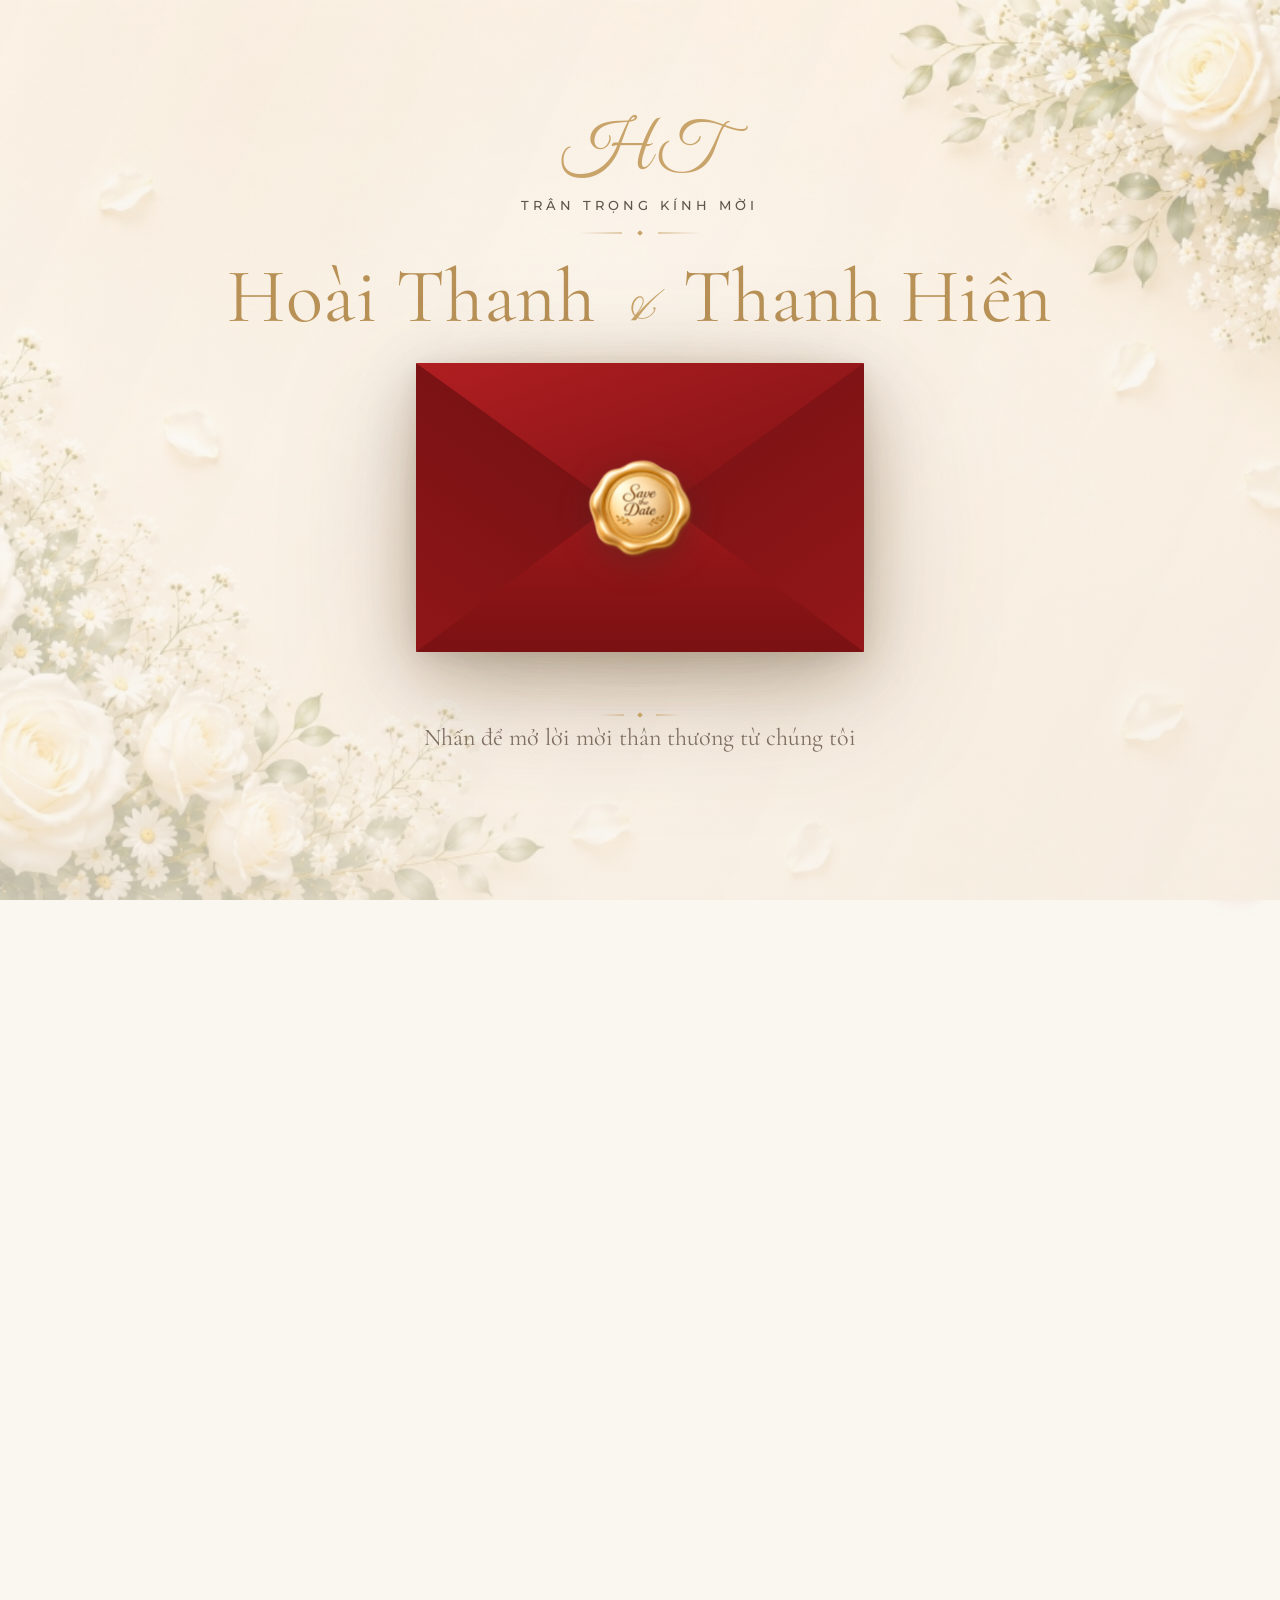
==== index.html @ 4f534434 "fix layout for ip" ====
<!doctype html>
<html lang="vi">
  <head>
    <meta charset="utf-8">
    <meta name="viewport" content="width=device-width, initial-scale=1">
    <meta name="theme-color" content="#9E1B1B">
    <!-- SEO & Open Graph Social Share Meta Tags -->
    <title>Hoài Thanh & Thanh Hiền | Thiệp Cưới Kính Mời</title>
    <meta name="description" content="Trân trọng kính mời bạn đến chung vui cùng gia đình chúng mình tại Lễ Vu Quy (Thứ Bảy, 25/07/2026 - 12/06 Âm Lịch) và Lễ Tân Hôn (Thứ Bảy, 01/08/2026 - 19/06 Âm Lịch).">
    
    <!-- Open Graph / Facebook / Zalo -->
    <meta property="og:type" content="website">
    <meta property="og:title" content="Hoài Thanh & Thanh Hiền | Thiệp Cưới Kính Mời">
    <meta property="og:description" content="Trân trọng kính mời bạn đến chung vui cùng gia đình chúng mình tại Lễ Vu Quy (Thứ Bảy, 25/07/2026 - 12/06 Âm Lịch) và Lễ Tân Hôn (Thứ Bảy, 01/08/2026 - 19/06 Âm Lịch).">
    <meta property="og:image" content="/assets/logo/share-preview.png">
    <meta property="og:image:width" content="1200">
    <meta property="og:image:height" content="630">

    <!-- Twitter -->
    <meta property="twitter:card" content="summary_large_image">
    <meta property="twitter:title" content="Hoài Thanh & Thanh Hiền | Thiệp Cưới Kính Mời">
    <meta property="twitter:description" content="Trân trọng kính mời bạn đến chung vui cùng gia đình chúng mình tại Lễ Vu Quy (Thứ Bảy, 25/07/2026 - 12/06 Âm Lịch) và Lễ Tân Hôn (Thứ Bảy, 01/08/2026 - 19/06 Âm Lịch).">
    <meta property="twitter:image" content="/assets/logo/share-preview.png">

    <!-- Favicon -->
    <link rel="icon" type="image/png" href="/assets/logo/favicon.png">
    <link rel="apple-touch-icon" href="/assets/logo/favicon.png">
    <link rel="preload" as="image" href="/assets/hero/hero-main.jpg" media="(min-width: 768px)">
    <link rel="preload" as="image" href="/assets/hero/hero-main-mobile.jpg" media="(max-width: 767px)">
    <link rel="preload" as="image" href="/assets/hero/hero-bg.jpg">
    <link rel="stylesheet" href="styles.css?v=27">
    <link rel="preconnect" href="https://fonts.googleapis.com">
    <link rel="preconnect" href="https://fonts.gstatic.com" crossorigin>
    <link href="https://fonts.googleapis.com/css2?family=Great+Vibes&family=Pinyon+Script&family=Playfair+Display:ital,wght@0,400..900;1,400..900&family=Cormorant+Garamond:ital,wght@0,300..700;1,300..700&family=Montserrat:wght@100..900&family=Inter:wght@300;400;500;600;700&display=swap" rel="stylesheet">
    <script>
      if ('scrollRestoration' in history) {
        history.scrollRestoration = 'manual';
      }
      window.scrollTo(0, 0);
    </script>
  </head>
  <body>
    <!-- Bìa thiệp dạng phong bì 3D mở đầu thiệp cưới -->
    <section class="wedding-opening" id="envelopeOverlay" role="dialog" aria-modal="true" aria-label="Bìa thiệp cưới">
      <div class="floral-background" aria-hidden="true"></div>
      <div class="petals-layer" aria-hidden="true">
        <div class="petal petal-1"></div>
        <div class="petal petal-2"></div>
        <div class="petal petal-3"></div>
        <div class="petal petal-4"></div>
        <div class="petal petal-5"></div>
        <div class="petal petal-6"></div>
        <div class="petal petal-7"></div>
        <div class="petal petal-8"></div>
      </div>

      <div class="opening-content">
        <div class="opening-header">
          <div class="monogram">HT</div>

          <p class="invite-label">TRÂN TRỌNG KÍNH MỜI</p>
          <div class="gold-divider" aria-hidden="true"></div>

          <h1 class="couple-name">
            Hoài Thanh <span class="ampersand">&amp;</span> Thanh Hiền
          </h1>
        </div>

        <div class="envelope-wrapper">
          <div class="envelope-glow" aria-hidden="true"></div>
          <div class="envelope" id="envelope" role="button" tabindex="0" aria-label="Mở thiệp cưới">
            <span class="envelope-back"></span>
            
            <!-- Thiệp giấy bên trong phong bì -->
            <div class="envelope-card" id="envelopeCard">
              <div class="card-inner">
                <!-- Ornamental corner brackets -->
                <svg class="card-corner card-corner-tl" viewBox="0 0 24 24" aria-hidden="true"><path d="M1 23 L1 8 Q1 1 8 1 L23 1" fill="none" stroke="currentColor" stroke-width="1.1"/></svg>
                <svg class="card-corner card-corner-tr" viewBox="0 0 24 24" aria-hidden="true"><path d="M1 23 L1 8 Q1 1 8 1 L23 1" fill="none" stroke="currentColor" stroke-width="1.1"/></svg>
                <svg class="card-corner card-corner-br" viewBox="0 0 24 24" aria-hidden="true"><path d="M1 23 L1 8 Q1 1 8 1 L23 1" fill="none" stroke="currentColor" stroke-width="1.1"/></svg>
                <svg class="card-corner card-corner-bl" viewBox="0 0 24 24" aria-hidden="true"><path d="M1 23 L1 8 Q1 1 8 1 L23 1" fill="none" stroke="currentColor" stroke-width="1.1"/></svg>

                <!-- HT monogram flanked by laurel sprigs -->
                <div class="card-monogram-row">
                  <svg class="card-sprig card-sprig-left" viewBox="0 0 60 30" aria-hidden="true"><path d="M4 15C20 15 40 15 56 15" fill="none" stroke="currentColor" stroke-width="1"/><g fill="currentColor"><ellipse cx="16" cy="9" rx="5" ry="2.3" transform="rotate(-30 16 9)"/><ellipse cx="28" cy="8" rx="5" ry="2.3" transform="rotate(-30 28 8)"/><ellipse cx="40" cy="9" rx="5" ry="2.3" transform="rotate(-30 40 9)"/><ellipse cx="22" cy="21" rx="5" ry="2.3" transform="rotate(30 22 21)"/><ellipse cx="34" cy="22" rx="5" ry="2.3" transform="rotate(30 34 22)"/><ellipse cx="46" cy="21" rx="5" ry="2.3" transform="rotate(30 46 21)"/></g></svg>
                  <span class="card-monogram-gold">HT</span>
                  <svg class="card-sprig card-sprig-right" viewBox="0 0 60 30" aria-hidden="true"><path d="M4 15C20 15 40 15 56 15" fill="none" stroke="currentColor" stroke-width="1"/><g fill="currentColor"><ellipse cx="16" cy="9" rx="5" ry="2.3" transform="rotate(-30 16 9)"/><ellipse cx="28" cy="8" rx="5" ry="2.3" transform="rotate(-30 28 8)"/><ellipse cx="40" cy="9" rx="5" ry="2.3" transform="rotate(-30 40 9)"/><ellipse cx="22" cy="21" rx="5" ry="2.3" transform="rotate(30 22 21)"/><ellipse cx="34" cy="22" rx="5" ry="2.3" transform="rotate(30 34 22)"/><ellipse cx="46" cy="21" rx="5" ry="2.3" transform="rotate(30 46 21)"/></g></svg>
                </div>

                <div class="card-save-the-date">Save the Date</div>

                <div class="card-eyebrow"><span class="card-eyebrow-text">Wedding Invitation</span></div>

                <p class="card-invite-line">Trân trọng kính mời</p>

                <div class="card-guest-safe-zone" aria-label="Tên khách mời">
                  <span class="card-safe-line" aria-hidden="true"></span>
                  <h3 class="card-guest-name" id="envelopeGuestName">Quý Khách</h3>
                  <span class="card-safe-line" aria-hidden="true"></span>
                </div>

                <p class="card-invite-line card-invite-line--tight">đến dự lễ thành hôn của chúng tôi</p>

                <p class="card-couple-names">Hoài Thanh &amp; Thanh Hiền</p>

                <svg class="card-bottom-sprig" viewBox="0 0 140 26" aria-hidden="true"><rect x="66.5" y="9" width="7" height="7" transform="rotate(45 70 12.5)" fill="currentColor"/><g fill="currentColor"><g><path d="M60 13C46 13 30 13 15 13" fill="none" stroke="currentColor" stroke-width="1"/><ellipse cx="24" cy="8" rx="5" ry="2.2" transform="rotate(-28 24 8)"/><ellipse cx="36" cy="7" rx="5" ry="2.2" transform="rotate(-28 36 7)"/><ellipse cx="48" cy="8" rx="5" ry="2.2" transform="rotate(-28 48 8)"/><ellipse cx="30" cy="18" rx="5" ry="2.2" transform="rotate(28 30 18)"/><ellipse cx="42" cy="19" rx="5" ry="2.2" transform="rotate(28 42 19)"/><ellipse cx="54" cy="18" rx="5" ry="2.2" transform="rotate(28 54 18)"/></g><g transform="translate(140,0) scale(-1,1)"><path d="M60 13C46 13 30 13 15 13" fill="none" stroke="currentColor" stroke-width="1"/><ellipse cx="24" cy="8" rx="5" ry="2.2" transform="rotate(-28 24 8)"/><ellipse cx="36" cy="7" rx="5" ry="2.2" transform="rotate(-28 36 7)"/><ellipse cx="48" cy="8" rx="5" ry="2.2" transform="rotate(-28 48 8)"/><ellipse cx="30" cy="18" rx="5" ry="2.2" transform="rotate(28 30 18)"/><ellipse cx="42" cy="19" rx="5" ry="2.2" transform="rotate(28 42 19)"/><ellipse cx="54" cy="18" rx="5" ry="2.2" transform="rotate(28 54 18)"/></g></g></svg>
              </div>
            </div>

            <span class="envelope-flap envelope-flap-top"></span>
            <span class="envelope-flap envelope-flap-left"></span>
            <span class="envelope-flap envelope-flap-right"></span>
            <span class="envelope-flap envelope-flap-bottom"></span>
            <img class="wax-seal" id="openInvitationBtn" src="/assets/decor/wax-seal.png" alt="Mở thiệp cưới">
          </div>
        </div>

        <div class="opening-footer">
          <div class="gold-divider small" aria-hidden="true"></div>
          <p class="opening-subtitle">
            Nhấn để mở lời mời thân thương từ chúng tôi
          </p>
        </div>
      </div>
    </section>

    <div class="scroll-progress" aria-hidden="true"></div>
    <div class="heart-layer" id="heartLayer" aria-hidden="true"></div>

    <!-- contract asset placeholders: /assets/music/wedding-music.mp3 /assets/logo/monogram.png -->
    <audio id="onboardingMusic" src="/audio/onboarding_music.mp3" preload="auto" loop></audio>
    <!-- preload="none": nhạc chính ~10MB chỉ tải khi khách bấm mở thiệp (unlock .play() trong initEnvelopeOpening ép tải), tránh nghẽn băng thông lúc mở trang -->
    <audio id="weddingMusic" src="/audio/main_music.mp3" preload="none" loop></audio>
    <button class="music-toggle" id="musicToggle" type="button" aria-label="Bật hoặc tắt nhạc nền" data-state="paused">
      <!-- Icon nhạc khi đang phát -->
      <svg class="music-icon-playing" viewBox="0 0 24 24" fill="none" stroke="currentColor" stroke-width="2" stroke-linecap="round" stroke-linejoin="round">
        <path d="M9 18V5l12-2v13"></path>
        <circle cx="6" cy="18" r="3"></circle>
        <circle cx="18" cy="16" r="3"></circle>
      </svg>
      <!-- Icon nhạc gạch chéo khi tạm dừng/tắt tiếng -->
      <svg class="music-icon-muted" viewBox="0 0 24 24" fill="none" stroke="currentColor" stroke-width="2" stroke-linecap="round" stroke-linejoin="round">
        <path d="M9 18V5l12-2v13"></path>
        <circle cx="6" cy="18" r="3"></circle>
        <circle cx="18" cy="16" r="3"></circle>
        <line x1="1" y1="1" x2="23" y2="23"></line>
      </svg>
    </button>



    <main>
      <section class="hero" id="hero" aria-label="Mở đầu thiệp cưới">
        <div class="hero-bg" aria-hidden="true"></div>
        <div class="hero-overlay" aria-hidden="true"></div>

        <div class="hero-content">
          <p class="hero-subtitle-top">LỄ VU QUY &amp; LỄ TÂN HÔN</p>
          <h1 class="hero-names">
            <span class="name-span">Hoài Thanh</span>
            <span class="ampersand-wrap">
              <span class="ampersand">&amp;</span>
              <svg class="floral-branch" viewBox="0 0 100 40" fill="none" stroke="var(--sage-green)" stroke-width="1.5" stroke-linecap="round">
                <path d="M 5,20 C 35,10 65,10 95,20" />
                <path d="M 30,17 C 25,12 28,8 33,13 C 38,18 35,22 30,17 Z" fill="var(--sage-green)" opacity="0.8" />
                <path d="M 50,15 C 47,8 52,6 55,11 C 58,16 54,20 50,15 Z" fill="var(--sage-green)" opacity="0.8" />
                <path d="M 70,16 C 68,10 73,8 75,13 C 77,18 73,21 70,16 Z" fill="var(--sage-green)" opacity="0.8" />
                <path d="M 85,18 C 84,14 88,12 89,16 C 90,20 87,22 85,18 Z" fill="var(--sage-green)" opacity="0.8" />
              </svg>
            </span>
            <span class="name-span">Thanh Hiền</span>
          </h1>
          <p class="hero-subtitle-bottom">CHÚNG TÔI KẾT HÔN!</p>
          <div class="heart-separator">♥</div>
          <div class="hero-ceremonies" aria-label="Thông tin lễ cưới hai gia đình">
            <div class="hero-ceremony">
              <p class="ceremony-family">LỄ VU QUY</p>
              <time class="ceremony-date" datetime="2026-07-25">
                <span class="ceremony-day">• THỨ BẢY •</span>
                <span class="ceremony-num">25.07.2026</span>
              </time>
              <p class="ceremony-lunar">(Nhằm ngày 12.06 Âm Lịch)</p>
              <p class="ceremony-location"><svg class="location-pin-icon" viewBox="0 0 24 24" fill="currentColor"><path d="M12 2C8.13 2 5 5.13 5 9c0 5.25 7 13 7 13s7-7.75 7-13c0-3.87-3.13-7-7-7zm0 9.5c-1.38 0-2.5-1.12-2.5-2.5s1.12-2.5 2.5-2.5 2.5 1.12 2.5 2.5-1.12 2.5-2.5 2.5z"/></svg>Gia Lai</p>
            </div>
            <span class="ceremony-divider" aria-hidden="true"></span>
            <div class="hero-ceremony">
              <p class="ceremony-family">LỄ TÂN HÔN</p>
              <time class="ceremony-date" datetime="2026-08-01">
                <span class="ceremony-day">• THỨ BẢY •</span>
                <span class="ceremony-num">01.08.2026</span>
              </time>
              <p class="ceremony-lunar">(Nhằm ngày 19.06 Âm Lịch)</p>
              <p class="ceremony-location"><svg class="location-pin-icon" viewBox="0 0 24 24" fill="currentColor"><path d="M12 2C8.13 2 5 5.13 5 9c0 5.25 7 13 7 13s7-7.75 7-13c0-3.87-3.13-7-7-7zm0 9.5c-1.38 0-2.5-1.12-2.5-2.5s1.12-2.5 2.5-2.5 2.5 1.12 2.5 2.5-1.12 2.5-2.5 2.5z"/></svg>Đồng Nai</p>
            </div>
          </div>

        </div>

        <figure class="hero-portrait">
          <picture>
            <source media="(max-width: 767px)" srcset="/assets/hero/hero-main-mobile.jpg">
            <img src="/assets/hero/hero-main.jpg" alt="Ảnh cưới của cô dâu chú rể">
          </picture>
        </figure>



        <div class="hero-bottom-fabric" aria-hidden="true">
          <span class="fabric-panel fabric-panel-a"></span>
          <span class="fabric-panel fabric-panel-b"></span>
          <span class="fabric-panel fabric-panel-c"></span>
        </div>

        <a class="hero-scroll-indicator" href="#couple" style="text-decoration: none;">
          <svg class="invitation-scroll-icon" viewBox="0 0 24 24" fill="none" stroke="currentColor" stroke-width="1.25" stroke-linecap="round" stroke-linejoin="round">
            <path d="M4 4h16c1.1 0 2 .9 2 2v12c0 1.1-.9 2-2 2H4c-1.1 0-2-.9-2-2V6c0-1.1.9-2 2-2z"></path>
            <polyline points="22,6 12,13 2,6"></polyline>
          </svg>
          <span class="mouse-scroll-text">THIỆP MỜI</span>
        </a>
      </section>

      <section class="couple section-cream" id="couple">


        <!-- Digital Wedding Invitation Card -->
        <div class="invitation-card-wrap reveal">
          <div class="invitation-image-container">
            <img src="/assets/decor/invitation-card.jpg" class="invitation-card-img" alt="Thiệp mời cưới">
          </div>
        </div>

        <div class="section-heading reveal">
          <p class="eyebrow">Cô dâu & chú rể</p>
          <h2>Hai trái tim, một lời hẹn ước</h2>
          <p>Giữa những ngày rất đỗi bình thường, chúng mình tìm thấy nhau và cùng viết nên một chương mới đầy yêu thương.</p>
        </div>
        <div class="couple-grid">
          <article class="profile-card reveal slide-left">
            <figure><img src="/assets/couple/groom.jpg" alt="Chú rể Hoài Thanh"></figure>
            <div>
              <p class="role">Chú rể</p>
              <h3>Hoài Thanh</h3>
              <p>Một người điềm đạm, chân thành, luôn tin rằng tình yêu đẹp nhất được vun đắp từ những điều nhỏ bé mỗi ngày.</p>
            </div>
          </article>
          <article class="profile-card reveal slide-right">
            <figure><img src="/assets/couple/bride.jpg" alt="Cô dâu Thanh Hiền"></figure>
            <div>
              <p class="role">Cô dâu</p>
              <h3>Thanh Hiền</h3>
              <p>Một cô gái ấm áp và chân thành, luôn lan tỏa niềm vui bằng nụ cười và những điều giản dị trong cuộc sống.</p>
            </div>
          </article>
        </div>
      </section>

      <section class="story section-red" id="story">
        <!-- Ambient orbs for depth -->
        <div class="story-orb story-orb-1" aria-hidden="true"></div>
        <div class="story-orb story-orb-2" aria-hidden="true"></div>
        <div class="story-orb story-orb-3" aria-hidden="true"></div>

        <div class="section-heading reveal">
          <p class="eyebrow">LOVE STORY</p>
          <h2>Hành trình bên nhau</h2>
          <div class="heart-separator" style="color: #D9B398; font-size: 1.5rem; margin: 12px 0;">♥</div>
          <p>Từng cột mốc nhỏ được ghi lại những kỷ niệm đẹp, đưa chúng mình đến gần nhau hơn mỗi ngày.</p>
        </div>

        <div class="story-flow" id="storyTimeline">
          <!-- Timeline row 1 -->
          <div class="story-row row-1">
            
            <!-- Card 01 -->
            <article class="story-card reveal">
              <span class="card-number">01</span>
              <div class="story-img-wrap">
                <img src="/assets/hanhtrinh/congty.png" alt="Gặp nhau ở công ty" loading="lazy">
              </div>
              <div class="story-info">
                <span class="story-date">2020</span>
                <h3>Gặp nhau ở công ty</h3>
                <p>Nơi công sở năm ấy, những buổi làm việc chung và những câu chuyện trò giản dị đã mở đầu cho hành trình của chúng mình.</p>
              </div>
            </article>

            <!-- Card 02 -->
            <article class="story-card reveal">
              <span class="card-number">02</span>
              <div class="story-img-wrap">
                <img src="/assets/hanhtrinh/totnghiep.jpg" alt="Bên nhau ngày tốt nghiệp" loading="lazy">
              </div>
              <div class="story-info">
                <span class="story-date">2022</span>
                <h3>Bên nhau ngày tốt nghiệp</h3>
                <p>Đồng hành cùng em trong ngày bước nhận bằng tốt nghiệp tháng 6 rực rỡ, cũng là cột mốc tiếp theo bắt đầu một chặng mới của cuộc đời.</p>
              </div>
            </article>

            <!-- Card 03 -->
            <article class="story-card card-collage reveal">
              <span class="card-number">03</span>
              <div class="story-collage" id="journeyCollage">
                <div class="collage-main" data-album-index="1">
                  <img src="/assets/hanhtrinh/IMAGE%202026-06-27%2012:29:03.jpg" alt="Trải qua những hành trình" loading="lazy">
                </div>
                <div class="collage-thumbs">
                  <div class="thumb-item" data-album-index="2"><img src="/assets/hanhtrinh/IMAGE%202026-06-27%2012:28:54.jpg" alt="Du lịch" loading="lazy"></div>
                  <div class="thumb-item" data-album-index="3"><img src="/assets/hanhtrinh/IMAGE%202026-06-27%2012:28:56.jpg" alt="Du lịch" loading="lazy"></div>
                  <div class="thumb-item" data-album-index="4"><img src="/assets/hanhtrinh/IMAGE%202026-06-27%2012:28:52.jpg" alt="Quán quen" loading="lazy"></div>
                  <div class="thumb-item thumb-more" data-album-index="5">
                    <img src="/assets/hanhtrinh/IMAGE%202026-06-27%2012:29:01.jpg" alt="Xem toàn bộ album hành trình" loading="lazy">
                    <span class="thumb-more-overlay"><span class="thumb-more-count">+10</span></span>
                  </div>
                </div>
              </div>
              <div class="story-info">
                <span class="story-date">2021 - 2026</span>
                <h3>Trải qua những hành trình</h3>
                <p>Đi qua nhiều nơi, cùng nhiều cung bậc cảm xúc, có những niềm vui và cả những thử thách. Nhưng càng nắm tay, mọi thứ đều trở nên ý nghĩa hơn.</p>
              </div>
            </article>

          </div>

          <!-- Connecting line wrapper between rows -->
          <div class="timeline-divider-line">
            <span class="dot dot-1"></span>
            <span class="dot dot-2"></span>
            <span class="dot dot-3"></span>
          </div>

          <!-- Timeline row 2 -->
          <div class="story-row row-2">
            
            <!-- Card 04 -->
            <article class="story-card reveal">
              <span class="card-number">04</span>
              <div class="story-img-wrap">
                <img src="/assets/hanhtrinh/cauhon.jpg" alt="Ngày Em Đồng Ý" loading="lazy">
              </div>
              <div class="story-info">
                <span class="story-date">2026</span>
                <h3>Ngày Em Đồng Ý</h3>
                <p>Dưới ánh nến và những lời ước hẹn ngọt ngào, em đã nói "Đồng ý" và con đường hạnh phúc của chúng mình chính thức bắt đầu.</p>
              </div>
            </article>

            <!-- Card 05 -->
            <article class="story-card reveal">
              <span class="card-number">05</span>
              <div class="story-img-wrap">
                <img src="/assets/hanhtrinh/happy-ending.jpg" alt="Về chung một nhà" loading="lazy">
              </div>
              <div class="story-info">
                <span class="story-date">2026</span>
                <h3>Về chung một nhà</h3>
                <p>Một chương mới, một mái ấm chung, nơi tình yêu của chúng mình sẽ tiếp tục được vun đắp mỗi ngày, mãi mãi.</p>
              </div>
            </article>

          </div>

          <div class="timeline-divider-line-2">
            <span class="dot dot-4"></span>
            <span class="dot dot-5"></span>
          </div>

        </div>
      </section>

      <!-- Wedding Calendar Section -->
      <section class="calendar section-blush" id="calendar">
        <div class="section-heading reveal">
          <p class="eyebrow">Save the Date</p>
          <h2>Lịch đám cưới</h2>
          <p>Hai ngày vui trọn vẹn của chúng mình, kính mời bạn cùng lưu lại lịch để chung vui.</p>
        </div>
        <div class="calendar-container reveal">
          <!-- July 2026: Lễ Vu Quy -->
          <div class="calendar-box">
            <div class="calendar-header-box">
              <h3>Tháng 7 / 2026</h3>
              <p class="calendar-note">♥ Lễ Vu Quy</p>
            </div>
            <div class="calendar-grid-header">
              <span>CN</span><span>T2</span><span>T3</span><span>T4</span><span>T5</span><span>T6</span><span>T7</span>
            </div>
            <div class="calendar-grid-days">
              <span class="empty"></span><span class="empty"></span><span class="empty"></span>
              <span>1</span><span>2</span><span>3</span><span>4</span>
              <span>5</span><span>6</span><span>7</span><span>8</span><span>9</span><span>10</span><span>11</span>
              <span>12</span><span>13</span><span>14</span><span>15</span><span>16</span><span>17</span><span>18</span>
              <span>19</span><span>20</span><span>21</span><span>22</span><span>23</span><span>24</span>
              <span class="special-day highlight-bride" data-tooltip="Lễ Vu Quy" aria-label="25 — Lễ Vu Quy">
                <span class="day-number">25</span>
                <svg class="special-heart-icon" viewBox="0 0 24 24" aria-hidden="true">
                  <path fill="none" stroke="currentColor" stroke-width="2" d="M12 21.35l-1.45-1.32C5.4 15.36 2 12.28 2 8.5 2 5.42 4.42 3 7.5 3c1.74 0 3.41.81 4.5 2.09C13.09 3.81 14.76 3 16.5 3 19.58 3 22 5.42 22 8.5c0 3.78-3.4 6.86-8.55 11.54L12 21.35z"/>
                </svg>
                <span class="mini-hearts-container">
                  <span class="mini-heart h1">♥</span>
                  <span class="mini-heart h2">♥</span>
                  <span class="mini-heart h3">♥</span>
                </span>
              </span>
              <span>26</span><span>27</span><span>28</span><span>29</span><span>30</span><span>31</span>
            </div>
          </div>

          <!-- August 2026: Lễ Thành Hôn -->
          <div class="calendar-box">
            <div class="calendar-header-box">
              <h3>Tháng 8 / 2026</h3>
              <p class="calendar-note">♥ Lễ Tân Hôn</p>
            </div>
            <div class="calendar-grid-header">
              <span>CN</span><span>T2</span><span>T3</span><span>T4</span><span>T5</span><span>T6</span><span>T7</span>
            </div>
            <div class="calendar-grid-days">
              <span class="empty"></span><span class="empty"></span><span class="empty"></span><span class="empty"></span><span class="empty"></span><span class="empty"></span>
              <span class="special-day highlight-groom" data-tooltip="Lễ Tân Hôn" aria-label="1 — Lễ Tân Hôn">
                <span class="day-number">1</span>
                <svg class="special-heart-icon" viewBox="0 0 24 24" aria-hidden="true">
                  <path fill="none" stroke="currentColor" stroke-width="2" d="M12 21.35l-1.45-1.32C5.4 15.36 2 12.28 2 8.5 2 5.42 4.42 3 7.5 3c1.74 0 3.41.81 4.5 2.09C13.09 3.81 14.76 3 16.5 3 19.58 3 22 5.42 22 8.5c0 3.78-3.4 6.86-8.55 11.54L12 21.35z"/>
                </svg>
                <span class="mini-hearts-container">
                  <span class="mini-heart h1">♥</span>
                  <span class="mini-heart h2">♥</span>
                  <span class="mini-heart h3">♥</span>
                </span>
              </span>
              <span>2</span><span>3</span><span>4</span><span>5</span><span>6</span><span>7</span>
              <span>8</span><span>9</span><span>10</span><span>11</span><span>12</span><span>13</span><span>14</span>
              <span>15</span><span>16</span><span>17</span><span>18</span><span>19</span><span>20</span><span>21</span>
              <span>22</span><span>23</span><span>24</span><span>25</span><span>26</span><span>27</span><span>28</span>
              <span>29</span><span>30</span><span>31</span>
            </div>
          </div>
        </div>
      </section>

      <section class="countdown section-cream" id="countdown">
        <div class="section-heading reveal">
          <p class="eyebrow">Đếm ngược</p>
          <h2>Đến ngày chung đôi</h2>
        </div>

        <!-- Tab switcher -->
        <div class="countdown-tabs reveal" role="tablist" aria-label="Chọn đám cưới">
          <button
            class="countdown-tab is-active"
            id="tab-bride"
            role="tab"
            aria-controls="countdown-bride"
            aria-selected="true"
            data-target="bride"
            type="button"
          >
            <span class="countdown-tab-icon">♥</span>
            <span class="countdown-tab-info">
              <span class="tab-family">Lễ Vu Quy</span>
              <span class="tab-date">Thứ Bảy, 25.07.2026</span>
              <span class="tab-lunar">(Nhằm 12.06 Âm Lịch)</span>
            </span>
          </button>
          <button
            class="countdown-tab"
            id="tab-groom"
            role="tab"
            aria-controls="countdown-groom"
            aria-selected="false"
            data-target="groom"
            type="button"
          >
            <span class="countdown-tab-icon">♥</span>
            <span class="countdown-tab-info">
              <span class="tab-family">Lễ Tân Hôn</span>
              <span class="tab-date">Thứ Bảy, 01.08.2026</span>
              <span class="tab-lunar">(Nhằm 19.06 Âm Lịch)</span>
            </span>
          </button>
        </div>

        <!-- Bride countdown -->
        <div class="countdown-panel" id="countdown-bride" role="tabpanel" aria-labelledby="tab-bride">
          <div class="countdown-wrap reveal">
            <div class="heart-pulse-wrap" aria-hidden="true">
              <svg class="heart-pulse-svg" viewBox="0 0 24 24">
                <path d="M12 21.35l-1.45-1.32C5.4 15.36 2 12.28 2 8.5 2 5.42 4.42 3 7.5 3c1.74 0 3.41.81 4.5 2.09C13.09 3.81 14.76 3 16.5 3 19.58 3 22 5.42 22 8.5c0 3.78-3.4 6.86-8.55 11.54L12 21.35z"/>
              </svg>
            </div>
            <div class="countdown-grid" id="countdownGridBride" aria-live="polite">
              <div aria-label="Ngày"><strong data-count-bride="days">000</strong></div>
              <div aria-label="Giờ"><strong data-count-bride="hours">00</strong></div>
              <div aria-label="Phút"><strong data-count-bride="minutes">00</strong></div>
              <div aria-label="Giây"><strong data-count-bride="seconds">00</strong></div>
            </div>
            <p class="countdown-event-label">Tiệc cưới Lễ Vu Quy &mdash; Gia Lai &mdash; Thứ Bảy, 25.07.2026 (Nhằm 12.06 Âm Lịch)</p>
          </div>
        </div>

        <!-- Groom countdown -->
        <div class="countdown-panel is-hidden" id="countdown-groom" role="tabpanel" aria-labelledby="tab-groom">
          <div class="countdown-wrap reveal">
            <div class="heart-pulse-wrap" aria-hidden="true">
              <svg class="heart-pulse-svg" viewBox="0 0 24 24">
                <path d="M12 21.35l-1.45-1.32C5.4 15.36 2 12.28 2 8.5 2 5.42 4.42 3 7.5 3c1.74 0 3.41.81 4.5 2.09C13.09 3.81 14.76 3 16.5 3 19.58 3 22 5.42 22 8.5c0 3.78-3.4 6.86-8.55 11.54L12 21.35z"/>
              </svg>
            </div>
            <div class="countdown-grid" id="countdownGridGroom" aria-live="polite">
              <div aria-label="Ngày"><strong data-count-groom="days">000</strong></div>
              <div aria-label="Giờ"><strong data-count-groom="hours">00</strong></div>
              <div aria-label="Phút"><strong data-count-groom="minutes">00</strong></div>
              <div aria-label="Giây"><strong data-count-groom="seconds">00</strong></div>
            </div>
            <p class="countdown-event-label">Tiệc cưới Lễ Tân Hôn &mdash; Đồng Nai &mdash; Thứ Bảy, 01.08.2026 (Nhằm 19.06 Âm Lịch)</p>
          </div>
        </div>
      </section>

      <section class="events section-blush" id="location">
        <div class="candle-glow" aria-hidden="true"></div>
        <div class="section-heading reveal">
          <p class="eyebrow">Địa điểm</p>
          <h2>Bản đồ chỉ đường</h2>
        </div>

        <!-- Interactive Map Section -->
        <div class="maps-section reveal" id="maps-section">
          <div class="maps-tabs" role="tablist" aria-label="Chọn bản đồ đường đi">
            <button class="map-tab is-active" role="tab" aria-selected="true" aria-controls="map-panel-groom" data-target="groom" type="button">
              <svg class="map-tab-icon" viewBox="0 0 24 24" aria-hidden="true">
                <path d="M12 21s6-5.25 6-11a6 6 0 1 0-12 0c0 5.75 6 11 6 11Z"></path>
                <circle cx="12" cy="10" r="2.25"></circle>
              </svg>
              <span>Nhà Trai</span> <span class="map-tab-loc">(Đồng Nai)</span>
            </button>
            <button class="map-tab" role="tab" aria-selected="false" aria-controls="map-panel-bride" data-target="bride" type="button">
              <svg class="map-tab-icon" viewBox="0 0 24 24" aria-hidden="true">
                <path d="M12 21s6-5.25 6-11a6 6 0 1 0-12 0c0 5.75 6 11 6 11Z"></path>
                <circle cx="12" cy="10" r="2.25"></circle>
              </svg>
              <span>Nhà Gái</span> <span class="map-tab-loc">(Gia Lai)</span>
            </button>
          </div>
          
          <div class="map-panels">
            <!-- Map Groom: Sân Banh Nông Trường -->
            <div class="map-panel" id="map-panel-groom" role="tabpanel">
              <p class="map-address">
                <span class="map-address-label">Địa điểm</span>
                <span class="map-address-text">Sân Banh, Tổ 18A, Khu Phố 2, Phường Đồng Phú, Thành Phố Đồng Nai</span>
              </p>
              <div class="iframe-container">
                <iframe src="https://maps.google.com/maps?q=11.395137,106.826227&t=&z=16&ie=UTF8&iwloc=&output=embed" width="100%" height="380" style="border:0;" allowfullscreen="" loading="lazy" referrerpolicy="no-referrer-when-downgrade"></iframe>
              </div>
              <div class="map-btn-wrap">
                <a href="https://www.google.com/maps/search/?api=1&query=11.395137,106.826227" target="_blank" rel="noopener noreferrer" class="btn btn-primary map-btn">
                  <svg class="map-btn-icon" viewBox="0 0 24 24" aria-hidden="true">
                    <path d="M9 18 3 21V6l6-3 6 3 6-3v15l-6 3-6-3Z"></path>
                    <path d="M9 3v15"></path>
                    <path d="M15 6v15"></path>
                  </svg>
                  <span>Xem trên Google Maps</span>
                </a>
              </div>
            </div>

            <!-- Map Bride: Nhà hàng Memory An Khê Gia Lai -->
            <div class="map-panel is-hidden" id="map-panel-bride" role="tabpanel">
              <p class="map-address">
                <span class="map-address-label">Địa điểm</span>
                <span class="map-address-text">Nhà hàng Memory An Khê, Gia Lai</span>
              </p>
              <div class="iframe-container">
                <iframe src="https://maps.google.com/maps?q=Nh%C3%A0%20h%C3%A0ng%20Memory%20An%20Kh%C3%AA%20Gia%20Lai&t=&z=15&ie=UTF8&iwloc=&output=embed" width="100%" height="380" style="border:0;" allowfullscreen="" loading="lazy" referrerpolicy="no-referrer-when-downgrade"></iframe>
              </div>
              <div class="map-btn-wrap">
                <a href="https://www.google.com/maps/search/?api=1&query=Nh%C3%A0%20h%C3%A0ng%20Memory%20An%20Kh%C3%AA%20Gia%20Lai" target="_blank" rel="noopener noreferrer" class="btn btn-primary map-btn">
                  <svg class="map-btn-icon" viewBox="0 0 24 24" aria-hidden="true">
                    <path d="M9 18 3 21V6l6-3 6 3 6-3v15l-6 3-6-3Z"></path>
                    <path d="M9 3v15"></path>
                    <path d="M15 6v15"></path>
                  </svg>
                  <span>Xem trên Google Maps</span>
                </a>
              </div>
            </div>
          </div>
        </div>
      </section>

      <section class="gallery section-cream" id="gallery">
        <div class="section-heading reveal">
          <p class="eyebrow">Wedding album</p>
          <h2>Kho&#7843;nh kh&#7855;c c&#7911;a ch&#250;ng m&#236;nh</h2>
          <p>M&#7895;i t&#7845;m &#7843;nh l&#224; m&#7897;t kho&#7843;nh kh&#7855;c y&#234;u th&#432;&#417;ng &#273;&#432;&#7907;c gi&#7919; l&#7841;i m&#227;i m&#227;i.</p>
        </div>

        <!-- Bento grid: 8 photos, exactly 3 rows (curated from 4 concepts, Garden Ceremony concept leads) -->
        <div class="bento-grid">
          <!-- HERO 1 (2col×2row): img-07 (Garden Ceremony Concept) -->
          <button class="bento-item bento-hero reveal" type="button" data-index="7">
            <img src="/assets/gallery/gallery-07-thumb.jpg" alt="Ảnh cưới Hoài Thanh &amp; Thanh Hiền 07" loading="lazy">
            <span class="bento-overlay"></span>
          </button>

          <!-- Row 1, Col 3: img-03 (Garden Ceremony Concept) -->
          <button class="bento-item reveal slide-left" type="button" data-index="3">
            <img src="/assets/gallery/gallery-03-thumb.jpg" alt="Ảnh cưới Hoài Thanh &amp; Thanh Hiền 03" loading="lazy">
            <span class="bento-overlay"></span>
          </button>

          <!-- Row 1, Col 4: img-16 (Formal Vow Concept) -->
          <button class="bento-item reveal slide-right" type="button" data-index="16">
            <img src="/assets/gallery/gallery-16-thumb.jpg" alt="Ảnh cưới Hoài Thanh &amp; Thanh Hiền 16" loading="lazy">
            <span class="bento-overlay"></span>
          </button>

          <!-- Row 2, Col 3: img-24 (Indoor Concept) -->
          <button class="bento-item reveal slide-left" type="button" data-index="24">
            <img src="/assets/gallery/gallery-24-thumb.jpg" alt="Ảnh cưới Hoài Thanh &amp; Thanh Hiền 24" loading="lazy">
            <span class="bento-overlay"></span>
          </button>

          <!-- Row 2, Col 4: img-31 (Traditional Attire Concept) -->
          <button class="bento-item reveal slide-right" type="button" data-index="31">
            <img src="/assets/gallery/gallery-31-thumb.jpg" alt="Ảnh cưới Hoài Thanh &amp; Thanh Hiền 31" loading="lazy">
            <span class="bento-overlay"></span>
          </button>

          <!-- Row 3, Col 1-2: img-06 (Garden Ceremony - WIDE) -->
          <button class="bento-item bento-wide reveal" type="button" data-index="6">
            <img src="/assets/gallery/gallery-06-thumb.jpg" alt="Ảnh cưới Hoài Thanh &amp; Thanh Hiền 06" loading="lazy">
            <span class="bento-overlay"></span>
          </button>

          <!-- Row 3, Col 3: img-01 (Garden Ceremony) -->
          <button class="bento-item reveal slide-left" type="button" data-index="1">
            <img src="/assets/gallery/gallery-01-thumb.jpg" alt="Ảnh cưới Hoài Thanh &amp; Thanh Hiền 01" loading="lazy">
            <span class="bento-overlay"></span>
          </button>

          <!-- Row 3, Col 4: img-13 (Garden Ceremony - Reception) -->
          <button class="bento-item reveal slide-right" type="button" data-index="13">
            <img src="/assets/gallery/gallery-13-thumb.jpg" alt="Ảnh cưới Hoài Thanh &amp; Thanh Hiền 13" loading="lazy">
            <span class="bento-overlay"></span>
          </button>
        </div>

        <!-- Smooth transition wrapper for expandable masonry content -->
        <div class="gallery-expand-container" id="galleryExpandContainer">
          <div class="gallery-expand-inner">
            <div class="gallery-grid" id="galleryMoreGrid">
              <!-- Remaining 32 images (ordered by concept) -->
              
              <!-- Concept 1: Outdoor Casual -->
              <button class="gallery-item reveal" type="button" data-index="2">
                <img src="/assets/gallery/gallery-02-thumb.jpg" alt="Ảnh cưới Hoài Thanh &amp; Thanh Hiền 02" loading="lazy">
              </button>
              <button class="gallery-item reveal" type="button" data-index="4">
                <img src="/assets/gallery/gallery-04-thumb.jpg" alt="Ảnh cưới Hoài Thanh &amp; Thanh Hiền 04" loading="lazy">
              </button>
              <button class="gallery-item reveal" type="button" data-index="5">
                <img src="/assets/gallery/gallery-05-thumb.jpg" alt="Ảnh cưới Hoài Thanh &amp; Thanh Hiền 05" loading="lazy">
              </button>
              <button class="gallery-item reveal" type="button" data-index="8">
                <img src="/assets/gallery/gallery-08-thumb.jpg" alt="Ảnh cưới Hoài Thanh &amp; Thanh Hiền 08" loading="lazy">
              </button>
              <button class="gallery-item reveal" type="button" data-index="9">
                <img src="/assets/gallery/gallery-09-thumb.jpg" alt="Ảnh cưới Hoài Thanh &amp; Thanh Hiền 09" loading="lazy">
              </button>
              <button class="gallery-item reveal" type="button" data-index="10">
                <img src="/assets/gallery/gallery-10-thumb.jpg" alt="Ảnh cưới Hoài Thanh &amp; Thanh Hiền 10" loading="lazy">
              </button>
              <button class="gallery-item reveal" type="button" data-index="11">
                <img src="/assets/gallery/gallery-11-thumb.jpg" alt="Ảnh cưới Hoài Thanh &amp; Thanh Hiền 11" loading="lazy">
              </button>

              <!-- Concept 2: Outdoor Wedding Dress -->
              <button class="gallery-item reveal" type="button" data-index="12">
                <img src="/assets/gallery/gallery-12-thumb.jpg" alt="Ảnh cưới Hoài Thanh &amp; Thanh Hiền 12" loading="lazy">
              </button>
              <button class="gallery-item reveal" type="button" data-index="14">
                <img src="/assets/gallery/gallery-14-thumb.jpg" alt="Ảnh cưới Hoài Thanh &amp; Thanh Hiền 14" loading="lazy">
              </button>
              <button class="gallery-item reveal" type="button" data-index="15">
                <img src="/assets/gallery/gallery-15-thumb.jpg" alt="Ảnh cưới Hoài Thanh &amp; Thanh Hiền 15" loading="lazy">
              </button>
              <button class="gallery-item reveal" type="button" data-index="17">
                <img src="/assets/gallery/gallery-17-thumb.jpg" alt="Ảnh cưới Hoài Thanh &amp; Thanh Hiền 17" loading="lazy">
              </button>
              <button class="gallery-item reveal" type="button" data-index="18">
                <img src="/assets/gallery/gallery-18-thumb.jpg" alt="Ảnh cưới Hoài Thanh &amp; Thanh Hiền 18" loading="lazy">
              </button>
              <button class="gallery-item reveal" type="button" data-index="19">
                <img src="/assets/gallery/gallery-19-thumb.jpg" alt="Ảnh cưới Hoài Thanh &amp; Thanh Hiền 19" loading="lazy">
              </button>
              <button class="gallery-item reveal" type="button" data-index="20">
                <img src="/assets/gallery/gallery-20-thumb.jpg" alt="Ảnh cưới Hoài Thanh &amp; Thanh Hiền 20" loading="lazy">
              </button>
              <button class="gallery-item reveal" type="button" data-index="21">
                <img src="/assets/gallery/gallery-21-thumb.jpg" alt="Ảnh cưới Hoài Thanh &amp; Thanh Hiền 21" loading="lazy">
              </button>
              <button class="gallery-item reveal" type="button" data-index="22">
                <img src="/assets/gallery/gallery-22-thumb.jpg" alt="Ảnh cưới Hoài Thanh &amp; Thanh Hiền 22" loading="lazy">
              </button>
              <button class="gallery-item reveal" type="button" data-index="23">
                <img src="/assets/gallery/gallery-23-thumb.jpg" alt="Ảnh cưới Hoài Thanh &amp; Thanh Hiền 23" loading="lazy">
              </button>

              <!-- Concept 3: Indoor Studio -->
              <button class="gallery-item reveal" type="button" data-index="25">
                <img src="/assets/gallery/gallery-25-thumb.jpg" alt="Ảnh cưới Hoài Thanh &amp; Thanh Hiền 25" loading="lazy">
              </button>
              <button class="gallery-item reveal" type="button" data-index="26">
                <img src="/assets/gallery/gallery-26-thumb.jpg" alt="Ảnh cưới Hoài Thanh &amp; Thanh Hiền 26" loading="lazy">
              </button>
              <button class="gallery-item reveal" type="button" data-index="27">
                <img src="/assets/gallery/gallery-27-thumb.jpg" alt="Ảnh cưới Hoài Thanh &amp; Thanh Hiền 27" loading="lazy">
              </button>
              <button class="gallery-item reveal" type="button" data-index="28">
                <img src="/assets/gallery/gallery-28-thumb.jpg" alt="Ảnh cưới Hoài Thanh &amp; Thanh Hiền 28" loading="lazy">
              </button>
              <button class="gallery-item reveal" type="button" data-index="29">
                <img src="/assets/gallery/gallery-29-thumb.jpg" alt="Ảnh cưới Hoài Thanh &amp; Thanh Hiền 29" loading="lazy">
              </button>
              <button class="gallery-item reveal" type="button" data-index="30">
                <img src="/assets/gallery/gallery-30-thumb.jpg" alt="Ảnh cưới Hoài Thanh &amp; Thanh Hiền 30" loading="lazy">
              </button>

              <!-- Concept 4: Traditional Cổ Phục -->
              <button class="gallery-item reveal" type="button" data-index="32">
                <img src="/assets/gallery/gallery-32-thumb.jpg" alt="Ảnh cưới Hoài Thanh &amp; Thanh Hiền 32" loading="lazy">
              </button>
              <button class="gallery-item reveal" type="button" data-index="33">
                <img src="/assets/gallery/gallery-33-thumb.jpg" alt="Ảnh cưới Hoài Thanh &amp; Thanh Hiền 33" loading="lazy">
              </button>
              <button class="gallery-item reveal" type="button" data-index="34">
                <img src="/assets/gallery/gallery-34-thumb.jpg" alt="Ảnh cưới Hoài Thanh &amp; Thanh Hiền 34" loading="lazy">
              </button>
              <button class="gallery-item reveal" type="button" data-index="35">
                <img src="/assets/gallery/gallery-35-thumb.jpg" alt="Ảnh cưới Hoài Thanh &amp; Thanh Hiền 35" loading="lazy">
              </button>
              <button class="gallery-item reveal" type="button" data-index="36">
                <img src="/assets/gallery/gallery-36-thumb.jpg" alt="Ảnh cưới Hoài Thanh &amp; Thanh Hiền 36" loading="lazy">
              </button>
              <button class="gallery-item reveal" type="button" data-index="37">
                <img src="/assets/gallery/gallery-37-thumb.jpg" alt="Ảnh cưới Hoài Thanh &amp; Thanh Hiền 37" loading="lazy">
              </button>
              <button class="gallery-item reveal" type="button" data-index="38">
                <img src="/assets/gallery/gallery-38-thumb.jpg" alt="Ảnh cưới Hoài Thanh &amp; Thanh Hiền 38" loading="lazy">
              </button>
              <button class="gallery-item reveal" type="button" data-index="39">
                <img src="/assets/gallery/gallery-39-thumb.jpg" alt="Ảnh cưới Hoài Thanh &amp; Thanh Hiền 39" loading="lazy">
              </button>
              <button class="gallery-item reveal" type="button" data-index="40">
                <img src="/assets/gallery/gallery-40-thumb.jpg" alt="Ảnh cưới Hoài Thanh &amp; Thanh Hiền 40" loading="lazy">
              </button>
            </div>
          </div>
        </div>

        <div class="gallery-actions reveal">
          <button class="btn btn-outline" id="loadMoreBtn" type="button" aria-expanded="false" aria-controls="galleryExpandContainer">
            <svg width="16" height="16" viewBox="0 0 24 24" fill="none" stroke="currentColor" stroke-width="2" stroke-linecap="round" stroke-linejoin="round"><rect x="3" y="3" width="7" height="7"/><rect x="14" y="3" width="7" height="7"/><rect x="14" y="14" width="7" height="7"/><rect x="3" y="14" width="7" height="7"/></svg>
            <span id="loadMoreText">Xem thêm ảnh (Còn 32 ảnh)</span>
          </button>
        </div>
      </section>

      <section class="wishes section-blush" id="wishes">
        <!-- Sparkles trang trí nền -->
        <span class="wish-sparkle" style="top:12%; left:18%;"></span>
        <span class="wish-sparkle" style="top:22%; left:82%;"></span>
        <span class="wish-sparkle" style="top:60%; left:8%;"></span>
        <span class="wish-sparkle" style="top:72%; left:90%;"></span>
        <span class="wish-sparkle" style="top:40%; left:50%;"></span>

        <div class="section-heading reveal">
          <p class="eyebrow">Wedding wishes</p>
          <h2>Lời chúc yêu thương</h2>
          <p>Gửi một lời chúc yêu thương để ngày vui của chúng mình thêm trọn vẹn nhé! <span class="wish-inline-heart">♡</span></p>
          <div class="wish-divider" aria-hidden="true"><span></span>♥<span></span></div>
        </div>

        <article class="wish-composer-card reveal" id="wishComposerCard"></article>

        <div class="public-wishes reveal" id="publicWishesSection">
          <div class="public-wishes-header">
            <p class="eyebrow">Sweet messages</p>
            <h3>Lời chúc từ mọi người</h3>
            <p>Những lời chúc yêu thương được gửi đến cô dâu và chú rể</p>
          </div>
          <p class="wish-status" id="wishStatus">Đang tải lời chúc...</p>
          <div class="wish-grid" id="wishGrid"></div>
          <button class="wish-secondary-action" id="viewAllWishesBtn" type="button" hidden>Xem tất cả lời chúc</button>
        </div>
      </section>

      <div class="wish-dialog" id="wishDialog" aria-hidden="true" role="dialog" aria-modal="true" aria-labelledby="wishDialogTitle">
        <div class="wish-dialog-overlay" data-wish-close></div>
        <div class="wish-dialog-content" role="document">
          <button class="wish-dialog-close" type="button" aria-label="Đóng" data-wish-close>&times;</button>
          <div class="wish-dialog-header">
            <span class="wish-dialog-icon" aria-hidden="true">♥</span>
            <h2 id="wishDialogTitle">Lời chúc yêu thương</h2>
            <p>Cảm ơn bạn đã gửi đến chúng mình những lời chúc tốt đẹp.</p>
          </div>
          <form class="wish-form" id="wishForm" autocomplete="off" novalidate>
            <div class="wish-field">
              <label for="wishName">Tên của bạn</label>
              <div class="wish-input-wrap">
                <input type="text" id="wishName" name="name" maxlength="60" placeholder="Nhập tên của bạn">
              </div>
              <p class="wish-field-error" id="wishNameError"></p>
            </div>

            <div class="wish-field">
              <label for="wishMessage">Lời chúc</label>
              <div class="wish-input-wrap">
                <textarea id="wishMessage" name="wish" rows="4" maxlength="500" placeholder="Viết lời chúc của bạn tại đây..."></textarea>
              </div>
              <p class="wish-field-error" id="wishMessageError"></p>
            </div>

            <p class="wish-error" id="wishError" role="alert"></p>
            <button type="submit" class="wish-submit shine" id="wishSubmit">Gửi lời chúc ♥</button>
          </form>
        </div>
      </div>

      <div class="wish-dialog all-wishes-dialog" id="allWishesDialog" aria-hidden="true" role="dialog" aria-modal="true" aria-labelledby="allWishesTitle">
        <div class="wish-dialog-overlay" data-all-wishes-close></div>
        <div class="wish-dialog-content all-wishes-content" role="document">
          <button class="wish-dialog-close" type="button" aria-label="Đóng" data-all-wishes-close>&times;</button>
          <div class="wish-dialog-header">
            <span class="wish-dialog-icon" aria-hidden="true">♡</span>
            <h2 id="allWishesTitle">Tất cả lời chúc</h2>
            <p>Những lời chúc yêu thương được gửi đến chúng mình.</p>
          </div>
          <div class="all-wishes-list" id="allWishesList"></div>
        </div>
      </div>

      <div class="wish-toast" id="wishToast" role="status" aria-live="polite"></div>

      <section class="video-section section-red" id="video">
        <p class="closing-message reveal">"Cảm ơn vì đã là một phần trong ngày hạnh phúc của chúng mình."</p>
      </section>
    </main>

    <footer class="footer" id="footer">
      <img class="footer-ornament" src="/assets/decor/ornament.png" alt="" aria-hidden="true">
      
      <!-- Gửi mừng cưới Card -->
      <div class="gift-card-wrapper reveal">
        <div class="gift-card" id="openGiftModalBtn" role="button" tabindex="0" aria-label="Gửi mừng cưới">
          <div class="gift-card-photo">
            <img src="/assets/decor/footer-mung-cuoi.jpg" alt="Hoài Thanh &amp; Thanh Hiền">
          </div>
          <div class="gift-card-info">
            <h3>Gửi Mừng Cưới</h3>
            <div class="gift-card-icon">
              <svg class="gift-icon-svg" viewBox="0 0 120 100" fill="none" xmlns="http://www.w3.org/2000/svg">
                <!-- Back Envelope -->
                <g transform="translate(25, 10) rotate(5)">
                  <rect x="0" y="0" width="70" height="48" rx="4" stroke="#801919" stroke-width="2" fill="#fff"/>
                  <path d="M0 0L35 24L70 0" stroke="#801919" stroke-width="2" stroke-linejoin="round"/>
                  <path d="M35 21C34.3 20.5 33.7 20.5 33 21L0 44V4" stroke="#801919" stroke-width="1.5"/>
                  <path d="M35 21C35.7 20.5 36.3 20.5 37 21L70 44V4" stroke="#801919" stroke-width="1.5"/>
                  <path d="M35 24C34 23 32 23 32 24.5C32 25.5 33 26.5 35 28C37 26.5 38 25.5 38 24.5C38 23 36 23 35 24Z" fill="#801919"/>
                </g>
                <!-- Front Envelope -->
                <g transform="translate(10, 30) rotate(-5)">
                  <rect x="0" y="0" width="70" height="48" rx="4" stroke="#801919" stroke-width="2" fill="#fff" filter="drop-shadow(0 4px 8px rgba(0,0,0,0.06))"/>
                  <path d="M0 0L35 24L70 0" stroke="#801919" stroke-width="2" stroke-linejoin="round"/>
                  <path d="M35 21C34.3 20.5 33.7 20.5 33 21L0 48V4" stroke="#801919" stroke-width="1.5"/>
                  <path d="M35 21C35.7 20.5 36.3 20.5 37 21L70 48V4" stroke="#801919" stroke-width="1.5"/>
                  <path d="M35 24C34 23 32 23 32 24.5C32 25.5 33 26.5 35 28C37 26.5 38 25.5 38 24.5C38 23 36 23 35 24Z" fill="#801919"/>
                </g>
              </svg>
            </div>
          </div>
        </div>
      </div>

      <img class="signature reveal" src="/assets/logo/signature.png" alt="Chữ ký Hoài Thanh và Thanh Hiền">
      <strong>Hoài Thanh & Thanh Hiền</strong>
    </footer>

    <nav class="vertical-nav" id="verticalNav" aria-label="Menu dọc">
      <div class="vertical-nav-item">
        <a href="#hero" class="vertical-nav-link active" data-section="hero">
          <svg class="nav-icon" viewBox="0 0 24 24" fill="none" stroke="currentColor" stroke-width="1.5" stroke-linecap="round" stroke-linejoin="round">
            <path d="M20.84 4.61a5.5 5.5 0 0 0-7.78 0L12 5.67l-1.06-1.06a5.5 5.5 0 0 0-7.78 7.78l1.06 1.06L12 21.23l7.78-7.78 1.06-1.06a5.5 5.5 0 0 0 0-7.78z"></path>
          </svg>
          <span class="nav-label">Đầu trang</span>
        </a>
      </div>
      <div class="vertical-nav-separator"></div>
      <div class="vertical-nav-item">
        <a href="#couple" class="vertical-nav-link" data-section="couple">
          <svg class="nav-icon" viewBox="0 0 24 24" fill="none" stroke="currentColor" stroke-width="1.5" stroke-linecap="round" stroke-linejoin="round">
            <path d="M4 4h16c1.1 0 2 .9 2 2v12c0 1.1-.9 2-2 2H4c-1.1 0-2-.9-2-2V6c0-1.1.9-2 2-2z"></path>
            <polyline points="22,6 12,13 2,6"></polyline>
          </svg>
          <span class="nav-label">Thiệp mời</span>
        </a>
      </div>
      <div class="vertical-nav-separator"></div>
      <div class="vertical-nav-item">
        <a href="#story" class="vertical-nav-link" data-section="story">
          <svg class="nav-icon" viewBox="0 0 24 24" fill="none" stroke="currentColor" stroke-width="1.5" stroke-linecap="round" stroke-linejoin="round">
            <path d="M2 3h6a4 4 0 0 1 4 4v14a3 3 0 0 0-3-3H2z"></path>
            <path d="M22 3h-6a4 4 0 0 0-4 4v14a3 3 0 0 1 3-3h7z"></path>
          </svg>
          <span class="nav-label">Hành trình</span>
        </a>
      </div>
      <div class="vertical-nav-separator"></div>
      <div class="vertical-nav-item">
        <a href="#location" class="vertical-nav-link" data-section="location">
          <svg class="nav-icon" viewBox="0 0 24 24" fill="none" stroke="currentColor" stroke-width="1.5" stroke-linecap="round" stroke-linejoin="round">
            <path d="M21 10c0 7-9 13-9 13s-9-6-9-13a9 9 0 0 1 18 0z"></path>
            <circle cx="12" cy="10" r="3"></circle>
          </svg>
          <span class="nav-label">Địa điểm</span>
        </a>
      </div>
      <div class="vertical-nav-separator"></div>
      <div class="vertical-nav-item">
        <a href="#gallery" class="vertical-nav-link" data-section="gallery">
          <svg class="nav-icon" viewBox="0 0 24 24" fill="none" stroke="currentColor" stroke-width="1.5" stroke-linecap="round" stroke-linejoin="round">
            <rect x="3" y="3" width="18" height="18" rx="2" ry="2"></rect>
            <circle cx="8.5" cy="8.5" r="1.5"></circle>
            <polyline points="21 15 16 10 5 21"></polyline>
          </svg>
          <span class="nav-label">Album</span>
        </a>
      </div>
      <div class="vertical-nav-separator"></div>
      <div class="vertical-nav-item">
        <a href="#wishes" class="vertical-nav-link" data-section="wishes">
          <svg class="nav-icon" viewBox="0 0 24 24" fill="none" stroke="currentColor" stroke-width="1.5" stroke-linecap="round" stroke-linejoin="round">
            <path d="M21 15a2 2 0 0 1-2 2H7l-4 4V5a2 2 0 0 1 2-2h14a2 2 0 0 1 2 2z"></path>
          </svg>
          <span class="nav-label">Lời chúc</span>
        </a>
      </div>
    </nav>

    <!-- Left-edge hover zone: hover to reveal the vertical nav on desktop -->
    <div class="nav-hover-zone" id="navHoverZone" aria-hidden="true"></div>

    <!-- Small "back to home" button, appears once scrolled past the hero -->
    <button class="back-to-home" id="backToHome" type="button" aria-label="Về đầu trang">
      <svg viewBox="0 0 24 24" fill="none" stroke="currentColor" stroke-width="1.6" stroke-linecap="round" stroke-linejoin="round" aria-hidden="true">
        <path d="M3 11.5 12 4l9 7.5"></path>
        <path d="M5.5 10v8.5a1 1 0 0 0 1 1H10V15h4v4.5h3.5a1 1 0 0 0 1-1V10"></path>
      </svg>
    </button>

    <div class="lightbox" id="lightbox" aria-hidden="true" role="dialog" aria-label="Xem ảnh cưới">
      <button class="lightbox-close" type="button" aria-label="Đóng ảnh">×</button>
      <button class="lightbox-nav lightbox-prev" type="button" aria-label="Ảnh trước">‹</button>
      <div class="lightbox-content">
        <img src="" alt="">
        <div class="lightbox-counter">1 / 40</div>
      </div>
      <button class="lightbox-nav lightbox-next" type="button" aria-label="Ảnh sau">›</button>
    </div>

    <!-- Modal Gửi Mừng Cưới -->
    <div class="gift-modal" id="giftModal" aria-hidden="true" role="dialog" aria-label="Gửi mừng cưới">
      <div class="gift-modal-overlay" id="giftModalOverlay"></div>
      <div class="gift-modal-content">
        <button class="gift-modal-close" id="closeGiftModalBtn" type="button" aria-label="Đóng">&times;</button>
        <div class="gift-modal-header">
          <h2>Gửi Mừng Cưới</h2>
          <p class="gift-modal-desc">Cảm ơn bạn đã gửi món quà mừng cưới đến chúng mình.</p>
        </div>
        


        <div class="gift-panels">
          <!-- Panel Chú Rể -->
          <div class="gift-panel active" id="gift-panel-groom" role="tabpanel">
            <div class="gift-qr-container">
              <img src="/assets/decor/qr-groom.jpg" alt="Mã QR Chú Rể" class="gift-qr-img" loading="lazy">
            </div>
            <div class="gift-bank-info">
              <p><strong>Ngân hàng:</strong> Techcombank</p>
              <p><strong>Số tài khoản:</strong> 1903 5417 8700 15</p>
              <p><strong>Chủ tài khoản:</strong> NGUYEN HOAI THANH</p>
              <button class="copy-btn" data-copy="19035417870015" type="button">
                📋 Sao chép số tài khoản
              </button>
            </div>
          </div>

          <!-- Panel Cô Dâu -->
          <div class="gift-panel" id="gift-panel-bride" role="tabpanel">
            <div class="gift-qr-container">
              <img src="/assets/decor/qr-bride.jpg" alt="Mã QR Cô Dâu" class="gift-qr-img" loading="lazy">
            </div>
            <div class="gift-bank-info">
              <p><strong>Ngân hàng:</strong> Vietcombank</p>
              <p><strong>Số tài khoản:</strong> 0123456789</p>
              <p><strong>Chủ tài khoản:</strong> LÊ THỊ THANH HIỀN</p>
              <button class="copy-btn" data-copy="0123456789" type="button">
                📋 Sao chép số tài khoản
              </button>
            </div>
          </div>
        </div>
      </div>
    </div>

    <script src="script.js?v=11"></script>

    <!-- Firebase Firestore — Lời chúc yêu thương -->
    <script type="module">
      import { initializeApp } from "https://www.gstatic.com/firebasejs/12.15.0/firebase-app.js";
      import {
        getFirestore, collection, doc, addDoc, updateDoc, onSnapshot, serverTimestamp
      } from "https://www.gstatic.com/firebasejs/12.15.0/firebase-firestore.js";

      const firebaseConfig = {
        apiKey: "AIzaSyCQLODq1w47I6lDR2AEnWB84SG0SGZ_Rqo",
        authDomain: "wedding-81307.firebaseapp.com",
        projectId: "wedding-81307",
        storageBucket: "wedding-81307.firebasestorage.app",
        messagingSenderId: "899556668140",
        appId: "1:899556668140:web:f5e9ee5a9d1af1fd526bc9",
        measurementId: "G-J4DVF0DE7Y"
      };

      const app = initializeApp(firebaseConfig);
      const db = getFirestore(app);
      const wishesRef = collection(db, "wishes");

      const composerCard = document.querySelector("#wishComposerCard");
      const wishDialog = document.querySelector("#wishDialog");
      const allWishesDialog = document.querySelector("#allWishesDialog");
      const form = document.querySelector("#wishForm");
      const nameInput = document.querySelector("#wishName");
      const messageInput = document.querySelector("#wishMessage");
      const submitBtn = document.querySelector("#wishSubmit");
      const errorEl = document.querySelector("#wishError");
      const nameErrorEl = document.querySelector("#wishNameError");
      const messageErrorEl = document.querySelector("#wishMessageError");
      const statusEl = document.querySelector("#wishStatus");
      const gridEl = document.querySelector("#wishGrid");
      const viewAllBtn = document.querySelector("#viewAllWishesBtn");
      const allWishesList = document.querySelector("#allWishesList");
      const toastEl = document.querySelector("#wishToast");

      const STORAGE_KEY = "weddingWish_v1";
      function loadCached() {
        try { return JSON.parse(localStorage.getItem(STORAGE_KEY)) || null; }
        catch { return null; }
      }
      function saveCached(data) {
        try { localStorage.setItem(STORAGE_KEY, JSON.stringify(data)); } catch {}
      }

      let myWishId = null;
      let hasSubmittedWish = false;
      let guestName = "";
      let wishMessage = "";
      let isWishDialogOpen = false;
      let isEditingWish = false;
      let isSubmitting = false;
      let allWishes = [];
      let toastTimeout = null;
      const renderedIds = new Set();

      function toMillis(value) {
        if (value && typeof value.toMillis === "function") return value.toMillis();
        return 0;
      }

      function escapeText(value) {
        const span = document.createElement("span");
        span.textContent = value || "";
        return span.innerHTML;
      }

      function setPageLocked(locked) {
        document.body.style.overflow = locked ? "hidden" : "";
      }

      function showToast(message) {
        if (!toastEl) return;
        toastEl.textContent = message;
        toastEl.classList.add("is-visible");
        if (toastTimeout) clearTimeout(toastTimeout);
        toastTimeout = window.setTimeout(() => {
          toastEl.classList.remove("is-visible");
        }, 3600);
      }

      function clearFieldErrors() {
        if (nameErrorEl) nameErrorEl.textContent = "";
        if (messageErrorEl) messageErrorEl.textContent = "";
        if (errorEl) errorEl.textContent = "";
        nameInput?.removeAttribute("aria-invalid");
        messageInput?.removeAttribute("aria-invalid");
      }

      function renderComposerCard() {
        if (!composerCard) return;

        if (!hasSubmittedWish) {
          composerCard.innerHTML = `
            <span class="wish-composer-icon" aria-hidden="true">♥</span>
            <h3>Gửi lời chúc đến chúng mình ♥</h3>
            <p>Hãy để lại một lời chúc yêu thương để ngày vui của chúng mình thêm trọn vẹn nhé!</p>
            <button class="wish-primary-action" id="openWishDialogBtn" type="button">Gửi lời chúc ♥</button>
          `;
        } else {
          composerCard.innerHTML = `
            <span class="wish-composer-icon" aria-hidden="true">♥</span>
            <h3>Lời chúc của bạn đã được gửi ♥</h3>
            <p>Cảm ơn bạn đã gửi đến chúng mình những lời chúc yêu thương.</p>
            <blockquote class="wish-preview-quote">“${escapeText(wishMessage)}”</blockquote>
            <p class="wish-preview-sender">— ${escapeText(guestName || "Ẩn danh")}</p>
            <button class="wish-secondary-action" id="editWishBtn" type="button">Chỉnh sửa lời chúc</button>
          `;
        }

        composerCard.querySelector("#openWishDialogBtn")?.addEventListener("click", () => openWishDialog(false));
        composerCard.querySelector("#editWishBtn")?.addEventListener("click", () => openWishDialog(true));
      }

      function openWishDialog(editing) {
        isWishDialogOpen = true;
        isEditingWish = editing;
        clearFieldErrors();

        if (editing) {
          nameInput.value = guestName;
          messageInput.value = wishMessage;
          submitBtn.textContent = "Cập nhật lời chúc ♥";
        } else {
          nameInput.value = "";
          messageInput.value = "";
          submitBtn.textContent = "Gửi lời chúc ♥";
        }

        wishDialog?.classList.add("is-active");
        wishDialog?.setAttribute("aria-hidden", "false");
        setPageLocked(true);
        window.setTimeout(() => nameInput?.focus(), 80);
      }

      function closeWishDialog() {
        isWishDialogOpen = false;
        isEditingWish = false;
        clearFieldErrors();
        wishDialog?.classList.remove("is-active");
        wishDialog?.setAttribute("aria-hidden", "true");
        if (!allWishesDialog?.classList.contains("is-active")) setPageLocked(false);
      }

      function openAllWishesDialog() {
        renderAllWishes();
        allWishesDialog?.classList.add("is-active");
        allWishesDialog?.setAttribute("aria-hidden", "false");
        setPageLocked(true);
      }

      function closeAllWishesDialog() {
        allWishesDialog?.classList.remove("is-active");
        allWishesDialog?.setAttribute("aria-hidden", "true");
        if (!wishDialog?.classList.contains("is-active")) setPageLocked(false);
      }

      const cached = loadCached();
      if (cached && cached.id) {
        myWishId = cached.id;
        guestName = cached.name || "";
        wishMessage = cached.wish || "";
        hasSubmittedWish = !!wishMessage;
      }
      renderComposerCard();

      function burstHearts() {
        const source = composerCard || submitBtn;
        const rect = source.getBoundingClientRect();
        const layer = document.createElement("div");
        layer.className = "wish-hearts-burst";
        layer.style.left = rect.left + rect.width / 2 + "px";
        layer.style.top = rect.top + "px";
        for (let i = 0; i < 12; i++) {
          const h = document.createElement("span");
          h.textContent = "♥";
          h.style.setProperty("--dx", (Math.random() * 160 - 80).toFixed(0) + "px");
          h.style.setProperty("--dr", (Math.random() * 60 - 30).toFixed(0) + "deg");
          h.style.animationDelay = (Math.random() * 0.18).toFixed(2) + "s";
          h.style.fontSize = (12 + Math.random() * 14).toFixed(0) + "px";
          layer.append(h);
        }
        document.body.append(layer);
        window.setTimeout(() => layer.remove(), 1700);
      }

      const ICON_PERSON = '<svg viewBox="0 0 24 24" fill="none" stroke="currentColor" stroke-width="2" stroke-linecap="round" stroke-linejoin="round"><circle cx="12" cy="8" r="4"/><path d="M4 20c0-4 4-6.5 8-6.5S20 16 20 20"/></svg>';

      function createWishCard(item, { truncate = true, index = 0 } = {}) {
        const card = document.createElement("article");
        card.className = "wish-card";
        if (!truncate) card.classList.add("wish-card--full");
        if (item.id === myWishId) card.classList.add("is-mine");

        if (truncate && !renderedIds.has(item.id)) {
          card.classList.add("wish-card--enter");
          card.style.animationDelay = Math.min(index * 0.08, 0.6) + "s";
          renderedIds.add(item.id);
        }

        if (item.id === myWishId) {
          const badge = document.createElement("span");
          badge.className = "wish-badge";
          badge.textContent = "Lời chúc của bạn";
          card.append(badge);
        }

        const quote = document.createElement("span");
        quote.className = "wish-quote";
        quote.textContent = "“";

        const p = document.createElement("p");
        p.className = "wish-text";
        p.textContent = `"${item.wish || ""}"`;

        const divider = document.createElement("span");
        divider.className = "wish-card-heart";
        divider.textContent = "♥";

        const author = document.createElement("div");
        author.className = "wish-author";
        const icon = document.createElement("span");
        icon.className = "wish-author-icon";
        icon.innerHTML = ICON_PERSON;
        const strong = document.createElement("strong");
        strong.textContent = item.name || "Ẩn danh";
        author.append(icon, strong);

        card.append(quote, p, divider, author);
        return card;
      }

      function renderWishes(items) {
        if (!gridEl || !statusEl) return;
        gridEl.innerHTML = "";

        if (!items.length) {
          statusEl.textContent = "Chưa có lời chúc nào. Hãy là người đầu tiên gửi lời chúc đến chúng mình nhé ♥";
          statusEl.style.display = "";
          viewAllBtn.hidden = true;
          return;
        }

        statusEl.style.display = "none";
        items.slice(0, 3).forEach((item, index) => {
          gridEl.append(createWishCard(item, { truncate: true, index }));
        });

        if (items.length > 3) {
          viewAllBtn.hidden = false;
          viewAllBtn.textContent = `Xem tất cả ${items.length} lời chúc`;
        } else {
          viewAllBtn.hidden = true;
        }
      }

      function renderAllWishes() {
        if (!allWishesList) return;
        allWishesList.innerHTML = "";

        if (!allWishes.length) {
          const empty = document.createElement("p");
          empty.className = "wish-status";
          empty.textContent = "Chưa có lời chúc nào. Hãy là người đầu tiên gửi lời chúc đến chúng mình nhé ♥";
          allWishesList.append(empty);
          return;
        }

        allWishes.forEach((item) => {
          allWishesList.append(createWishCard(item, { truncate: false }));
        });
      }

      onSnapshot(
        wishesRef,
        (snapshot) => {
          const items = snapshot.docs.map((d) => ({ id: d.id, ...d.data() }));
          items.sort((a, b) => {
            const bTime = Math.max(toMillis(b.updatedAt), toMillis(b.createdAt));
            const aTime = Math.max(toMillis(a.updatedAt), toMillis(a.createdAt));
            return bTime - aTime;
          });
          allWishes = items;
          renderWishes(allWishes);
          if (allWishesDialog?.classList.contains("is-active")) renderAllWishes();
        },
        (err) => {
          console.error("Lỗi tải lời chúc:", err);
          statusEl.textContent = "Không tải được lời chúc. Vui lòng thử lại sau.";
          statusEl.style.display = "";
        }
      );

      form?.addEventListener("submit", async (event) => {
        event.preventDefault();
        clearFieldErrors();
        const name = nameInput.value.trim();
        const wish = messageInput.value.trim();
        let hasError = false;

        if (!name) {
          nameErrorEl.textContent = "Tên không được để trống.";
          nameInput.setAttribute("aria-invalid", "true");
          hasError = true;
        }
        if (!wish) {
          messageErrorEl.textContent = "Lời chúc không được để trống.";
          messageInput.setAttribute("aria-invalid", "true");
          hasError = true;
        }
        if (hasError) return;

        isSubmitting = true;
        submitBtn.disabled = true;
        const wasUpdate = !!myWishId && isEditingWish;
        submitBtn.textContent = wasUpdate ? "Đang cập nhật..." : "Đang gửi...";

        try {
          if (wasUpdate) {
            try {
              await updateDoc(doc(db, "wishes", myWishId), {
                name, wish, updatedAt: serverTimestamp()
              });
            } catch (e) {
              if (e && e.code === "not-found") {
                myWishId = null;
              } else {
                throw e;
              }
            }
          }
          if (!myWishId) {
            const ref = await addDoc(wishesRef, {
              name, wish, createdAt: serverTimestamp()
            });
            myWishId = ref.id;
          }

          hasSubmittedWish = true;
          guestName = name;
          wishMessage = wish;
          saveCached({ id: myWishId, name, wish });
          renderComposerCard();
          closeWishDialog();
          showToast(wasUpdate ? "Lời chúc đã được cập nhật ♥" : "Cảm ơn bạn, lời chúc đã được gửi ♥");
          burstHearts();
        } catch (err) {
          console.error("Lỗi gửi lời chúc:", err);
          errorEl.textContent = "Có lỗi xảy ra, bạn thử lại giúp chúng mình nhé.";
        } finally {
          isSubmitting = false;
          submitBtn.disabled = false;
          submitBtn.textContent = isEditingWish ? "Cập nhật lời chúc ♥" : "Gửi lời chúc ♥";
        }
      });

      wishDialog?.querySelectorAll("[data-wish-close]").forEach((el) => {
        el.addEventListener("click", closeWishDialog);
      });
      allWishesDialog?.querySelectorAll("[data-all-wishes-close]").forEach((el) => {
        el.addEventListener("click", closeAllWishesDialog);
      });
      viewAllBtn?.addEventListener("click", openAllWishesDialog);

      window.addEventListener("keydown", (event) => {
        if (event.key !== "Escape") return;
        if (wishDialog?.classList.contains("is-active")) closeWishDialog();
        if (allWishesDialog?.classList.contains("is-active")) closeAllWishesDialog();
      });
    </script>
  </body>
</html>
---- styles.css ----
:root {
  --ivory: #FAF7F1;
  --cream-warm: #F3EBDD;
  --gold-champagne: #C9A46A;
  --gold-pale: #E2D2B6;
  --sage-green: #AEB8A2;
  --charcoal-brown: #3A332C;
  --soft-taupe: #8A7A68;
  
  /* Map red variables to Charcoal Brown & Champagne Gold for seamless transition */
  --red-900: var(--charcoal-brown);
  --red-800: #2E2721; /* Slightly darker chocolate velvet for overlay shading */
  --red-700: var(--gold-champagne);
  --red-600: var(--gold-pale);
  
  --cream-100: var(--ivory);
  --cream-200: var(--cream-warm);
  
  --gold: var(--gold-champagne);
  --gold-soft: var(--gold-pale);
  
  /* Map pink variables to Sage Green */
  --pink-100: #F4EBE1; /* Beige background for envelope overlay */
  --pink-200: var(--gold-pale);
  --pink-300: var(--sage-green);
  
  --ink: var(--charcoal-brown);
  --muted: var(--soft-taupe);
  --shadow: 0 24px 70px rgba(58, 51, 44, 0.08);
  --ease: cubic-bezier(.22, 1, .36, 1);

  /* New Opening Screen Theme Colors */
  --bg-ivory: #FAF7F1;
  --bg-cream: #F3EBDD;
  --champagne-gold: #C9A46A;
  --soft-gold: #E2D2B6;
  --light-gold: #F0D493;
  --deep-red: #8F1618;
  --red-main: #A3191B;
  --dark-red: #6F1012;
  --text-main: #3A332C;
  --text-muted: #8A7A68;
  --white: #FFFFFF;
  --name-gold: #B89157;
  --label-text: #5F554C;
  --seal-text: #5A3D1E;
  --opening-bg: #F8F2EA;
  --opening-card: #FFFDF9;
  --opening-gold: #C8A46A;
  --opening-dark: #3E3A37;
  --opening-border: #E8D8BF;
  --opening-shadow: rgba(80, 60, 35, 0.18);

  /* Envelope Card Layout Variables */
  --card-padding-outer: clamp(14px, 3vh, 24px);
  --card-padding-inner: clamp(7px, 1.4vh, 12px) clamp(12px, 2.6vh, 20px);
  --card-font-monogram: clamp(15px, 2.2vh, 19px);
  --card-margin-monogram: clamp(2px, 0.7vh, 6px);
  --card-font-std: clamp(20px, 3.5vh, 30px);
  --card-margin-std: clamp(3px, 0.8vh, 7px);
  --card-margin-divider: 4px 0 8px;
  --card-width-divider: 50px;
  --card-font-prefix: clamp(6px, 0.9vh, 8px);
  --card-font-guest: clamp(17px, 2.55vh, 24px);
  --card-margin-guest: 0;
  --card-font-couple: clamp(11px, 1.55vh, 14px);
  --card-margin-couple: clamp(3px, 0.7vh, 6px) 0;
  --card-font-invite: clamp(8px, 1.15vh, 11px);
  --card-margin-hd: clamp(2px, 0.6vh, 5px);
  --card-font-date: clamp(8px, 1.2vh, 9px);
  --card-margin-date: 6px;
  --card-safe-zone-height: clamp(42px, 7.2vh, 64px);
  --app-viewport-height: 100dvh;
}

* { box-sizing: border-box; }
html {
  scroll-behavior: smooth;
  overflow-x: hidden;
  width: 100%;
}
body {
  margin: 0;
  color: var(--ink);
  background: var(--cream-100);
  font-family: "Inter", "Segoe UI", Arial, sans-serif;
  overflow-x: hidden;
  width: 100%;
  max-width: 100%;
}

body::before {
  content: "";
  position: fixed;
  inset: 0;
  pointer-events: none;
  z-index: 1;
  background:
    radial-gradient(circle at 14% 12%, rgba(214, 168, 79, .14), transparent 28%),
    radial-gradient(circle at 86% 36%, rgba(255, 122, 174, .11), transparent 24%);
}

img, video { max-width: 100%; display: block; }
img.is-missing {
  color: transparent;
  font-size: 0;
  background:
    radial-gradient(circle at 70% 18%, rgba(242, 217, 155, .72), transparent 30%),
    linear-gradient(145deg, var(--cream-100), var(--pink-100) 46%, var(--red-700));
}
img.monogram.is-missing {
  border-radius: 50%;
  background:
    radial-gradient(circle at 50% 35%, var(--cream-100), var(--gold-soft));
}
a { color: inherit; text-decoration: none; }
button, input, textarea, select { font: inherit; }

.scroll-progress {
  position: fixed;
  z-index: 20;
  top: 0;
  left: 0;
  width: 0;
  height: 4px;
  background: linear-gradient(90deg, var(--gold), var(--pink-200), var(--gold));
  box-shadow: 0 0 18px rgba(214, 168, 79, .85);
}

.heart-layer {
  position: fixed;
  inset: 0;
  z-index: 6;
  pointer-events: none;
  overflow: hidden;
}

.falling-heart {
  position: absolute;
  top: -40px;
  color: var(--pink-200);
  opacity: .6;
  transform: translate3d(0, 0, 0) rotate(0deg);
  animation: heartFall linear forwards;
  will-change: transform, opacity;
}

section, footer { position: relative; z-index: 2; }
.section-cream, .section-red, .section-blush { padding: 84px 20px; }
.section-cream { background: linear-gradient(180deg, var(--cream-100), var(--cream-200)); }
.section-red {
  position: relative;
  overflow: hidden;
  color: var(--cream-100);
  background:
    radial-gradient(circle at 15% 10%, rgba(214,168,79,.18), transparent 28%),
    linear-gradient(180deg, var(--red-800), var(--red-900));
  z-index: 2;
}
.section-red::before {
  content: "";
  position: absolute;
  inset: 0;
  background: url("/assets/hero/hero-bg.jpg") center / cover no-repeat fixed;
  filter: blur(30px) brightness(0.68);
  opacity: 0.22;
  z-index: -1;
  pointer-events: none;
}

/* ── Story section ambient orbs ─────────────────────────── */
.story-orb {
  position: absolute;
  border-radius: 50%;
  pointer-events: none;
  z-index: 0;
  filter: blur(60px);
  opacity: 0;
  animation: orbFloat 20s ease-in-out infinite;
}
.story-orb-1 {
  width: 420px; height: 420px;
  background: radial-gradient(circle, rgba(214,168,79,.28), transparent 66%);
  top: -80px; left: -120px;
  animation-delay: 0s;
  opacity: .7;
}
.story-orb-2 {
  width: 360px; height: 360px;
  background: radial-gradient(circle, rgba(255,122,174,.18), transparent 60%);
  bottom: 40px; right: -80px;
  animation-delay: -10s;
  opacity: .5;
}
.story-orb-3 {
  width: 280px; height: 280px;
  background: radial-gradient(circle, rgba(214,168,79,.14), transparent 60%);
  top: 45%; left: 55%;
  animation-delay: -6s;
  opacity: .4;
}
@keyframes orbFloat {
  0%, 100% { transform: translate(0, 0) scale(1); }
  33%       { transform: translate(20px, -30px) scale(1.06); }
  66%       { transform: translate(-18px, 20px) scale(.96); }
}
.section-blush {
  background:
    radial-gradient(circle at 50% 50%, rgba(201,221,208,.23), transparent 32%),
    linear-gradient(180deg, #ffffff, var(--cream-200));
}

.section-heading {
  max-width: 760px;
  margin: 0 auto 42px;
  text-align: center;
}
.eyebrow, .role {
  margin: 0 0 10px;
  color: var(--gold);
  font-size: .78rem;
  letter-spacing: .18em;
  text-transform: uppercase;
  font-weight: 700;
}
h1, h2, h3 {
  margin: 0;
  font-family: "Cormorant Garamond", "Playfair Display", Georgia, serif;
  font-weight: 500;
  letter-spacing: 0;
}
h2 { color: var(--red-700); font-size: clamp(2rem, 7vw, 4.6rem); line-height: .98; }
.section-red h2, .section-red h3 { color: var(--cream-100); }
.section-heading p:last-child {
  margin: 18px auto 0;
  max-width: 620px;
  color: var(--muted);
  line-height: 1.8;
}
.section-red .section-heading p:last-child { color: rgba(255, 246, 232, .76); }

.btn {
  min-height: 46px;
  display: inline-flex;
  align-items: center;
  justify-content: center;
  gap: 10px;
  padding: 13px 24px;
  border: 1px solid transparent;
  border-radius: 999px;
  font-weight: 750;
  cursor: pointer;
  transition: transform .35s var(--ease), box-shadow .35s var(--ease), background .35s var(--ease);
}
.btn:hover { transform: translate3d(0, -3px, 0); }
.btn-primary {
  color: #ffffff;
  background: var(--gold-champagne);
  box-shadow: 0 12px 28px rgba(201, 164, 106, 0.24);
  border: none;
}
.btn-primary:hover {
  background: var(--charcoal-brown);
  color: var(--ivory);
}
.btn-outline {
  margin-top: 18px;
  color: var(--red-700);
  border-color: rgba(181, 152, 108, .58);
  background: rgba(245, 249, 246, .78);
}

/* ==========================================
   HEADER NAVIGATION BAR
   ========================================== */
.header {
  position: absolute;
  top: 0;
  left: 0;
  width: 100%;
  z-index: 100;
  padding: 24px 6%;
  background: transparent;
  transition: opacity 1.2s ease, transform 1.2s ease;
}
.header-container {
  display: flex;
  justify-content: center;
  gap: clamp(2px, 0.45vh, 5px);
  align-items: center;
  max-width: 1360px;
  margin: 0 auto;
  width: 100%;
}
.header-logo {
  font-family: 'Pinyon Script', cursive, Georgia, serif;
  font-size: 3.2rem;
  font-weight: 400;
  color: var(--gold-champagne);
  letter-spacing: -0.02em;
  position: relative;
  line-height: 0.8;
}
.header-logo::after {
  content: "";
  position: absolute;
  width: 5px;
  height: 5px;
  background: var(--sage-green);
  border-radius: 50%;
  bottom: 8px;
  right: -8px;
}
.header-nav {
  display: flex;
  gap: 28px;
}
.nav-link {
  font-size: 0.72rem;
  font-weight: 700;
  letter-spacing: 0.18em;
  color: var(--soft-taupe);
  position: relative;
  padding: 8px 0;
  transition: color 0.3s ease;
}
.nav-link:hover, .nav-link.active {
  color: var(--charcoal-brown);
}
.nav-link::after {
  content: "";
  position: absolute;
  bottom: 0;
  left: 0;
  width: 0;
  height: 2px;
  background: var(--gold-champagne);
  transition: width 0.3s ease;
}
.nav-link.active::after, .nav-link:hover::after {
  width: 100%;
}
.header-cta {
  font-size: 0.72rem;
  letter-spacing: 0.12em;
  padding: 10px 22px;
  min-height: auto;
  font-weight: 750;
  box-shadow: none;
  background: var(--gold-champagne) !important;
  color: #ffffff !important;
  border-radius: 999px;
  border: none;
}
.header-cta:hover {
  background: var(--charcoal-brown) !important;
  color: var(--ivory) !important;
  transform: translate3d(0, -2px, 0);
}
body:not(.invitation-active) .header {
  opacity: 0;
  transform: translateY(-20px);
  pointer-events: none;
}

/* ==========================================
   HERO SECTION REDESIGN
   ========================================== */
.hero {
  height: 100svh;
  min-height: 100svh;
  display: flex;
  flex-direction: column-reverse;
  position: relative;
  background: var(--cream-100);
  overflow: hidden;
}

.hero-bg, .hero-overlay {
  position: absolute;
  inset: 0;
  pointer-events: none;
  z-index: 1;
}
.hero-bg {
  background: url("/assets/decor/hero-watercolor-bg.png") center / cover no-repeat;
  opacity: 1;
}
.hero-overlay {
  background: transparent;
}

.hero-content {
  padding: 32px 24px 80px 24px;
  z-index: 5;
  position: relative;
  display: flex;
  flex-direction: column;
  align-items: center;
  text-align: center;
  animation: fadeUp 1.4s var(--ease) both .25s;
}
.hero-subtitle-top {
  font-size: 0.72rem;
  letter-spacing: 0.35em;
  font-weight: 700;
  color: var(--soft-taupe);
  margin: 0 0 16px 0;
  text-transform: uppercase;
}
.hero-names {
  font-family: 'Pinyon Script', cursive;
  font-size: clamp(3.8rem, 6.2vw, 5.6rem);
  line-height: 1.35;
  padding: 10px 0;
  color: #8A6D3E;
  margin: 0 0 20px 0;
  font-weight: 400;
  text-shadow: 0 1px 2px rgba(255, 255, 255, 0.5);
}
.hero-names .name-span {
  display: block;
}
.ampersand-wrap {
  display: flex;
  align-items: center;
  gap: 16px;
  margin: 4px 0;
}
.ampersand {
  font-family: 'Pinyon Script', cursive;
  font-style: normal;
  color: var(--gold-champagne);
  font-size: 0.85em;
}
.floral-branch {
  width: 90px;
  height: auto;
  opacity: 0.82;
}
.hero-subtitle-bottom {
  font-size: 0.78rem;
  letter-spacing: 0.18em;
  font-weight: 700;
  color: var(--charcoal-brown);
  margin: 0;
  text-transform: uppercase;
}
.heart-separator {
  display: flex;
  align-items: center;
  justify-content: center;
  gap: 12px;
  color: var(--gold-champagne);
  font-size: 0.85rem;
  margin: 8px 0 18px 0;
  width: 100%;
}
.heart-separator::before,
.heart-separator::after {
  content: "";
  display: block;
  width: 50px;
  height: 1px;
  background: linear-gradient(to var(--direction, right), rgba(201, 164, 106, 0.4), transparent);
}
.heart-separator::before {
  --direction: left;
}
.hero-ceremonies {
  width: min(100%, 390px);
  display: grid;
  grid-template-columns: minmax(0, 1fr) 1px minmax(0, 1fr);
  align-items: center;
  gap: clamp(14px, 2.5vw, 26px);
  margin: 0 0 26px;
  padding: 14px 0 16px;
  border-top: 1px solid rgba(201, 164, 106, 0.42);
  border-bottom: 1px solid rgba(201, 164, 106, 0.42);
}
.hero-ceremony {
  min-width: 0;
  text-align: center;
}
.ceremony-family {
  margin: 0 0 8px;
  color: var(--soft-taupe);
  font-size: 0.66rem;
  font-weight: 700;
  letter-spacing: 0.2em;
  text-transform: uppercase;
}
.ceremony-divider {
  width: 1px;
  height: 76px;
  background: linear-gradient(180deg, transparent, var(--gold-pale), transparent);
  align-self: center;
  position: relative;
}
.ceremony-divider::after {
  content: "♥";
  position: absolute;
  top: 50%;
  left: 50%;
  transform: translate(-50%, -50%);
  color: var(--gold-champagne);
  font-size: 0.68rem;
  background: #FFFDF8;
  padding: 4px 0;
  line-height: 1;
}
.ceremony-date {
  display: flex;
  flex-direction: column;
  align-items: center;
  gap: 3px;
}
.ceremony-day {
  font-family: "Cormorant Garamond", Georgia, serif;
  font-size: 0.85rem;
  font-weight: 600;
  text-transform: uppercase;
  letter-spacing: 0.08em;
  color: var(--soft-taupe);
  line-height: 1;
}
.ceremony-num {
  display: block;
  font-family: Georgia, serif;
  font-size: clamp(1.05rem, 2vw, 1.28rem);
  font-weight: 500;
  color: var(--gold-champagne);
  line-height: 1.15;
  letter-spacing: 0.04em;
  white-space: nowrap;
}
.ceremony-location {
  margin: 7px 0 0;
  color: var(--charcoal-brown);
  font-family: "Cormorant Garamond", Georgia, serif;
  font-size: 1rem;
  font-style: italic;
  line-height: 1;
  display: inline-flex;
  align-items: center;
  justify-content: center;
  gap: 4px;
}
.location-pin-icon {
  width: 13px;
  height: 13px;
  fill: var(--gold-champagne);
  display: inline-block;
  opacity: 0.85;
}
.ceremony-lunar {
  margin: 4px 0 0;
  color: var(--soft-taupe);
  font-family: "Cormorant Garamond", Georgia, serif;
  font-size: 0.82rem;
  font-style: italic;
  line-height: 1;
}
.hero-chips-group {
  position: absolute;
  bottom: clamp(18px, 3vw, 32px);
  left: 50%;
  transform: translateX(-50%);
  z-index: 6;
  display: flex;
  justify-content: center;
  align-items: center;
  flex-wrap: wrap;
  gap: 12px;
  width: max-content;
  max-width: 90vw;
}
.hero-chip-btn {
  display: inline-flex;
  align-items: center;
  gap: 8px;
  font-size: 0.72rem;
  font-weight: 700;
  letter-spacing: 0.12em;
  color: var(--soft-taupe);
  border: 1px solid var(--gold-pale);
  background: rgba(255, 255, 255, 0.55);
  padding: 10px 22px;
  border-radius: 999px;
  text-decoration: none;
  text-transform: uppercase;
  transition: all 0.35s var(--ease);
  cursor: pointer;
  box-shadow: 0 4px 15px rgba(0, 0, 0, 0.02);
  backdrop-filter: blur(4px);
  -webkit-backdrop-filter: blur(4px);
}
.hero-chip-btn .heart-icon {
  color: var(--gold-champagne);
  font-size: 0.82rem;
  line-height: 1;
  transition: transform 0.35s var(--ease), color 0.35s var(--ease);
}
.hero-chip-btn:hover {
  background: var(--cream-warm);
  color: var(--charcoal-brown);
  border-color: var(--gold-champagne);
  transform: translateY(-2px);
  box-shadow: 0 6px 20px rgba(184, 145, 87, 0.15);
}
.hero-chip-btn:hover .heart-icon {
  transform: scale(1.3);
  color: var(--red-700);
}
@media (max-width: 480px) {
  .hero-chips-group {
    gap: 8px;
    bottom: 16px;
    max-width: 95vw;
  }
  .hero-chip-btn {
    padding: 8px 14px;
    font-size: 0.65rem;
    gap: 6px;
  }
  .hero-chip-btn .heart-icon {
    font-size: 0.75rem;
  }
}
.hero-portrait {
  z-index: 2;
  width: 100%;
  flex: 1;
  min-height: 0;
  margin: 0;
  border-radius: 0;
  border: none;
  box-shadow: none;
  position: relative;
  overflow: hidden;
  animation: portraitIn 1.8s var(--ease) both .35s;
}
.hero-portrait img {
  width: 100%;
  height: 100%;
  object-fit: cover;
  object-position: 54% 42%;
}
.hero-portrait::before {
  content: "";
  position: absolute;
  bottom: -2px;
  top: auto;
  left: 0;
  right: 0;
  height: 50px;
  background: linear-gradient(0deg, #FEF7EE 0px, #FEF7EE 5px, rgba(254, 247, 238, 0) 100%);
  z-index: 3;
}
.hero-bottom-fabric {
  position: absolute;
  right: -8%;
  bottom: -78px;
  left: 0;
  height: clamp(150px, 18vw, 250px);
  width: 100%;
  z-index: 4;
  pointer-events: none;
  opacity: 0;
  transition: opacity 1.4s ease 240ms;
}
body.invitation-active .hero-bottom-fabric {
  opacity: 1;
}
.fabric-panel {
  position: absolute;
  display: block;
  width: 118%;
  border-radius: 50% 50% 0 0 / 74% 74% 0 0;
  transform-origin: center bottom;
}
.fabric-panel-a {
  right: -13%;
  bottom: 44px;
  height: clamp(76px, 9vw, 128px);
  background:
    linear-gradient(174deg, rgba(255, 255, 255, 0) 0%, rgba(255, 255, 255, 0.78) 30%, rgba(255, 255, 255, 0.97) 67%, #fffdf8 100%);
  box-shadow: 0 -18px 42px rgba(255, 255, 255, 0.62), inset 0 18px 24px rgba(213, 199, 177, 0.09);
  transform: rotate(-4.8deg);
}
.fabric-panel-b {
  left: -14%;
  bottom: 10px;
  height: clamp(92px, 11vw, 148px);
  background:
    linear-gradient(8deg, #fffdf8 0%, rgba(255, 255, 255, 0.94) 52%, rgba(255, 255, 255, 0.42) 100%);
  box-shadow: 0 -10px 34px rgba(210, 194, 169, 0.16), inset 0 20px 32px rgba(255, 255, 255, 0.78);
  transform: rotate(3.8deg);
}
.fabric-panel-c {
  left: -6%;
  bottom: -34px;
  height: clamp(82px, 10vw, 136px);
  background:
    linear-gradient(180deg, rgba(255, 255, 255, 0.46) 0%, #fffdf8 64%, var(--ivory) 100%);
  box-shadow: inset 0 16px 22px rgba(213, 199, 177, 0.08);
  transform: rotate(-1.2deg);
}
.hero-scroll-indicator {
  position: absolute;
  bottom: clamp(18px, 3vw, 32px);
  left: 50%;
  transform: translateX(-50%);
  z-index: 5;
  display: flex;
  flex-direction: column;
  align-items: center;
  gap: 8px;
  cursor: pointer;
  transition: color 0.35s var(--ease), transform 0.35s var(--ease);
  animation: floatIndicator 2s ease-in-out infinite;
}
.invitation-scroll-icon {
  width: 28px;
  height: 28px;
  stroke: var(--soft-taupe);
  stroke-width: 1.25;
  fill: none;
  transition: all 0.35s var(--ease);
}
.mouse-scroll-text {
  font-size: 0.58rem;
  font-weight: 700;
  letter-spacing: 0.25em;
  color: var(--soft-taupe);
  text-transform: uppercase;
}

.couple-grid, .event-grid, .wish-grid {
  width: min(1180px, 100%);
  margin: 0 auto;
  display: grid;
  gap: 22px;
}
.profile-card, .event-card, .rsvp-card, .wish-card, .qr-card, .venue-card {
  border: 1px solid rgba(214,168,79,.34);
  background: rgba(255, 246, 232, .82);
  box-shadow: var(--shadow);
  backdrop-filter: blur(18px);
}
.profile-card {
  border-radius: 28px;
  padding: 16px;
  display: grid;
  gap: 22px;
}
.profile-card figure { margin: 0; border-radius: 22px; overflow: hidden; }
.profile-card img { width: 100%; aspect-ratio: 800 / 1200; object-fit: cover; transition: transform .8s var(--ease); }
.profile-card:hover img { transform: scale(1.04); }
.profile-card div { padding: 0 8px 10px; }
.profile-card h3, .event-card h3, .venue-card h3 { color: var(--red-700); font-size: 2.05rem; }
.profile-card p, .event-card p, .venue-card p, .wish-card p, .qr-card p { line-height: 1.75; color: var(--muted); }
.flower {
  position: absolute;
  width: min(210px, 42vw);
  opacity: .8;
  pointer-events: none;
}
.flower-left { top: 18px; left: -44px; }
.flower-right { top: 24px; right: -44px; }

/* ══════════════════════════════════════════════
   TIMELINE — Hành trình yêu thương (revamped)
   ══════════════════════════════════════════════ */


.story-flow {
  max-width: 1200px;
  margin: 0 auto;
  padding: 40px 24px 0 24px;
  display: flex;
  flex-direction: column;
  gap: 40px;
  position: relative;
}

.story-row {
  display: grid;
  grid-template-columns: 1fr;
  gap: 48px;
  width: 100%;
}

.story-card {
  background: #FFFFFF;
  border-radius: 24px;
  overflow: visible; /* to allow the number badge to overlap the top */
  display: flex;
  flex-direction: column;
  position: relative;
  transition: transform 0.4s var(--ease), box-shadow 0.4s var(--ease);
  border: 1px solid rgba(217, 179, 152, 0.25);
  box-shadow: 0 10px 30px rgba(53, 43, 36, 0.04);
}

.story-card:hover {
  transform: translateY(-6px);
  box-shadow: 0 20px 40px rgba(217, 179, 152, 0.15);
}

/* Card Number Badge */
.card-number {
  position: absolute;
  top: -18px;
  left: 50%;
  transform: translateX(-50%);
  width: 36px;
  height: 36px;
  background: #D9B398;
  color: #FFFFFF;
  border-radius: 50%;
  display: flex;
  align-items: center;
  justify-content: center;
  font-weight: 700;
  font-size: 0.95rem;
  border: 3px solid #FEF7EE; /* blends with page background */
  z-index: 10;
  box-shadow: 0 4px 10px rgba(0, 0, 0, 0.08);
}

.story-img-wrap {
  width: 100%;
  height: 200px;
  overflow: hidden;
  border-radius: 24px 24px 0 0;
}
.story-img-wrap img {
  width: 100%;
  height: 100%;
  object-fit: cover;
  transition: transform 0.6s var(--ease);
}
.story-card:hover .story-img-wrap img {
  transform: scale(1.05);
}

/* Card Collage Style */
.story-collage {
  display: flex;
  flex-direction: column;
  gap: 6px;
  padding: 8px;
  background: rgba(217, 179, 152, 0.06);
  border-radius: 24px 24px 0 0;
}
.collage-main {
  height: 150px;
  overflow: hidden;
  border-radius: 16px;
}
.collage-main img {
  width: 100%;
  height: 100%;
  object-fit: cover;
  transition: transform 0.6s var(--ease);
}
.collage-thumbs {
  display: grid;
  grid-template-columns: repeat(4, 1fr);
  gap: 6px;
}
.thumb-item {
  position: relative;
  height: 48px;
  overflow: hidden;
  border-radius: 8px;
}
.thumb-item img {
  width: 100%;
  height: 100%;
  object-fit: cover;
}
/* "+N" overlay on the last thumbnail to open the full journey album */
.thumb-more .thumb-more-overlay {
  position: absolute;
  inset: 0;
  display: flex;
  align-items: center;
  justify-content: center;
  background: rgba(53, 43, 36, 0.55);
  color: #FFFFFF;
  font-weight: 700;
  font-size: 0.9rem;
  letter-spacing: 0.02em;
  transition: background 0.3s var(--ease);
}
.thumb-more:hover .thumb-more-overlay {
  background: rgba(53, 43, 36, 0.4);
}

/* Story images interactivity */
#storyTimeline img {
  cursor: pointer;
  transition: transform 0.4s var(--ease), filter 0.3s ease;
}
#storyTimeline img:hover {
  transform: scale(1.06) !important;
  filter: brightness(1.05);
}

.story-info {
  padding: 24px;
  display: flex;
  flex-direction: column;
  gap: 8px;
  flex-grow: 1;
}

.story-date {
  font-size: 0.72rem;
  font-weight: 700;
  color: #D9B398;
  letter-spacing: 0.05em;
  background: rgba(217, 179, 152, 0.12);
  padding: 2px 10px;
  border-radius: 12px;
  align-self: flex-start;
}

.story-info h3 {
  font-family: var(--font-display);
  font-size: 1.15rem;
  color: #352B24;
  margin: 4px 0 0;
  font-weight: 700;
}

.story-info p {
  font-size: 0.8rem;
  line-height: 1.6;
  color: #7A6F66;
  margin: 0;
}

/* Connector Lines & Dots Container */
.timeline-divider-line,
.timeline-divider-line-2 {
  position: relative;
  width: 100%;
  height: 2px;
  background: rgba(217, 179, 152, 0.3);
  margin: 20px 0;
  display: none; /* hidden on mobile, shown on desktop */
}

.timeline-divider-line .dot,
.timeline-divider-line-2 .dot {
  position: absolute;
  top: 50%;
  transform: translate(-50%, -50%);
  width: 12px;
  height: 12px;
  background: #D9B398;
  border-radius: 50%;
  border: 2.5px solid #FEF7EE;
  box-shadow: 0 0 8px rgba(217, 179, 152, 0.4);
}

@keyframes floatIndicator {
  0%, 100% { transform: translateY(0) translateX(-50%); }
  50% { transform: translateY(-8px) translateX(-50%); }
}

@keyframes slowRotate {
  from { transform: rotate(0deg); }
  to { transform: rotate(360deg); }
}

@keyframes drift {
  0%, 100% { transform: translate(-50%, -50%); }
  50% { transform: translate(-40%, -40%); }
}

@keyframes glow {
  0%, 100% {
    box-shadow:
      0 0 0 6px rgba(214,168,79,.18),
      0 0 24px rgba(214,168,79,.7),
      0 0 48px rgba(214,168,79,.28);
  }
  50% {
    box-shadow:
      0 0 0 10px rgba(214,168,79,.12),
      0 0 36px rgba(214,168,79,.95),
      0 0 64px rgba(214,168,79,.45);
  }
}

.event-card {
  overflow: hidden;
  border-radius: 28px;
  transition: transform .45s var(--ease), box-shadow .45s var(--ease);
}
.event-card:hover { transform: translate3d(0, -6px, 0); box-shadow: 0 26px 78px rgba(158,27,27,.24), 0 0 0 1px rgba(214,168,79,.58); }
.event-card img { width: 100%; aspect-ratio: 16 / 11; object-fit: cover; }
.event-card div { padding: 24px; }
.event-time { color: var(--red-700) !important; font-weight: 800; }
.candle-glow {
  position: absolute;
  inset: 12% auto auto 50%;
  width: 420px;
  height: 420px;
  border-radius: 50%;
  background: radial-gradient(circle, rgba(214,168,79,.22), transparent 66%);
  filter: blur(10px);
  animation: drift 14s ease-in-out infinite;
}
.venue-card {
  width: min(1120px, 100%);
  margin: 28px auto 0;
  padding: 18px;
  border-radius: 30px;
  display: grid;
  gap: 22px;
  align-items: center;
}
.venue-card > img:first-child { width: 100%; aspect-ratio: 16 / 10; object-fit: cover; border-radius: 22px; }
.qr-location { width: 152px; padding: 12px; border-radius: 18px; background: #fff; justify-self: center; }

/* ══════════════════════════════════════════════
   COUNTDOWN — Redesigned Premium
   ══════════════════════════════════════════════ */

/* Section background */
.countdown {
  background: linear-gradient(160deg, #f8f0e3 0%, #f2e8d5 40%, #ede0c8 100%) !important;
  position: relative;
  overflow: hidden;
}
.countdown::before {
  content: "";
  position: absolute;
  inset: 0;
  background:
    radial-gradient(ellipse 70% 60% at 15% 20%, rgba(214,168,79,.08) 0%, transparent 70%),
    radial-gradient(ellipse 60% 50% at 85% 80%, rgba(201,164,106,.07) 0%, transparent 70%);
  pointer-events: none;
}

/* Tab row — pill chips */
.countdown-tabs {
  display: flex;
  gap: 12px;
  justify-content: center;
  flex-wrap: wrap;
  margin: 0 auto 48px;
}
.countdown-tab {
  display: flex;
  flex-direction: row;
  align-items: center;
  gap: 10px;
  padding: 10px 24px;
  border: 1.5px solid rgba(201,164,106,.3);
  border-radius: 100px;
  background: rgba(255,252,245,.55);
  backdrop-filter: blur(12px);
  -webkit-backdrop-filter: blur(12px);
  color: var(--soft-taupe);
  cursor: pointer;
  font-family: inherit;
  transition:
    background .3s ease,
    border-color .3s ease,
    box-shadow .3s ease,
    color .3s ease;
  position: relative;
  white-space: nowrap;
}
.countdown-tab-icon {
  width: 28px;
  height: 28px;
  border-radius: 50%;
  background: rgba(201,164,106,.12);
  display: flex;
  align-items: center;
  justify-content: center;
  font-size: 0.8rem;
  transition: background .3s ease;
}
.countdown-tab-info {
  display: flex;
  flex-direction: column;
  gap: 1px;
  text-align: left;
}
.countdown-tab:hover {
  border-color: rgba(201,164,106,.6);
  background: rgba(255,252,245,.85);
  box-shadow: 0 4px 20px rgba(201,164,106,.15);
}
.countdown-tab.is-active {
  border-color: var(--gold-champagne);
  background: rgba(255,252,245,.95);
  color: #7a5c1e;
  box-shadow:
    0 0 0 1px rgba(214,168,79,.25),
    0 8px 28px rgba(201,164,106,.2);
}
.countdown-tab.is-active .countdown-tab-icon {
  background: rgba(214,168,79,.22);
}
.tab-family {
  font-family: "Cormorant Garamond", Georgia, serif;
  font-size: 0.95rem;
  font-weight: 700;
  line-height: 1.1;
  letter-spacing: .02em;
}
.tab-date {
  font-size: .72rem;
  font-weight: 600;
  letter-spacing: .05em;
  opacity: .8;
  margin-top: 2px;
}
.tab-lunar {
  display: block;
  font-size: .65rem;
  font-weight: 500;
  opacity: .7;
  font-style: italic;
  margin-top: 1px;
}

/* Panels */
.countdown-panel {
  opacity: 1;
  transform: translateY(0);
  transition: opacity .4s ease, transform .4s ease;
}
.countdown-panel.is-hidden { display: none; }

/* Wrap */
.countdown-wrap {
  width: min(860px, 100%);
  margin: 0 auto;
  position: relative;
  padding: 0 16px 8px;
}

/* ── The big number strip ── */
.countdown-grid {
  position: relative;
  display: grid;
  grid-template-columns: repeat(4, 1fr);
  gap: 0;
  background: rgba(255,250,242,.7);
  backdrop-filter: blur(24px);
  -webkit-backdrop-filter: blur(24px);
  border: 1px solid rgba(201,164,106,.22);
  border-radius: 28px;
  box-shadow:
    0 2px 0 0 rgba(255,255,255,.85) inset,
    0 -1px 0 0 rgba(201,164,106,.12) inset,
    0 24px 60px rgba(170,130,60,.1),
    0 4px 16px rgba(170,130,60,.06);
  overflow: hidden;
}
.countdown-grid div {
  min-height: 120px;
  display: flex;
  flex-direction: column;
  align-items: center;
  justify-content: center;
  gap: 0;
  padding: 28px 12px 24px;
  position: relative;
  background: transparent;
  border-radius: 0;
  box-shadow: none;
  border: none;
  color: #3d2c0f;
}
/* vertical separator between columns */
.countdown-grid div:not(:last-child)::after {
  content: "";
  position: absolute;
  right: 0;
  top: 20%;
  height: 60%;
  width: 1px;
  background: linear-gradient(
    to bottom,
    transparent,
    rgba(201,164,106,.35) 30%,
    rgba(201,164,106,.35) 70%,
    transparent
  );
}
.countdown-grid strong {
  font-family: "Cormorant Garamond", Georgia, serif;
  font-size: clamp(3.2rem, 9vw, 7rem);
  font-weight: 300;
  font-style: italic;
  line-height: .85;
  letter-spacing: -.01em;
  color: #6b4a14;
  text-shadow:
    0 2px 8px rgba(107,74,20,.08),
    0 0 40px rgba(214,168,79,.15);
  display: block;
  white-space: nowrap; /* a countdown number must never wrap to a new line */
}

/* Event label */
.countdown-event-label {
  text-align: center;
  margin: 22px 0 0;
  font-size: .7rem;
  font-weight: 700;
  letter-spacing: .18em;
  text-transform: uppercase;
  color: var(--gold-champagne);
  opacity: .8;
  display: flex;
  align-items: center;
  justify-content: center;
  gap: 12px;
}
.countdown-event-label::before,
.countdown-event-label::after {
  content: "";
  width: 32px;
  height: 1px;
  background: linear-gradient(to right, transparent, rgba(201,164,106,.5), transparent);
}

/* Heart decoration */
.heart-pulse-wrap {
  display: none;
}

/* Decorative ornament above the number strip */
.countdown-wrap::before {
  content: "✦";
  display: block;
  text-align: center;
  font-size: .9rem;
  color: rgba(201,164,106,.45);
  margin-bottom: 20px;
  letter-spacing: .3em;
}


/* ══════════════════════════════════════════════
   BENTO GRID GALLERY — Editorial Layout
   ══════════════════════════════════════════════ */
.bento-grid {
  width: min(1280px, 100%);
  margin: 0 auto 32px;
  display: grid;
  grid-template-columns: repeat(4, 1fr);
  grid-auto-rows: 220px;
  grid-auto-flow: row dense;
  gap: 10px;
}

/* Base cell */
.bento-item {
  position: relative;
  overflow: hidden;
  border-radius: 18px;
  border: 0 solid rgba(214,168,79,0);
  background: var(--cream-200);
  cursor: zoom-in;
  padding: 0;
  transition:
    border-color .35s var(--ease),
    box-shadow .35s var(--ease),
    transform .35s var(--ease);
}
.bento-item:hover {
  border: 1.5px solid rgba(214,168,79,.7);
  box-shadow:
    0 12px 40px rgba(0,0,0,.22),
    0 0 0 1px rgba(214,168,79,.25);
  transform: scale(1.012);
  z-index: 2;
}

/* Reveal transitions for bento items to support scroll animation without breaking hover scale */
.bento-item.reveal {
  transition: 
    opacity .9s var(--ease),
    transform .9s var(--ease),
    border-color .35s var(--ease),
    box-shadow .35s var(--ease);
}
.bento-item.is-visible:hover {
  transition: 
    transform .35s var(--ease),
    border-color .35s var(--ease),
    box-shadow .35s var(--ease);
}

/* Hero: 2 cols × 2 rows */
.bento-hero {
  grid-column: span 2;
  grid-row: span 2;
}

/* Wide: 2 cols × 1 row */
.bento-wide {
  grid-column: span 2;
}

/* Image fills cell */
.bento-item img {
  width: 100%;
  height: 100%;
  object-fit: cover;
  display: block;
  transition: transform .7s var(--ease), filter .5s var(--ease);
}
.bento-item:hover img {
  transform: scale(1.07);
  filter: brightness(.88) saturate(1.1);
}

/* Hover overlay with index */
.bento-overlay {
  position: absolute;
  inset: 0;
  background: linear-gradient(
    160deg,
    rgba(58,51,44,0) 50%,
    rgba(58,51,44,.55) 100%
  );
  opacity: 0;
  transition: opacity .4s var(--ease);
  display: flex;
  align-items: flex-end;
  padding: 18px 20px;
  pointer-events: none;
}
.bento-item:hover .bento-overlay { opacity: 1; }
.bento-num {
  font-family: "Cormorant Garamond", Georgia, serif;
  font-size: 2.4rem;
  font-weight: 700;
  color: rgba(255,246,232,.85);
  line-height: 1;
  text-shadow: 0 2px 12px rgba(0,0,0,.4);
}

/* Staggered reveal for bento items */
.bento-item:nth-child(1)  { transition-delay: 0ms; }
.bento-item:nth-child(2)  { transition-delay: 60ms; }
.bento-item:nth-child(3)  { transition-delay: 120ms; }
.bento-item:nth-child(4)  { transition-delay: 80ms; }
.bento-item:nth-child(5)  { transition-delay: 140ms; }
.bento-item:nth-child(6)  { transition-delay: 200ms; }
.bento-item:nth-child(7)  { transition-delay: 100ms; }
.bento-item:nth-child(8)  { transition-delay: 160ms; }
.bento-item:nth-child(9)  { transition-delay: 220ms; }
.bento-item:nth-child(10) { transition-delay: 120ms; }
.bento-item:nth-child(11) { transition-delay: 180ms; }
.bento-item:nth-child(12) { transition-delay: 240ms; }

/* Smooth transition wrapper for expandable masonry content */
.gallery-expand-container {
  display: grid;
  grid-template-rows: 0fr;
  transition: grid-template-rows 0.7s cubic-bezier(0.4, 0, 0.2, 1), opacity 0.5s ease;
  opacity: 0;
  visibility: hidden;
}
.gallery-expand-container.is-expanded {
  grid-template-rows: 1fr;
  opacity: 1;
  visibility: visible;
  margin-top: 24px;
  margin-bottom: 24px;
}
.gallery-expand-inner {
  overflow: hidden;
  min-height: 0;
}

/* Masonry grid for "load more" */
.gallery-grid {
  width: min(1280px, 100%);
  margin: 0 auto;
  columns: 2;
  column-gap: 10px;
}
.gallery-item {
  width: 100%;
  margin: 0 0 10px;
  padding: 0;
  display: block;
  overflow: hidden;
  border: 1px solid rgba(214,168,79,.28);
  border-radius: 16px;
  background: transparent;
  cursor: zoom-in;
  break-inside: avoid;
  box-shadow: 0 8px 24px rgba(58,51,44,.1);
  transition: box-shadow .35s var(--ease), transform .35s var(--ease);
}
.gallery-item:hover {
  transform: translateY(-3px);
  box-shadow: 0 16px 40px rgba(58,51,44,.18);
}
.gallery-item img { width: 100%; object-fit: cover; transition: transform .65s var(--ease), filter .45s var(--ease); }
.gallery-item:hover img { transform: scale(1.055); filter: saturate(1.08) brightness(.9); }

.gallery-actions {
  display: flex;
  justify-content: center;
  margin-top: 36px;
  width: 100%;
}


.rsvp-card {
  width: min(680px, 100%);
  margin: 0 auto;
  padding: 22px;
  border-radius: 30px;
  display: grid;
  gap: 16px;
}
.rsvp-card label { display: grid; gap: 8px; color: var(--red-700); font-weight: 800; }
.rsvp-card input, .rsvp-card textarea, .rsvp-card select {
  width: 100%;
  min-height: 48px;
  border: 1px solid rgba(214,168,79,.48);
  border-radius: 16px;
  padding: 13px 14px;
  color: var(--ink);
  background: rgba(255,255,255,.78);
  outline: none;
  transition: box-shadow .35s var(--ease), border-color .35s var(--ease);
}
.rsvp-card input:focus, .rsvp-card textarea:focus, .rsvp-card select:focus {
  border-color: var(--gold);
  box-shadow: 0 0 0 4px rgba(214,168,79,.18), 0 0 28px rgba(214,168,79,.22);
}
.shine { position: relative; overflow: hidden; }
.shine::after {
  content: "";
  position: absolute;
  inset: 0;
  transform: translateX(-120%) skewX(-18deg);
  background: linear-gradient(90deg, transparent, rgba(255,255,255,.34), transparent);
  animation: shine 3.8s ease-in-out infinite;
}
.rsvp-success {
  display: none;
  margin: 0;
  padding: 14px;
  border-radius: 18px;
  text-align: center;
  color: var(--red-700);
  background: rgba(255,159,203,.18);
}
.rsvp-success.is-visible { display: block; animation: successPop .55s var(--ease) both; }

/* ══════════════════════════════════════════════
   WISHES — Lời chúc yêu thương (redesign)
   ══════════════════════════════════════════════ */

/* Nền ấm ánh vàng champagne */
.wishes {
  position: relative;
  overflow: hidden;
  background:
    radial-gradient(60% 50% at 50% 0%, rgba(240, 212, 147, .28), transparent 70%),
    radial-gradient(80% 60% at 50% 100%, rgba(226, 210, 182, .35), transparent 70%),
    linear-gradient(180deg, #FBF4E8, #F4EADB);
}
.wishes > * { position: relative; z-index: 1; }

/* Sparkles lấp lánh trang trí */
.wish-sparkle {
  position: absolute;
  z-index: 0;
  width: 8px; height: 8px;
  border-radius: 50%;
  background: radial-gradient(circle, #fff, rgba(240,212,147,.9) 40%, transparent 70%);
  box-shadow: 0 0 10px rgba(240, 212, 147, .8);
  opacity: 0;
  animation: wishSparkle 4.5s ease-in-out infinite;
}
.wish-sparkle:nth-child(2) { animation-delay: 1.1s; }
.wish-sparkle:nth-child(3) { animation-delay: 2.2s; }
.wish-sparkle:nth-child(4) { animation-delay: .6s; }
.wish-sparkle:nth-child(5) { animation-delay: 3s; }
@keyframes wishSparkle {
  0%, 100% { opacity: 0; transform: scale(.5); }
  50%      { opacity: .9; transform: scale(1.2); }
}

.wish-inline-heart { color: #E7A6BE; }

/* Dải phân cách: đường — ♥ — đường */
.wish-divider {
  display: flex;
  align-items: center;
  justify-content: center;
  gap: 14px;
  margin: 18px auto 0;
  color: var(--gold);
  font-size: 1.05rem;
}
.wish-divider span {
  display: block;
  width: 54px;
  height: 1px;
  background: linear-gradient(90deg, transparent, var(--gold));
}
.wish-divider span:last-child {
  background: linear-gradient(90deg, var(--gold), transparent);
}

/* ── Form gửi lời chúc ── */
.wish-form {
  position: relative;
  width: min(760px, 100%);
  margin: 44px auto 46px;
  padding: 46px 40px 38px;
  border-radius: 34px;
  background: linear-gradient(180deg, #FFFDF9, #FBF3E6);
  border: 1px solid rgba(214, 168, 79, .22);
  box-shadow:
    0 30px 60px rgba(150, 118, 70, .14),
    0 2px 0 rgba(255, 255, 255, .8) inset;
}

/* Huy hiệu trái tim nổi trên đỉnh form */
.wish-medallion {
  position: absolute;
  top: 0;
  left: 50%;
  transform: translate(-50%, -50%);
  width: 58px; height: 58px;
  display: grid;
  place-items: center;
  border-radius: 50%;
  color: #fff;
  background: linear-gradient(145deg, #E4C688, var(--gold));
  box-shadow: 0 10px 22px rgba(201, 164, 106, .45), 0 0 0 6px #FBF4E8;
  animation: floatMiniHeart 3.6s ease-in-out infinite;
}
.wish-medallion svg { width: 26px; height: 26px; }

.wish-field { margin-bottom: 22px; }
.wish-field label {
  display: flex;
  align-items: center;
  gap: 8px;
  margin-bottom: 10px;
  color: var(--gold);
  font-weight: 700;
  font-size: .98rem;
}
.wish-field label svg { width: 18px; height: 18px; }

.wish-input-wrap { position: relative; }
.wish-form input,
.wish-form textarea {
  width: 100%;
  border: 1px solid rgba(214, 168, 79, .38);
  border-radius: 18px;
  padding: 15px 46px 15px 18px;
  color: var(--ink);
  background: #FFFDFA;
  outline: none;
  box-shadow: 0 6px 16px rgba(150, 118, 70, .06) inset;
  transition: box-shadow .35s var(--ease), border-color .35s var(--ease);
}
.wish-form input { min-height: 54px; }
.wish-form textarea { min-height: 118px; resize: vertical; line-height: 1.6; }
.wish-form input::placeholder,
.wish-form textarea::placeholder { color: #B7AB98; }
.wish-form input:focus,
.wish-form textarea:focus {
  border-color: var(--gold);
  box-shadow: 0 0 0 4px rgba(214, 168, 79, .16), 0 8px 22px rgba(214, 168, 79, .14);
}
.wish-input-icon {
  position: absolute;
  right: 16px;
  top: 16px;
  width: 20px; height: 20px;
  color: var(--gold);
  opacity: .6;
  pointer-events: none;
}
.wish-input-icon--pen { top: auto; bottom: 14px; }

/* Nút gửi — pill gradient vàng */
.wish-submit {
  display: block;
  width: min(300px, 100%);
  margin: 30px auto 0;
  padding: 16px 28px;
  border: none;
  border-radius: 999px;
  color: #fff;
  font-weight: 700;
  font-size: 1.05rem;
  letter-spacing: .01em;
  cursor: pointer;
  background: linear-gradient(120deg, #D9B676, var(--gold) 55%, #BE9450);
  box-shadow: 0 14px 30px rgba(201, 164, 106, .42);
  transition: transform .35s var(--ease), box-shadow .35s var(--ease), filter .35s var(--ease);
}
.wish-submit:hover {
  transform: translateY(-3px);
  box-shadow: 0 20px 40px rgba(201, 164, 106, .52);
  filter: brightness(1.04);
}
.wish-submit:active { transform: translateY(-1px); }
.wish-submit:disabled { opacity: .7; cursor: default; transform: none; }

.wish-hint {
  margin: 14px 0 0;
  text-align: center;
  color: var(--gold);
  font-weight: 600;
  font-size: .92rem;
}
.wish-error {
  margin: 8px 0 0;
  text-align: center;
  color: #C0563F;
  font-weight: 600;
  min-height: 1.2em;
}
.rsvp-success { margin-top: 12px; }
.wish-status {
  text-align: center;
  color: var(--muted);
  margin: 0 0 22px;
}

/* ── Lưới thẻ lời chúc ── */
.wishes .wish-grid {
  width: min(1120px, 100%);
  grid-template-columns: repeat(auto-fill, minmax(250px, 1fr));
  align-items: start;
  gap: 24px;
}

.wish-card {
  position: relative;
  overflow: visible;
  min-height: 168px;
  padding: 30px 24px 26px;
  border-radius: 26px;
  border: 1px solid rgba(214, 168, 79, .28);
  background: linear-gradient(180deg, #FFFFFF, #FDF7EC);
  box-shadow: 0 16px 34px rgba(150, 118, 70, .1);
  display: flex;
  flex-direction: column;
  align-items: center;
  text-align: center;
  gap: 12px;
  transition: transform .45s cubic-bezier(.34, 1.4, .5, 1), box-shadow .45s var(--ease), border-color .45s var(--ease);
}
/* Hover: hiệu ứng "bubble" nảy nhẹ */
.wish-card:hover {
  transform: translateY(-10px) scale(1.035);
  border-color: rgba(214, 168, 79, .55);
  box-shadow: 0 28px 52px rgba(201, 164, 106, .26);
}

.wish-quote {
  font-family: Georgia, "Playfair Display", serif;
  font-size: 2.6rem;
  line-height: .6;
  color: var(--gold);
  opacity: .8;
}
.wish-text {
  margin: 0;
  color: var(--ink);
  line-height: 1.65;
  font-size: 1rem;
}
.wish-card-heart {
  color: #E7A6BE;
  font-size: .9rem;
  animation: floatMiniHeart 3.2s ease-in-out infinite;
}
.wish-author {
  display: flex;
  align-items: center;
  gap: 7px;
  color: var(--gold);
  font-weight: 700;
}
.wish-author-icon svg { width: 16px; height: 16px; display: block; }
.wish-author strong { color: var(--gold); font-weight: 700; }

/* Tim bay lên khi hover vào thẻ */
.wish-float-heart {
  position: absolute;
  bottom: 40%;
  color: #E7A6BE;
  pointer-events: none;
  opacity: 0;
  z-index: 3;
  animation: wishFloatUp 1.5s ease-out forwards;
}
@keyframes wishFloatUp {
  0%   { opacity: 0; transform: translate(0, 0) scale(.6); }
  20%  { opacity: 1; }
  100% { opacity: 0; transform: translate(var(--dx, 0), -84px) scale(1.15); }
}

/* Animation xuất hiện cho lời chúc mới */
.wish-card--enter { animation: wishPop .6s var(--ease) both; }
@keyframes wishPop {
  0%   { opacity: 0; transform: translateY(28px) scale(.9); }
  60%  { opacity: 1; transform: translateY(-4px) scale(1.02); }
  100% { opacity: 1; transform: translateY(0) scale(1); }
}

/* Lời chúc của chính người dùng — nổi bật + huy hiệu */
.wish-card.is-mine {
  border: 1.5px solid var(--gold);
  background: linear-gradient(180deg, #FFFDF6, #FBF1DD);
  box-shadow: 0 18px 40px rgba(201, 164, 106, .24);
}
.wish-badge {
  position: absolute;
  top: -13px;
  left: 50%;
  transform: translateX(-50%);
  padding: 5px 14px;
  border-radius: 999px;
  white-space: nowrap;
  font-size: .72rem;
  font-weight: 800;
  letter-spacing: .02em;
  color: #fff;
  background: linear-gradient(120deg, var(--gold), #E4C688);
  box-shadow: 0 6px 14px rgba(201, 164, 106, .4);
}

/* Hiệu ứng tim bay lên khi gửi/cập nhật thành công */
.wish-hearts-burst {
  position: fixed;
  z-index: 2000;
  pointer-events: none;
  transform: translate(-50%, -50%);
}
.wish-hearts-burst span {
  position: absolute;
  left: 0;
  top: 0;
  color: #E7A6BE;
  opacity: 0;
  animation: wishHeartRise 1.5s ease-out forwards;
}
@keyframes wishHeartRise {
  0%   { opacity: 0; transform: translate(0, 0) rotate(0deg) scale(.6); }
  15%  { opacity: 1; }
  100% { opacity: 0; transform: translate(var(--dx, 0), -140px) rotate(var(--dr, 0deg)) scale(1.1); }
}
@media (prefers-reduced-motion: reduce) {
  .wish-card-heart, .wish-medallion, .wish-sparkle,
  .wish-card--enter { animation: none; }
  .wish-hearts-burst, .wish-float-heart { display: none; }
  .wish-card:hover { transform: none; }
}

.wish-composer-card,
.public-wishes {
  width: min(760px, 100%);
  margin: 34px auto 0;
  padding: clamp(24px, 4vw, 36px);
  border-radius: 28px;
  border: 1px solid rgba(214, 168, 79, .24);
  background: linear-gradient(180deg, rgba(255, 253, 249, .96), rgba(253, 247, 236, .94));
  box-shadow: 0 20px 46px rgba(150, 118, 70, .12), inset 0 1px 0 rgba(255,255,255,.86);
  text-align: center;
}

.wish-composer-icon,
.wish-dialog-icon {
  width: 42px;
  height: 42px;
  display: inline-grid;
  place-items: center;
  border-radius: 50%;
  color: #fff;
  background: linear-gradient(145deg, #E4C688, var(--gold));
  box-shadow: 0 10px 22px rgba(201, 164, 106, .28);
}

.wish-composer-card h3,
.public-wishes-header h3 {
  font-family: "Cormorant Garamond", "Playfair Display", Georgia, serif;
  color: var(--red-700);
  font-size: clamp(1.75rem, 4vw, 2.35rem);
  line-height: 1.1;
  margin: 14px 0 8px;
}

.wish-composer-card p,
.public-wishes-header p {
  max-width: 560px;
  margin: 0 auto;
  color: var(--muted);
  line-height: 1.65;
}

.wish-primary-action,
.wish-secondary-action {
  display: inline-flex;
  align-items: center;
  justify-content: center;
  min-height: 46px;
  margin-top: 22px;
  padding: 12px 24px;
  border-radius: 999px;
  font-weight: 800;
  cursor: pointer;
  transition: transform .3s var(--ease), box-shadow .3s var(--ease), background .3s var(--ease);
}

.wish-primary-action {
  border: none;
  color: #fff;
  background: linear-gradient(120deg, #D9B676, var(--gold) 55%, #BE9450);
  box-shadow: 0 14px 30px rgba(201, 164, 106, .34);
}

.wish-secondary-action {
  border: 1px solid rgba(201, 164, 106, .48);
  color: var(--red-700);
  background: rgba(255, 253, 249, .72);
}

.wish-primary-action:hover,
.wish-secondary-action:hover {
  transform: translateY(-2px);
  box-shadow: 0 16px 32px rgba(201, 164, 106, .22);
}

.wish-preview-quote {
  display: -webkit-box;
  -webkit-line-clamp: 4;
  -webkit-box-orient: vertical;
  max-width: 560px;
  margin: 18px auto 8px;
  overflow: hidden;
  color: var(--ink);
  font-family: "Cormorant Garamond", Georgia, serif;
  font-size: clamp(1.2rem, 3.2vw, 1.55rem);
  line-height: 1.35;
}

.wish-preview-sender {
  color: var(--gold) !important;
  font-weight: 800;
}

.public-wishes {
  width: min(980px, 100%);
  margin-top: 28px;
}

.public-wishes-header {
  margin-bottom: 22px;
}

.public-wishes-header .eyebrow {
  margin-bottom: 0;
}

.wishes .wish-grid {
  display: grid;
  width: 100%;
  grid-template-columns: repeat(3, minmax(0, 1fr));
  gap: 18px;
  padding-top: 14px;
}

.wish-card {
  min-height: 0;
  overflow: hidden;
  padding: 24px 20px 22px;
  border-radius: 22px;
  gap: 8px;
}

.wish-card:hover {
  transform: translateY(-4px);
}

.wish-text {
  display: -webkit-box;
  -webkit-line-clamp: 4;
  -webkit-box-orient: vertical;
  overflow: hidden;
}

.wish-card--full .wish-text {
  display: block;
  overflow: visible;
}

.wish-card--full {
  min-height: auto;
}

.wish-card.is-mine {
  overflow: visible;
}

.wish-secondary-action:focus-visible,
.wish-primary-action:focus-visible {
  outline: 2px solid rgba(201, 164, 106, .78);
  outline-offset: 4px;
}

.wish-dialog {
  position: fixed;
  inset: 0;
  z-index: 2200;
  display: flex;
  align-items: center;
  justify-content: center;
  opacity: 0;
  visibility: hidden;
  transition: opacity .35s var(--ease), visibility .35s var(--ease);
}

.wish-dialog.is-active {
  opacity: 1;
  visibility: visible;
}

.wish-dialog-overlay {
  position: absolute;
  inset: 0;
  background: rgba(36, 28, 22, .48);
  backdrop-filter: blur(8px);
  -webkit-backdrop-filter: blur(8px);
}

.wish-dialog-content {
  position: relative;
  z-index: 1;
  width: min(560px, 92vw);
  max-height: 88dvh;
  overflow-y: auto;
  padding: 30px 26px 26px;
  border-radius: 30px;
  border: 1px solid rgba(214, 168, 79, .3);
  background: linear-gradient(180deg, #FFFDF9, #FBF3E6);
  box-shadow: 0 28px 80px rgba(36, 28, 22, .28);
  transform: translateY(16px) scale(.96);
  transition: transform .35s var(--ease);
}

.wish-dialog.is-active .wish-dialog-content {
  transform: translateY(0) scale(1);
}

.wish-dialog-close {
  position: absolute;
  top: 14px;
  right: 18px;
  border: 0;
  background: transparent;
  color: var(--soft-taupe);
  font-size: 2rem;
  line-height: 1;
  cursor: pointer;
}

.wish-dialog-header {
  text-align: center;
  margin-bottom: 22px;
}

.wish-dialog-header h2 {
  margin: 12px 0 6px;
  color: var(--red-700);
  font-family: "Cormorant Garamond", "Playfair Display", Georgia, serif;
  font-size: clamp(2rem, 5vw, 2.55rem);
}

.wish-dialog-header p {
  margin: 0 auto;
  max-width: 420px;
  color: var(--muted);
  line-height: 1.5;
}

.wish-dialog .wish-form {
  width: 100%;
  margin: 0;
  padding: 0;
  border: 0;
  border-radius: 0;
  background: transparent;
  box-shadow: none;
}

.wish-dialog .wish-field {
  margin-bottom: 16px;
  text-align: left;
}

.wish-dialog .wish-field label {
  color: var(--red-700);
  font-size: .95rem;
}

.wish-dialog .wish-form textarea {
  min-height: 132px;
  resize: vertical;
}

.wish-field-error {
  min-height: 1.15em;
  margin: 6px 2px 0;
  color: #C0563F;
  font-size: .86rem;
  font-weight: 700;
}

.wish-form input[aria-invalid="true"],
.wish-form textarea[aria-invalid="true"] {
  border-color: rgba(192, 86, 63, .75);
  box-shadow: 0 0 0 4px rgba(192, 86, 63, .12);
}

.all-wishes-content {
  width: min(720px, 92vw);
}

.all-wishes-list {
  display: grid;
  gap: 16px;
  max-height: min(58dvh, 560px);
  overflow-y: auto;
  padding: 4px 4px 8px;
}

.wish-toast {
  position: fixed;
  left: 50%;
  bottom: 28px;
  z-index: 2300;
  max-width: min(420px, calc(100vw - 32px));
  padding: 13px 18px;
  border-radius: 999px;
  color: var(--red-700);
  background: rgba(255, 253, 249, .96);
  border: 1px solid rgba(214, 168, 79, .34);
  box-shadow: 0 18px 42px rgba(58, 51, 44, .18);
  opacity: 0;
  pointer-events: none;
  transform: translate(-50%, 16px);
  transition: opacity .3s var(--ease), transform .3s var(--ease);
}

.wish-toast.is-visible {
  opacity: 1;
  transform: translate(-50%, 0);
}

@media (max-width: 768px) {
  .wish-composer-card,
  .public-wishes {
    padding: 22px 18px;
    border-radius: 24px;
  }

  .wishes .wish-grid {
    grid-template-columns: 1fr;
  }

  .wish-card {
    padding: 22px 18px 20px;
  }

  .wish-dialog {
    align-items: flex-end;
  }

  .wish-dialog-content {
    width: 100%;
    max-height: 86dvh;
    border-radius: 28px 28px 0 0;
    padding: 28px 20px max(22px, env(safe-area-inset-bottom));
    transform: translateY(100%);
  }

  .wish-dialog.is-active .wish-dialog-content {
    transform: translateY(0);
  }

  .wish-dialog .wish-form textarea {
    min-height: 112px;
  }

  .all-wishes-list {
    max-height: 58dvh;
  }
}

.qr-card {
  width: min(880px, 100%);
  margin: 0 auto;
  padding: 22px;
  border-radius: 32px;
  display: grid;
  gap: 24px;
  align-items: center;
}
.qr-card figure {
  position: relative;
  margin: 0 auto;
  padding: 18px;
  border-radius: 26px;
  background: #fff;
}
.qr-card figure::before {
  content: "";
  position: absolute;
  inset: -7px;
  border-radius: 32px;
  border: 2px solid var(--gold);
  clip-path: inset(0 100% 100% 0);
  animation: frameDraw 2s var(--ease) infinite alternate;
}
.qr-card img { width: 220px; }

.video-section {
  display: grid;
  place-items: center;
  padding: 84px 20px;
  text-align: center;
}
.closing-message {
  max-width: 640px;
  margin: 0;
  font-family: "Cormorant Garamond", Georgia, serif;
  font-size: clamp(1.8rem, 7vw, 3.9rem);
  line-height: 1.12;
  color: var(--cream-100);
}

.footer {
  min-height: 420px;
  display: grid;
  place-items: center;
  gap: 18px;
  padding: 80px 20px;
  text-align: center;
  color: var(--cream-100);
  background: linear-gradient(180deg, var(--charcoal-brown), #1a1512);
  overflow: hidden;
}
.footer p { max-width: 640px; margin: 0; font-family: "Cormorant Garamond", Georgia, serif; font-size: clamp(1.8rem, 7vw, 3.9rem); line-height: 1.12; }
.signature { max-width: 260px; max-height: 110px; object-fit: contain; animation: signatureReveal 2s var(--ease) both; }
.footer-ornament { position: absolute; width: min(620px, 100vw); opacity: .18; }

.music-toggle {
  position: fixed;
  right: 18px;
  bottom: 18px;
  z-index: 999;
  width: 50px;
  height: 50px;
  border: 1.5px solid var(--red-700);
  border-radius: 50%;
  color: var(--red-700);
  background: rgba(255, 246, 232, .92);
  box-shadow: 0 10px 28px rgba(158,27,27,.2);
  cursor: pointer;
  transition: transform 0.25s cubic-bezier(0.34, 1.56, 0.64, 1), 
              background-color 0.25s ease, 
              box-shadow 0.25s ease;
  padding: 0;
  display: grid;
  place-items: center;
  will-change: transform;
}
.music-toggle:hover {
  transform: scale(1.08);
  box-shadow: 0 14px 34px rgba(158,27,27,.28);
  background: var(--cream-200);
}
.music-toggle:active {
  transform: scale(0.95);
}
.music-toggle svg {
  grid-area: 1 / 1;
  width: 22px;
  height: 22px;
  stroke: currentColor;
  stroke-width: 1.75;
  fill: none;
  pointer-events: none;
  transition: opacity 0.25s ease, transform 0.25s ease;
}
.music-toggle[data-state="playing"] {
  animation: musicGlowPulse 2.4s ease-in-out infinite;
}
.music-toggle[data-state="playing"] .music-icon-playing {
  opacity: 1;
  transform: scale(1);
  animation: musicRotate 4s linear infinite;
}
.music-toggle[data-state="playing"] .music-icon-muted {
  opacity: 0;
  transform: scale(0.7);
}
.music-toggle[data-state="paused"] .music-icon-playing,
.music-toggle[data-state="muted"] .music-icon-playing {
  opacity: 0;
  transform: scale(0.7);
}
.music-toggle[data-state="paused"] .music-icon-muted,
.music-toggle[data-state="muted"] .music-icon-muted {
  opacity: 1;
  transform: scale(1);
}
@keyframes musicRotate {
  0% { transform: rotate(0deg); }
  100% { transform: rotate(360deg); }
}
@keyframes musicGlowPulse {
  0%, 100% {
    box-shadow: 0 10px 28px rgba(158, 27, 27, 0.2);
  }
  50% {
    box-shadow: 0 14px 36px rgba(158, 27, 27, 0.4), 0 0 16px rgba(158, 27, 27, 0.2);
  }
}

.lightbox {
  position: fixed;
  inset: 0;
  z-index: 30;
  display: grid;
  place-items: center;
  padding: 24px;
  background: rgba(42, 4, 4, .72);
  backdrop-filter: blur(14px);
  opacity: 0;
  visibility: hidden;
  transition: opacity .35s var(--ease), visibility .35s var(--ease);
}
.lightbox.is-open { opacity: 1; visibility: visible; }
.lightbox-content {
  position: relative;
  display: flex;
  flex-direction: column;
  align-items: center;
  max-width: 90%;
  max-height: 84vh;
}
.lightbox img {
  max-width: 100%;
  max-height: 76vh;
  object-fit: contain;
  border-radius: 24px;
  border: 1px solid rgba(214,168,79,.58);
  box-shadow: 0 28px 100px rgba(0,0,0,.45);
  transform: scale(.92);
  transition: transform .45s var(--ease);
}
.lightbox.is-open img { transform: scale(1); }
.lightbox-close {
  position: absolute;
  top: 18px;
  right: 18px;
  width: 48px;
  height: 48px;
  border: 1px solid rgba(214,168,79,.6);
  border-radius: 50%;
  color: var(--red-700);
  background: var(--cream-100);
  font-size: 2rem;
  cursor: pointer;
  z-index: 33;
  display: flex;
  align-items: center;
  justify-content: center;
  transition: all .3s var(--ease);
}
.lightbox-close:hover {
  background: var(--red-700);
  color: var(--cream-100);
  transform: scale(1.08);
}
.lightbox-nav {
  position: absolute;
  top: 50%;
  transform: translateY(-50%);
  width: 54px;
  height: 54px;
  border: 1px solid rgba(214, 168, 79, .4);
  border-radius: 50%;
  color: var(--gold-soft);
  background: rgba(95, 8, 8, .6);
  backdrop-filter: blur(8px);
  font-size: 2.2rem;
  font-family: Georgia, serif;
  display: flex;
  align-items: center;
  justify-content: center;
  cursor: pointer;
  z-index: 32;
  transition: all .3s var(--ease);
  user-select: none;
}
.lightbox-nav:hover {
  color: var(--cream-100);
  border-color: var(--gold);
  background: var(--red-700);
  transform: translateY(-50%) scale(1.08);
}
.lightbox-nav:active {
  transform: translateY(-50%) scale(.95);
}
.lightbox-prev {
  left: 24px;
}
.lightbox-next {
  right: 24px;
}
.lightbox-counter {
  margin-top: 14px;
  color: var(--gold-soft);
  font-size: .88rem;
  letter-spacing: .12em;
  font-weight: 700;
  text-shadow: 0 2px 8px rgba(0, 0, 0, .5);
}
@media (max-width: 767px) {
  .lightbox {
    padding: 12px;
  }
  .lightbox-nav {
    width: 44px;
    height: 44px;
    font-size: 1.8rem;
  }
  .lightbox-prev {
    left: 12px;
  }
  .lightbox-next {
    right: 12px;
  }

  /* Bento grid — mobile: 2 columns, hero full-width */
  .bento-grid {
    grid-template-columns: repeat(2, 1fr);
    grid-auto-rows: 180px;
    gap: 8px;
  }
  .bento-hero {
    grid-column: 1 / -1; /* full width on mobile */
    grid-row: span 1;
  }
  .bento-hero--last {
    grid-column: 1 / -1;
  }
  .bento-wide {
    grid-column: 1 / -1;
  }
  .bento-num { font-size: 1.8rem; }

  /* Load-more masonry: 2 cols on mobile */
  .gallery-grid { columns: 2; column-gap: 8px; }

  /* Redesign Hero Section on Mobile */
  .hero {
    display: block;
    position: relative;
    height: 100svh;
    min-height: 100svh;
    background: var(--cream-100);
    overflow: hidden;
  }

  .hero-portrait {
    position: absolute;
    inset: 0;
    width: 100%;
    height: 100%;
    z-index: 1;
    margin: 0;
    overflow: hidden;
  }

  .hero-portrait img {
    width: 100%;
    height: 100%;
    object-fit: cover;
    object-position: 50% 28%;
    position: absolute;
    top: 0;
    left: 0;
    -webkit-mask-image: linear-gradient(to bottom, black 0%, black 48%, rgba(0,0,0,0.85) 60%, rgba(0,0,0,0.3) 78%, rgba(0,0,0,0.05) 90%, transparent 100%);
    mask-image: linear-gradient(to bottom, black 0%, black 48%, rgba(0,0,0,0.85) 60%, rgba(0,0,0,0.3) 78%, rgba(0,0,0,0.05) 90%, transparent 100%);
  }

  .hero-overlay {
    position: absolute;
    inset: 0;
    background: linear-gradient(
      to bottom,
      rgba(254, 247, 238, 0) 0%,
      rgba(254, 247, 238, 0.15) 45%,
      rgba(254, 247, 238, 0.7) 65%,
      rgba(254, 247, 238, 0.95) 85%,
      #FEF7EE 100%
    );
    z-index: 2;
    pointer-events: none;
    display: block;
  }

  .hero-content {
    position: absolute;
    bottom: 0;
    left: 0;
    right: 0;
    z-index: 5;
    padding: 15px 20px clamp(80px, 11vh, 100px) 20px;
    margin: 0;
    display: flex;
    flex-direction: column;
    align-items: center;
    text-align: center;
  }

  .hero-subtitle-top {
    display: none !important; /* Bỏ dòng chữ Lễ Vu quy & Lễ Tân Hôn ở trên */
  }

  .hero-subtitle-bottom {
    order: 1; /* Đưa CHÚNG TÔI KẾT HÔN lên trên cùng */
    font-size: 0.68rem;
    letter-spacing: 0.22em;
    color: var(--charcoal-brown);
    text-shadow: 0 1px 2px rgba(255, 255, 255, 0.8);
    margin-bottom: 8px;
  }

  .hero-names {
    order: 2; /* Đưa tên dâu rể lên thứ 2 (trên dải trái tim) */
    display: flex;
    flex-flow: row nowrap;
    justify-content: center;
    align-items: center;
    gap: clamp(4px, 1.5vw, 8px);
    font-family: 'Pinyon Script', cursive; /* Sử dụng font chữ Pinyon Script như ảnh mẫu */
    font-size: clamp(2.3rem, 9.2vw, 2.7rem); /* Đảm bảo uốn lượn đẹp mắt và vừa vặn một hàng */
    line-height: 1.35;
    padding: 12px 0; /* Cho phép các nét chữ bay bổng của Pinyon Script hiển thị trọn vẹn */
    margin-top: 10px; /* Thêm khoảng cách đẩy tên xuống */
    margin-bottom: 18px; /* Tăng khoảng cách lề dưới */
    color: #8A6D3E; /* Màu vàng đồng sậm / đồng cổ cực kỳ sang trọng */
    text-shadow: 0 1px 2px rgba(255, 255, 255, 0.7);
    overflow: visible;
  }

  .hero-names .name-span {
    display: inline-block;
    white-space: nowrap;
  }

  /* Lá cây trang trí 2 bên tên dâu rể trên mobile */
  .hero-names::before,
  .hero-names::after {
    content: "";
    display: inline-block;
    width: clamp(16px, 5.2vw, 22px);
    height: clamp(30px, 9.5vw, 40px);
    background: url("/assets/decor/leaves-left.png") no-repeat center / contain;
    opacity: 0.8;
    /* Điều chỉnh bộ lọc màu để lá cây tiệp màu đồng sậm với tên */
    filter: sepia(0.7) saturate(1.3) hue-rotate(-15deg) brightness(0.85);
    -webkit-filter: sepia(0.7) saturate(1.3) hue-rotate(-15deg) brightness(0.85);
  }

  .hero-names::before {
    margin-right: 2px;
  }

  .hero-names::after {
    margin-left: 2px;
    transform: scaleX(-1);
  }

  .ampersand-wrap {
    display: inline-flex;
    align-items: center;
    margin: 0;
    gap: 0;
  }

  .ampersand {
    font-size: 0.85em;
    color: #8A6D3E; /* Đồng bộ màu đồng với tên dâu rể */
    font-family: 'Pinyon Script', cursive;
    font-style: normal;
  }

  .floral-branch {
    display: none !important;
  }

  .heart-separator {
    display: none !important;
  }

  .hero-ceremonies {
    order: 4; /* Đóng vai trò khối cuối cùng */
    width: min(100%, 340px);
    margin: 0;
    padding: 10px 0 0 0;
    border: none !important; /* Loại bỏ toàn bộ khung viền bo tròn */
    background: transparent !important; /* Loại bỏ nền kính mờ để nhìn rõ ảnh nền phía dưới */
    backdrop-filter: none !important;
    -webkit-backdrop-filter: none !important;
    box-shadow: none !important; /* Hủy đổ bóng hộp */
    border-radius: 0;
  }

  .ceremony-family {
    font-size: 0.65rem;
    color: var(--charcoal-brown);
    letter-spacing: 0.1em;
    margin-bottom: 4px;
    font-weight: 700;
  }

  .ceremony-divider {
    height: 54px;
    background: linear-gradient(180deg, transparent, rgba(201, 164, 106, 0.4), transparent);
    position: relative;
  }

  /* Đè nền màu kem đè lên đường kẻ ngăn cách ở giữa (đã đổi sang màu nền chuẩn #FEF7EE) */
  .ceremony-divider::after {
    background: #FEF7EE !important;
    font-size: 0.72rem;
  }

  .ceremony-day {
    font-size: 0.72rem;
    color: var(--charcoal-brown);
    font-weight: 600;
  }

  .ceremony-num {
    font-size: 1.05rem;
    color: var(--gold-champagne);
    font-weight: 500;
  }

  .ceremony-lunar {
    font-size: 0.72rem;
    color: var(--soft-taupe);
  }

  .ceremony-location {
    font-size: 0.88rem;
    color: var(--charcoal-brown);
    margin-top: 4px;
  }

  .hero-bottom-fabric {
    bottom: -90px;
    height: clamp(140px, 16vh, 200px);
    z-index: 4;
  }
  
  /* Thu nhỏ nút Thiệp Mời và Mail Icon để mở rộng không gian đứng */
  .hero-scroll-indicator {
    z-index: 6;
    bottom: clamp(12px, 1.8vh, 18px) !important;
    gap: 4px !important;
  }
  .hero-scroll-indicator .invitation-scroll-icon {
    width: 18px !important;
    height: 18px !important;
  }
  .hero-scroll-indicator .mouse-scroll-text {
    font-size: 0.6rem !important;
    letter-spacing: 0.1em !important;
  }

  /* Thu nhỏ nút Floating Music ở dưới góc phải */
  .music-toggle {
    width: 38px !important;
    height: 38px !important;
    z-index: 1201;
    right: auto !important;
    left: 50% !important;
    bottom: max(12px, env(safe-area-inset-bottom)) !important;
    transform: translateX(-50%);
  }
  .music-toggle:hover {
    transform: translateX(-50%) scale(1.08);
  }
  .music-toggle:active {
    transform: translateX(-50%) scale(0.95);
  }
  .music-toggle svg {
    width: 16px !important;
    height: 16px !important;
  }
}


.reveal {
  opacity: 0;
  transform: translate3d(0, 34px, 0);
  transition: opacity .9s var(--ease), transform .9s var(--ease);
}
.slide-left { transform: translate3d(-32px, 34px, 0); }
.slide-right { transform: translate3d(32px, 34px, 0); }
.reveal.is-visible, .slide-left.is-visible, .slide-right.is-visible {
  opacity: 1;
  transform: translate3d(0, 0, 0);
}

@media (min-width: 768px) {
  .section-cream, .section-red, .section-blush { padding: 112px 36px; }
  .hero {
    display: flex;
    flex-direction: row;
    align-items: center;
    padding: 0;
  }
  .hero-content {
    flex: 1;
    padding: 60px 8% 60px 8%;
    align-items: center; /* Căn giữa hoàn toàn theo chiều ngang */
    text-align: center; /* Căn giữa văn bản */
    height: 100svh;
    justify-content: center;
    margin-bottom: 0;
  }
  .hero-names {
    line-height: 1.05 !important;
    margin-bottom: 8px !important;
    padding: 0 !important;
  }
  .ampersand-wrap {
    margin: -8px 0 !important;
    justify-content: center !important;
  }
  .hero-subtitle-top {
    margin-bottom: 8px !important;
  }
  .hero-subtitle-bottom {
    margin-top: 10px !important;
    margin-bottom: 12px !important;
  }
  .hero-bottom-fabric {
    bottom: -88px;
    height: clamp(168px, 15vw, 260px);
  }
  .hero::after {
    content: "";
    position: absolute;
    top: 0;
    bottom: 0;
    right: 0;
    width: clamp(40px, 5vw, 90px);
    background: linear-gradient(270deg, #FEF7EE 0%, #FEF7EE 50%, rgba(254, 247, 238, 0) 100%);
    z-index: 3;
    pointer-events: none;
  }
  .hero-portrait {
    width: 100svh;
    height: 100svh;
    flex-shrink: 0;
    aspect-ratio: 1 / 1;
    margin: 0;
    border-radius: 0;
    border: none;
    box-shadow: none;
    left: -1.5vw;
  }
  .hero-portrait::before {
    display: block !important;
    content: "";
    position: absolute;
    top: 0;
    bottom: 0;
    left: -3px;
    right: auto;
    width: 90px;
    height: 100%;
    background: linear-gradient(90deg, #FEF7EE 0px, #FEF7EE 5px, rgba(254, 247, 238, 0) 100%);
    z-index: 3;
  }
  .hero-portrait::after {
    display: block !important;
    content: "";
    position: absolute;
    top: 0;
    bottom: 0;
    right: -3px;
    width: 80px;
    height: 100%;
    background: linear-gradient(270deg, #FEF7EE 0px, #FEF7EE 5px, rgba(254, 247, 238, 0) 100%);
    z-index: 3;
  }
  .hero-ceremonies {
    position: relative;
    left: 0; /* Đưa hộp thông tin nằm chính giữa */
    margin-top: 15px !important;
  }
  .couple-grid, .event-grid, .wish-grid { grid-template-columns: repeat(2, minmax(0, 1fr)); gap: 28px; }
  .event-grid { grid-template-columns: repeat(3, minmax(0, 1fr)); }
  .venue-card { grid-template-columns: 1.2fr 1fr auto; }
  .countdown-grid { grid-template-columns: repeat(4, 1fr); gap: 0; }
  .countdown-tab { border-radius: 100px; flex-direction: row; }
  .gallery-grid { columns: 3; column-gap: 10px; }
  .bento-grid { grid-auto-rows: 220px; }

  .qr-card { grid-template-columns: 1fr auto; padding: 34px; }
}

@media (min-width: 1024px) {
  .gallery-grid { columns: 4; }
  .bento-grid { grid-auto-rows: 280px; }


  /* ── Bento Love Story Desktop Overrides ─────────────── */
  .story-flow {
    gap: 20px;
  }

  .story-row.row-1 {
    grid-template-columns: repeat(3, 1fr);
    gap: 32px;
  }

  .story-row.row-2 {
    grid-template-columns: repeat(2, 1fr);
    max-width: 780px; /* centers the two cards neatly */
    margin: 0 auto;
    gap: 32px;
  }

  /* Display connector lines on desktop */
  .timeline-divider-line {
    display: block;
  }
  
  /* Positions for row 1 dots */
  .timeline-divider-line .dot-1 { left: 16.66%; }
  .timeline-divider-line .dot-2 { left: 50%; }
  .timeline-divider-line .dot-3 { left: 83.33%; }

  .timeline-divider-line-2 {
    display: block;
    max-width: 780px;
    margin: 10px auto 0 auto;
  }

  /* Positions for row 2 dots */
  .timeline-divider-line-2 .dot-4 { left: 25%; }
  .timeline-divider-line-2 .dot-5 { left: 75%; }
}

@media (min-width: 1440px) {
  .hero { padding: 0; }
}

@media (prefers-reduced-motion: reduce) {
  html { scroll-behavior: auto; }
  *, *::before, *::after {
    animation-duration: .01ms !important;
    animation-iteration-count: 1 !important;
    scroll-behavior: auto !important;
    transition-duration: .01ms !important;
  }
  .heart-layer { display: none; }
}

@keyframes fadeUp { from { opacity: 0; transform: translate3d(0, 24px, 0); } to { opacity: 1; transform: translate3d(0,0,0); } }
@keyframes portraitIn { from { opacity: 0; transform: translate3d(0, 42px, 0) scale(.96); } to { opacity: 1; transform: translate3d(0,0,0) scale(1); } }
@keyframes heroZoom { to { transform: scale(1.12); } }
@keyframes sparkleBreath { 0%,100% { opacity: .22; } 50% { opacity: .58; } }
@keyframes drift { 0%,100% { transform: translate3d(0,0,0) rotate(0deg); } 50% { transform: translate3d(18px,26px,0) rotate(4deg); } }
@keyframes flareMove { from { transform: translate3d(-8%, 0, 0) rotate(-8deg); } to { transform: translate3d(35vw, 18vh, 0) rotate(8deg); } }
@keyframes glowPulse { 0%,100% { box-shadow: 0 14px 36px rgba(158,27,27,.25), 0 0 0 rgba(255,159,203,0); } 50% { box-shadow: 0 18px 48px rgba(158,27,27,.35), 0 0 28px rgba(255,159,203,.46); } }
@keyframes slowRotate { to { transform: rotate(360deg); } }
@keyframes heartFall { to { opacity: 0; transform: translate3d(var(--swing, 24px), 108vh, 0) rotate(var(--rotate, 180deg)); } }
@keyframes pulseHeart { 0%,100% { opacity: .18; transform: translate(-50%, -50%) rotate(45deg) scale(.88); } 50% { opacity: .36; transform: translate(-50%, -50%) rotate(45deg) scale(1.08); } }
@keyframes shine { 0%, 35% { transform: translateX(-120%) skewX(-18deg); } 65%, 100% { transform: translateX(120%) skewX(-18deg); } }
@keyframes successPop { from { opacity: 0; transform: scale(.94); } to { opacity: 1; transform: scale(1); } }
@keyframes floatCard { 0%,100% { transform: translate3d(0,0,0); } 50% { transform: translate3d(0,-10px,0); } }
@keyframes frameDraw { to { clip-path: inset(0 0 0 0); } }
@keyframes signatureReveal { from { opacity: 0; clip-path: inset(0 100% 0 0); } to { opacity: 1; clip-path: inset(0 0 0 0); } }

/* ==========================================
   PREMIUM VIETNAMESE WEDDING INVITATION OPENING PAGE */
body.envelope-active,
html.envelope-active {
  overflow: hidden !important;
  height: 100% !important;
  width: 100% !important;
}

.wedding-opening {
  position: fixed;
  inset: 0;
  z-index: 1000;
  display: flex;
  align-items: center;
  justify-content: center;
  background-color: var(--opening-bg);
  background-image:
    radial-gradient(circle at 50% 42%, rgba(255, 255, 255, 0.62) 0 16%, rgba(248, 242, 234, 0) 50%),
    radial-gradient(circle at 50% 50%, rgba(200, 164, 106, 0.12), rgba(248, 242, 234, 0) 54%),
    radial-gradient(ellipse at center, rgba(248, 242, 234, 0) 48%, rgba(80, 60, 35, 0.1) 100%);
  transition: opacity 1.2s ease, visibility 1.2s ease;
  overflow: hidden; /* Prevent scrolling entirely */
  padding: 24px;
  padding: max(24px, env(safe-area-inset-top)) max(24px, env(safe-area-inset-right)) max(24px, env(safe-area-inset-bottom)) max(24px, env(safe-area-inset-left));
  box-sizing: border-box;
  height: var(--app-viewport-height);
  min-height: 100vh;
  min-height: 100dvh;
}

/* Subtle Paper Texture overlay */
.wedding-opening::before {
  content: "";
  position: absolute;
  inset: 0;
  background-image: 
    radial-gradient(rgba(62,58,55,0.032) 0.5px, transparent 0),
    linear-gradient(115deg, rgba(255,255,255,0.16), rgba(80,60,35,0.025));
  background-size: 7px 7px, 100% 100%;
  opacity: 0.34;
  pointer-events: none;
  z-index: 2;
}

/* Floral Background Image */
.floral-background {
  position: absolute;
  inset: 0;
  background:
    linear-gradient(180deg, rgba(248,242,234,0.46), rgba(248,242,234,0.7)),
    radial-gradient(circle at 48% 38%, rgba(255,255,255,0.38), transparent 34%),
    radial-gradient(circle at 20% 12%, rgba(200,164,106,0.1), transparent 26%),
    radial-gradient(circle at 82% 86%, rgba(200,164,106,0.08), transparent 28%),
    url("/assets/decor/opening-bg.jpg") center / cover no-repeat,
    var(--opening-bg);
  z-index: 1;
  pointer-events: none;
}

/* Petals Layer (Falling/floating white petals) */
.petals-layer {
  position: absolute;
  inset: 0;
  pointer-events: none;
  z-index: 2;
  overflow: hidden;
}

.petal {
  position: absolute;
  background: linear-gradient(135deg, rgba(255,255,255,0.95) 0%, rgba(255,245,245,0.9) 60%, rgba(245,214,214,0.85) 100%);
  width: 16px;
  height: 20px;
  border-radius: 50% 10% 50% 50%;
  opacity: 0;
  pointer-events: none;
  z-index: 2;
  filter: drop-shadow(0 2px 4px rgba(0,0,0,0.05));
}
.petal-1 { left: 10%; top: -5%; animation: petalFloat1 18s linear infinite; }
.petal-2 { left: 30%; top: -5%; animation: petalFloat2 22s linear infinite 3s; width: 12px; height: 16px; }
.petal-3 { left: 55%; top: -5%; animation: petalFloat3 20s linear infinite 1s; width: 18px; height: 22px; }
.petal-4 { left: 75%; top: -5%; animation: petalFloat1 25s linear infinite 5s; width: 14px; height: 18px; }
.petal-5 { left: 90%; top: -5%; animation: petalFloat2 16s linear infinite 2s; }
.petal-6 { left: 20%; top: -5%; animation: petalFloat3 24s linear infinite 6s; width: 13px; height: 17px; }
.petal-7 { left: 45%; top: -5%; animation: petalFloat1 21s linear infinite 4s; }
.petal-8 { left: 80%; top: -5%; animation: petalFloat2 19s linear infinite 7s; }

/* Centered typography */
.opening-content {
  position: relative;
  z-index: 3;
  text-align: center;
  display: flex;
  flex-direction: column;
  align-items: center;
  justify-content: center;
  gap: clamp(10px, 2.5vh, 24px);
  max-width: 980px;
  width: 100%;
  max-height: 100%;
  margin: auto; /* Centering helper that respects overflow */
}

.monogram {
  font-family: "Great Vibes", "Allura", cursive;
  font-size: clamp(38px, 5vw, 64px);
  font-weight: 400;
  color: var(--champagne-gold);
  letter-spacing: 0;
  text-align: center;
  margin-bottom: 12px;
  line-height: 1;
  animation: fadeUpMonogram 900ms ease-out both;
}

.invite-label {
  font-family: "Montserrat", "Inter", sans-serif;
  font-size: 13px;
  font-weight: 500;
  letter-spacing: 4px;
  text-transform: uppercase;
  color: var(--label-text);
  margin: 0;
  text-align: center;
  animation: fadeUpLabel 900ms ease-out both 150ms;
}


.gold-divider {
  position: relative;
  width: 120px;
  height: 12px;
  margin: 14px auto 0;
  background: transparent;
  animation: fadeInDivider 900ms ease-out both 250ms;
}

.gold-divider::before {
  content: "";
  position: absolute;
  left: 0;
  right: 0;
  top: 50%;
  height: 1px;
  transform: translateY(-50%);
  background: linear-gradient(
    90deg,
    transparent 0%,
    var(--champagne-gold) 35%,
    transparent 35%,
    transparent 65%,
    var(--champagne-gold) 65%,
    transparent 100%
  );
}

.gold-divider::after {
  content: "";
  position: absolute;
  left: 50%;
  top: 50%;
  width: 4px;
  height: 4px;
  transform: translate(-50%, -50%) rotate(45deg);
  color: var(--champagne-gold);
  background: var(--opening-gold);
  padding: 0;
}

/* Shorter heart divider under the envelope */
.gold-divider.small {
  width: 80px;
  margin-top: 34px;
  animation: fadeInDivider 900ms ease-out both 700ms;
}

.gold-divider.small::before {
  background: linear-gradient(
    90deg,
    transparent 0%,
    var(--champagne-gold) 30%,
    transparent 30%,
    transparent 70%,
    var(--champagne-gold) 70%,
    transparent 100%
  );
}

.couple-name {
  font-family: "Cormorant Garamond", "Playfair Display", serif;
  font-size: clamp(42px, 6vw, 88px);
  font-weight: 400;
  line-height: 1.05;
  letter-spacing: 0.5px;
  color: var(--name-gold);
  text-align: center;
  margin-top: 18px;
  margin-bottom: 0;
  animation: fadeUpName 1000ms ease-out both 350ms;
}

.couple-name .ampersand {
  font-style: italic;
  color: var(--champagne-gold);
}

.opening-subtitle {
  font-family: "Cormorant Garamond", "Playfair Display", serif;
  font-size: clamp(18px, 2vw, 24px);
  font-weight: 400;
  line-height: 1.4;
  color: #7D6E60;
  text-align: center;
  max-width: 460px;
  margin-top: 0;
  animation: fadeInSubtitle 1000ms ease-out both 800ms;
}

/* Envelope Wrapper */
.envelope-wrapper {
  position: relative;
  width: clamp(260px, 35vw, 476px);
  aspect-ratio: 1.55 / 1;
  margin-top: 0;
  perspective: 1200px;
  animation: envelopeIntro 1100ms cubic-bezier(0.2, 0.8, 0.2, 1) both 500ms;
  flex-shrink: 1;
  min-height: 0;
}

.envelope-glow {
  position: absolute;
  left: 50%;
  top: 50%;
  width: 120%;
  height: 120%;
  transform: translate(-50%, -50%);
  background: radial-gradient(circle, rgba(201,164,106,0.32), rgba(201,164,106,0.1) 38%, transparent 72%);
  filter: blur(22px);
  z-index: -1;
  animation: glowPulse 3.8s ease-in-out infinite;
}

/* Envelope CSS */
.envelope {
  position: relative;
  width: 100%;
  height: 100%;
  border: 0;
  padding: 0;
  cursor: pointer;
  background: transparent;
  transform-style: preserve-3d;
  filter: 
    drop-shadow(0 4px 10px rgba(58,51,44,0.08))
    drop-shadow(0 16px 28px rgba(90,61,30,0.16))
    drop-shadow(0 36px 64px rgba(90,61,30,0.22));
  transition: transform 350ms ease, filter 350ms ease;
}

.envelope:hover {
  transform: translateY(-4px) scale(1.012);
  filter: 
    drop-shadow(0 4px 12px rgba(58,51,44,0.1))
    drop-shadow(0 20px 36px rgba(90,61,30,0.2))
    drop-shadow(0 42px 76px rgba(90,61,30,0.28));
}

.envelope:focus-visible {
  outline: 2px solid rgba(201,164,106,0.8);
  outline-offset: 8px;
}

.envelope-back {
  position: absolute;
  inset: 0;
  border-radius: 5px;
  background: linear-gradient(145deg, var(--red-main), var(--dark-red));
  box-shadow: 
    inset 0 1px 0 rgba(255,255,255,0.18),
    inset 0 -12px 28px rgba(0,0,0,0.12);
  overflow: hidden;
  z-index: 1;
}

.envelope-back::after {
  content: "";
  position: absolute;
  inset: 0;
  background: 
    radial-gradient(circle at 20% 15%, rgba(255,255,255,0.08), transparent 24%),
    linear-gradient(135deg, rgba(255,255,255,0.05), transparent 35%),
    repeating-linear-gradient(45deg, rgba(255,255,255,0.018) 0 1px, transparent 1px 4px);
  opacity: 0.7;
  pointer-events: none;
}

/* Flaps of the envelope */
.envelope-flap {
  position: absolute;
  pointer-events: none;
}

.envelope-flap-top {
  position: absolute;
  left: 0;
  top: 0;
  width: 100%;
  height: 56%;
  background: linear-gradient(160deg, #B01E21, #7A1113);
  clip-path: polygon(0 0, 100% 0, 50% 100%);
  transform-origin: top center;
  z-index: 4;
  box-shadow: inset 0 -1px 0 rgba(0,0,0,0.22);
  transform: rotateX(0deg);
  transition: transform 900ms cubic-bezier(0.2, 0.8, 0.2, 1);
  backface-visibility: visible;
}

.envelope-flap-left {
  position: absolute;
  left: 0;
  bottom: 0;
  width: 52%;
  height: 100%;
  background: linear-gradient(35deg, #8F1618, #6F1012);
  clip-path: polygon(0 0, 100% 50%, 0 100%);
  z-index: 3;
}

.envelope-flap-right {
  position: absolute;
  right: 0;
  bottom: 0;
  width: 52%;
  height: 100%;
  background: linear-gradient(-35deg, #941719, #741113);
  clip-path: polygon(100% 0, 0 50%, 100% 100%);
  z-index: 3;
}

.envelope-flap-bottom {
  position: absolute;
  left: 0;
  bottom: 0;
  width: 100%;
  height: 58%;
  background: linear-gradient(0deg, #7A1113, #A3191B);
  clip-path: polygon(0 100%, 50% 0, 100% 100%);
  z-index: 5;
  box-shadow: inset 0 1px 0 rgba(255,255,255,0.08);
}

/* Envelope Card (Inside Ruột thiệp) */
.envelope-card {
  position: absolute;
  left: 3%;
  top: 5%;
  width: 94%;
  height: 90%;
  background:
    radial-gradient(circle at 50% 8%, rgba(255,255,255,0.9), rgba(255,253,249,0) 42%),
    var(--opening-card);
  border-radius: 16px;
  box-shadow:
    inset 0 0 0 1px rgba(232,216,191,0.38),
    0 22px 70px var(--opening-shadow);
  z-index: 2;
  transform: translate3d(0, 0, 0);
  transform-origin: center center;
  backface-visibility: hidden;
  will-change: transform, opacity;
  transition: transform 1100ms cubic-bezier(0.18, 0.88, 0.25, 1), box-shadow 1100ms ease;
  box-sizing: border-box;
  padding: var(--card-padding-outer);
  display: flex;
  align-items: center;
  justify-content: center;
  overflow: hidden; /* Prevent text bleeding outside the card */
}

.card-inner {
  border: 1px solid var(--opening-border);
  border-radius: 11px;
  width: 100%;
  height: 100%;
  box-sizing: border-box;
  padding: var(--card-padding-inner);
  display: flex;
  flex-direction: column;
  align-items: center;
  justify-content: space-between;
  position: relative;
  background:
    radial-gradient(circle at 50% 0%, rgba(255,255,255,0.88), rgba(255,253,249,0) 35%),
    var(--opening-card);
}

/* Ornamental corner brackets on the single-line frame */
.card-corner {
  position: absolute;
  width: clamp(13px, 2.6vh, 20px);
  height: auto;
  color: var(--opening-border);
  opacity: 0.72;
  pointer-events: none;
}
.card-corner-tl { top: 5px; left: 5px; }
.card-corner-tr { top: 5px; right: 5px; transform: rotate(90deg); }
.card-corner-br { bottom: 5px; right: 5px; transform: rotate(180deg); }
.card-corner-bl { bottom: 5px; left: 5px; transform: rotate(270deg); }

/* ---- Monogram row with laurel sprigs ---- */
.card-monogram-row {
  display: flex;
  align-items: center;
  justify-content: center;
  gap: 0.42em;
  margin-bottom: var(--card-margin-monogram);
}
.card-sprig {
  width: clamp(16px, 3vh, 26px);
  height: auto;
  color: var(--opening-gold);
  opacity: 0.62;
  flex: 0 0 auto;
}
.card-sprig-right { transform: scaleX(-1); }

.card-monogram-gold {
  font-family: "Great Vibes", "Allura", cursive;
  font-size: var(--card-font-monogram);
  color: var(--opening-gold);
  line-height: 1;
}

.card-save-the-date {
  font-family: "Pinyon Script", "Great Vibes", cursive;
  font-size: var(--card-font-std);
  color: var(--opening-gold);
  line-height: 1.05;
  margin-bottom: var(--card-margin-std);
}

/* ---- WEDDING INVITATION eyebrow ---- */
.card-eyebrow {
  display: flex;
  align-items: center;
  justify-content: center;
  gap: 0.95em;
  margin-bottom: var(--card-margin-std);
}
.card-eyebrow::before,
.card-eyebrow::after {
  content: "";
  width: clamp(18px, 4.4vh, 42px);
  height: 1px;
  background: linear-gradient(90deg, transparent, var(--opening-border), transparent);
}
.card-eyebrow-text {
  font-family: "Montserrat", sans-serif;
  font-size: var(--card-font-prefix);
  font-weight: 500;
  letter-spacing: 0.25em;
  color: var(--opening-dark);
  text-transform: uppercase;
  white-space: nowrap;
}
.card-eyebrow-rule {
  width: clamp(18px, 3.4vh, 30px);
  height: 1px;
  background: linear-gradient(90deg, transparent, var(--champagne-gold));
  position: relative;
}
.card-eyebrow-rule::after {
  content: "";
  position: absolute;
  top: 50%;
  width: 2.5px;
  height: 2.5px;
  border-radius: 50%;
  background: var(--champagne-gold);
  transform: translateY(-50%);
}
.card-eyebrow-rule:first-child { background: linear-gradient(90deg, var(--champagne-gold), transparent); }
.card-eyebrow-rule:first-child::after { right: -1px; }
.card-eyebrow-rule:last-child::after { left: -1px; }

/* ---- Invite text lines ---- */
.card-invite-line {
  font-family: "Cormorant Garamond", serif;
  font-size: var(--card-font-invite);
  font-style: italic;
  font-weight: 500;
  color: var(--opening-gold);
  margin: 0;
  text-align: center;
  line-height: 1.3;
}
.card-invite-line--tight { margin-top: 0; }

/* ---- Guest name safe zone: static lines plus one dynamic text layer ---- */
.card-guest-safe-zone {
  width: min(82%, 360px);
  min-height: var(--card-safe-zone-height);
  display: grid;
  grid-template-rows: auto 1fr auto;
  align-items: center;
  justify-items: center;
  gap: clamp(3px, 0.65vh, 7px);
  margin: clamp(4px, 0.9vh, 9px) 0;
}

.card-safe-line {
  width: 100%;
  height: 1px;
  background: linear-gradient(90deg, transparent 0%, rgba(200,164,106,0.28) 12%, var(--opening-gold) 50%, rgba(200,164,106,0.28) 88%, transparent 100%);
  opacity: 0.72;
}

/* ---- Heart divider (line — ♥ — line) ---- */
.card-heart-divider {
  display: flex;
  align-items: center;
  justify-content: center;
  gap: 0.5em;
  margin: var(--card-margin-hd) 0;
}
.card-hd-rule {
  width: clamp(30px, 6vh, 58px);
  height: 1px;
  background: linear-gradient(90deg, transparent, var(--champagne-gold), transparent);
}
.card-heart {
  width: clamp(8px, 1.5vh, 11px);
  height: auto;
  color: var(--name-gold);
  flex: 0 0 auto;
}

/* ---- Guest name (personalized) ---- */
.card-guest-name {
  font-family: "Cormorant Garamond", serif;
  font-size: var(--card-font-guest);
  font-weight: 700;
  color: var(--opening-dark);
  margin: var(--card-margin-guest);
  text-align: center;
  line-height: 1.08;
  max-width: 100%;
  width: 100%;
  display: -webkit-box;
  -webkit-line-clamp: 2;
  -webkit-box-orient: vertical;
  overflow: hidden;
  word-break: break-word;
  overflow-wrap: anywhere;
}

/* ---- Leaf divider under the name ---- */
.card-leaf-divider {
  display: flex;
  align-items: center;
  justify-content: center;
  gap: 0.4em;
  margin: var(--card-margin-hd) 0;
}
.card-leaf {
  width: clamp(9px, 1.7vh, 13px);
  height: auto;
  color: var(--champagne-gold);
  flex: 0 0 auto;
}
.card-leaf-flip { transform: scaleX(-1); }
.card-ld-dots {
  width: clamp(40px, 8vh, 80px);
  height: 1px;
  background-image: linear-gradient(90deg, var(--champagne-gold) 40%, transparent 0);
  background-size: 5px 1px;
  background-repeat: repeat-x;
  opacity: 0.75;
}

.card-couple-names {
  font-family: "Cormorant Garamond", serif;
  font-size: var(--card-font-couple);
  font-weight: 600;
  font-style: italic;
  color: var(--opening-gold);
  margin: var(--card-margin-couple);
  text-align: center;
  line-height: 1.2;
}

.card-bottom-sprig {
  width: clamp(28px, 4.5vh, 42px);
  height: auto;
  color: var(--opening-gold);
  opacity: 0.5;
  margin-top: 0;
}

/* Wax Seal */
/* Wax Seal (Image asset) */
.wax-seal {
  position: absolute;
  left: 50%;
  top: 50%;
  width: clamp(72px, 8.5vw, 105px);
  height: clamp(72px, 8.5vw, 105px);
  transform: translate3d(-50%, -50%, 15px) scale(1);
  z-index: 8;
  filter: drop-shadow(0 8px 16px rgba(58,51,44,0.35));
  animation: sealPulse 2.4s ease-in-out infinite;
  transition: opacity 380ms ease, transform 380ms ease;
  pointer-events: none;
}

/* Animations Keyframes */
@keyframes fadeUpMonogram {
  0% { opacity: 0; transform: translateY(12px); }
  100% { opacity: 1; transform: translateY(0); }
}

@keyframes fadeUpLabel {
  0% { opacity: 0; transform: translateY(16px); }
  100% { opacity: 1; transform: translateY(0); }
}

@keyframes fadeInDivider {
  0% { opacity: 0; }
  100% { opacity: 1; }
}

@keyframes fadeUpName {
  0% { opacity: 0; transform: translateY(22px); }
  100% { opacity: 1; transform: translateY(0); }
}

@keyframes fadeInSubtitle {
  0% { opacity: 0; transform: translateY(12px); }
  100% { opacity: 1; transform: translateY(0); }
}

@keyframes envelopeIntro {
  0% { opacity: 0; transform: scale(0.96); }
  100% { opacity: 1; transform: scale(1); }
}

@keyframes glowPulse {
  0%, 100% { opacity: 0.65; transform: translate(-50%, -50%) scale(0.96); }
  50% { opacity: 1; transform: translate(-50%, -50%) scale(1.05); }
}

@keyframes sealPulse {
  0%, 100% { transform: translate3d(-50%, -50%, 15px) scale(1); }
  50% { transform: translate3d(-50%, -50%, 15px) scale(1.045); }
}

@keyframes openGlow {
  0% { transform: translate(-50%, -50%) scale(1); opacity: 1; }
  100% { transform: translate(-50%, -50%) scale(1.4); opacity: 0; filter: blur(35px); }
}

@keyframes petalFloat1 {
  0% { transform: translateY(0) translateX(0) rotate(0deg); opacity: 0; }
  10% { opacity: 0.8; }
  90% { opacity: 0.8; }
  100% { transform: translateY(105vh) translateX(-60px) rotate(320deg); opacity: 0; }
}

@keyframes petalFloat2 {
  0% { transform: translateY(0) translateX(0) rotate(0deg); opacity: 0; }
  15% { opacity: 0.75; }
  85% { opacity: 0.75; }
  100% { transform: translateY(105vh) translateX(60px) rotate(-280deg); opacity: 0; }
}

@keyframes petalFloat3 {
  0% { transform: translateY(0) translateX(0) rotate(0deg); opacity: 0; }
  20% { opacity: 0.65; }
  80% { opacity: 0.65; }
  100% { transform: translateY(105vh) translateX(-30px) rotate(180deg); opacity: 0; }
}

/* Opening Interaction Styles */
.wedding-opening.is-opening .wax-seal {
  opacity: 0;
  transform: translate3d(-50%, -50%, 15px) scale(0.55);
  pointer-events: none;
}

.wedding-opening.is-opening .envelope-flap-top {
  transform: rotateX(180deg);
  z-index: 1;
}

.wedding-opening.is-opening .envelope {
  transform: translateY(-10px) scale(1.03);
  filter: 
    drop-shadow(0 4px 14px rgba(58,51,44,0.12))
    drop-shadow(0 24px 44px rgba(90,61,30,0.24))
    drop-shadow(0 48px 84px rgba(90,61,30,0.32));
}

.wedding-opening.is-opening .envelope-glow {
  animation: openGlow 900ms ease-out both;
}

/* Card Animation Phases */
/* 1. Pull card out of envelope (Upward translation) */
.wedding-opening.card-pulled .envelope-card {
  transform: translate3d(0, -72%, 12px);
  box-shadow: 0 10px 24px rgba(90,61,30,0.18);
}

/* 2. Slide card down and expand 10% so it feels lifted out of the envelope */
.wedding-opening.card-front .envelope-card {
  transform: translate3d(0, -10%, 36px) scale(1.1);
  box-shadow: 0 25px 50px rgba(90,61,30,0.26);
  z-index: 10 !important;
  transition: transform 1150ms cubic-bezier(0.18, 0.88, 0.25, 1), box-shadow 1150ms ease;
}

/* Envelope shell fades out completely when card is in front */
.wedding-opening.card-front .envelope-back,
.wedding-opening.card-front .envelope-flap-top,
.wedding-opening.card-front .envelope-flap-left,
.wedding-opening.card-front .envelope-flap-right,
.wedding-opening.card-front .envelope-flap-bottom {
  opacity: 0;
  transition: opacity 800ms ease;
}

/* Outer decorative texts and labels fade out completely to draw focus to the card */
.opening-header,
.opening-footer {
  transition: opacity 900ms ease, transform 900ms cubic-bezier(0.2, 0.8, 0.2, 1);
  will-change: opacity, transform;
}

.wedding-opening.card-front .opening-header {
  opacity: 0;
  transform: translateY(-24px);
  pointer-events: none;
}

.wedding-opening.card-front .opening-footer {
  opacity: 0;
  transform: translateY(24px);
  pointer-events: none;
}

/* 3. Card zooms in (scales up) and fades out to transition to the main page */
.wedding-opening.card-zoomed .envelope-card {
  transform: translate3d(0, -10%, 180px) scale(2.65);
  opacity: 0;
  box-shadow: none;
  z-index: 10 !important;
  transition: transform 1300ms cubic-bezier(0.18, 0.88, 0.25, 1), opacity 1000ms ease 180ms;
}

.wedding-opening.is-hidden {
  opacity: 0;
  visibility: hidden;
  pointer-events: none;
}

/* Pause Hero Entrance Animations until opened */
body:not(.invitation-active) .hero-content,
body:not(.invitation-active) .hero-portrait {
  opacity: 0;
  animation: none !important;
}

/* Responsive Styles */
@media (max-width: 768px) {
  .wedding-opening {
    padding: max(16px, env(safe-area-inset-top)) max(14px, env(safe-area-inset-right)) max(16px, env(safe-area-inset-bottom)) max(14px, env(safe-area-inset-left));
    min-height: var(--app-viewport-height);
  }
  .opening-content {
    gap: clamp(12px, 2.3vh, 22px);
    justify-content: center;
    transform: none;
  }
  .opening-header,
  .opening-footer {
    flex-shrink: 0;
    width: 100%;
  }
  .monogram {
    font-size: clamp(32px, 9vw, 48px);
    margin-bottom: 8px;
  }
  .couple-name {
    font-size: clamp(24px, 8.5vw, 42px) !important;
    margin-top: 14px;
    margin-bottom: 0;
    line-height: 1.08;
    white-space: nowrap !important;
  }
  .invite-label {
    letter-spacing: 2px;
    font-size: 10px;
  }
  .gold-divider {
    margin-top: 10px;
  }
  .gold-divider.small {
    margin-top: 6px;
  }
  :root {
    --card-padding-outer: 6px;
    --card-padding-inner: 4px 6px;
    --card-font-monogram: 15px;
    --card-margin-monogram: 0px;
    --card-font-std: 18px;
    --card-margin-std: 3px;
    --card-margin-divider: 2px 0 4px;
    --card-width-divider: 35px;
    --card-font-prefix: 6.5px;
    --card-font-guest: 15px;
    --card-margin-guest: 1px 0 2px;
    --card-font-couple: 10px;
    --card-margin-couple: 3px 0;
    --card-font-invite: 8.5px;
    --card-margin-hd: 2px;
    --card-font-date: 6.5px;
    --card-margin-date: 2px;
    --card-safe-zone-height: 46px;
  }
  /* Cap card ornament sizes on mobile so the taller content never overflows the small card */
  .card-sprig { width: 22px; }
  .card-bottom-sprig { width: 44px; }
  .card-heart { width: 8px; }
  .card-leaf { width: 9px; }
  .card-hd-rule { width: 30px; }
  .card-eyebrow-rule { width: 16px; }
  .card-ld-dots { width: 42px; }
  .card-ornate-divider { width: 195px; }
  .card-corner { width: 13px; }
  .card-mini-heart { width: 7px; }
  .card-guest-safe-zone {
    width: min(74%, 240px);
    min-height: 34px;
    max-height: 42px;
    gap: 2px;
    margin: 2px 0;
    overflow: hidden;
  }
  .card-guest-name {
    font-size: clamp(10px, 3.2vw, 14px) !important;
    line-height: 1.02;
    max-height: 2.1em;
    min-width: 0;
    overflow: hidden;
    overflow-wrap: anywhere;
    word-break: break-word;
  }
  .envelope-wrapper {
    width: min(86vw, 330px, calc(var(--app-viewport-height) * 0.42 * 1.55)); /* Tăng kích thước thiệp trên di động */
  }
  .wax-seal {
    width: clamp(58px, 14vw, 84px);
    height: clamp(58px, 14vw, 84px);
  }
  .opening-subtitle {
    max-width: min(420px, 95vw);
    font-size: clamp(14px, 3.8vw, 17px);
    line-height: 1.35;
    margin: 4px auto 0;
    white-space: nowrap !important;
  }
  .floral-background {
    opacity: 0.65;
  }
  /* Softer card reveal on small screens */
  .wedding-opening.card-pulled .envelope-card {
    transform: translate3d(0, -58%, 12px);
  }
  .wedding-opening.card-front .envelope-card {
    transform: translate3d(0, -4%, 28px) scale(1.18); /* Tăng kích thước ruột thiệp khi mở ra */
  }
  .wedding-opening.card-zoomed .envelope-card {
    transform: translate3d(0, -6%, 120px) scale(2.3); /* Tăng kích thước khi card phóng to */
  }
  /* Reduce number of petals on mobile */
  .petal-5, .petal-6, .petal-7, .petal-8 {
    display: none !important;
  }
}

/* iPhone 15 Pro Max / large iPhone Safari viewport: keep the opened card content inside the frame. */
@media (min-width: 420px) and (max-width: 480px) and (min-height: 800px) {
  :root {
    --card-padding-outer: 6px;
    --card-padding-inner: 4px 6px;
    --card-font-monogram: 14px;
    --card-font-std: 17px;
    --card-margin-std: 2px;
    --card-font-prefix: 6px;
    --card-font-guest: 14px;
    --card-margin-couple: 2px 0;
    --card-font-invite: 8px;
    --card-safe-zone-height: 34px;
  }

  .opening-content {
    gap: clamp(8px, 1.8vh, 16px);
  }

  .card-monogram-row,
  .card-eyebrow,
  .card-guest-safe-zone {
    margin-bottom: 2px;
  }

  .card-sprig { width: 20px; }
  .card-bottom-sprig { width: 38px; }
  .card-eyebrow::before,
  .card-eyebrow::after {
    width: 28px;
  }

  .wedding-opening.card-front .envelope-card {
    transform: translate3d(0, -4%, 28px) scale(1.14);
  }
}

/* iPhone 15 / 15 Pro class: 393 x 852pt can crop script fonts in iOS Safari. */
@media (min-width: 390px) and (max-width: 419px) and (min-height: 800px) {
  :root {
    --card-padding-outer: 5px;
    --card-padding-inner: 5px 7px;
    --card-font-monogram: 13px;
    --card-font-std: 15px;
    --card-margin-std: 0;
    --card-font-prefix: 5.8px;
    --card-font-guest: 13px;
    --card-margin-guest: 0;
    --card-font-couple: 9px;
    --card-margin-couple: 0;
    --card-font-invite: 7px;
    --card-safe-zone-height: 32px;
  }

  .opening-content {
    gap: clamp(8px, 1.6vh, 14px);
  }

  .envelope-wrapper {
    width: min(86vw, 330px, calc(var(--app-viewport-height) * 0.4 * 1.55));
  }

  .envelope-card {
    top: 3%;
    height: 94%;
  }

  .card-inner {
    justify-content: center;
    gap: 4px;
  }

  .card-monogram-row,
  .card-eyebrow,
  .card-guest-safe-zone {
    margin: 0;
  }

  .card-invite-line {
    line-height: 1.45;
  }

  .card-guest-safe-zone {
    min-height: 30px;
    max-height: 36px;
  }

  .card-sprig { width: 19px; }
  .card-bottom-sprig { width: 32px; }
  .card-corner { width: 12px; }
  .card-corner-br,
  .card-corner-bl {
    bottom: 9px;
  }
  .card-eyebrow::before,
  .card-eyebrow::after {
    width: 24px;
  }

  .wedding-opening.card-front .envelope-card {
    transform: translate3d(0, -8%, 28px) scale(1.06);
  }

  .wedding-opening.card-zoomed .envelope-card {
    transform: translate3d(0, -8%, 120px) scale(2.05);
  }
}

/* Short Viewports (Tuned to fit within 576px - 700px height screen sizes) */
@media (max-height: 760px) {
  .wedding-opening {
    padding: 20px 16px;
  }
  .opening-content {
    transform: none;
  }
  .monogram {
    font-size: clamp(32px, 4.5vh, 48px);
    margin-bottom: 6px;
  }
  .invite-label {
    font-size: 11px;
    letter-spacing: 2.5px;
  }
  .gold-divider {
    margin: 8px auto 0;
  }
  .couple-name {
    font-size: clamp(36px, 6vh, 64px);
    margin-top: 10px;
    margin-bottom: 18px;
  }
  :root {
    --card-padding-outer: 8px;
    --card-padding-inner: 6px 8px;
    --card-font-monogram: clamp(16px, 2.8vh, 22px);
    --card-font-std: clamp(18px, 3.2vh, 26px);
    --card-font-guest: clamp(12px, 1.8vh, 16px);
    --card-font-couple: clamp(11px, 1.6vh, 14px);
    --card-font-invite: clamp(9px, 1.4vh, 12px);
  }
  .envelope-wrapper {
    width: min(clamp(220px, 30vh, 380px), calc(32vh * 1.55));
    margin-top: 0;
  }
  .gold-divider.small {
    margin-top: 18px;
  }
  .opening-subtitle {
    font-size: clamp(15px, 2vh, 18px);
    margin-top: 18px;
    max-width: 380px;
  }
}

/* Extremely Short Viewports (Tuned to fit within < 580px height screen sizes) */
@media (max-height: 580px) {
  .wedding-opening {
    padding: 12px 10px;
  }
  .monogram {
    font-size: clamp(26px, 4vh, 36px);
    margin-bottom: 4px;
  }
  .invite-label {
    font-size: 10px;
    letter-spacing: 2px;
  }
  .gold-divider {
    margin: 4px auto 0;
    height: 8px;
  }
  .couple-name {
    font-size: clamp(28px, 5vh, 48px);
    margin-top: 6px;
    margin-bottom: 10px;
  }
  :root {
    --card-padding-outer: 4px;
    --card-padding-inner: 3px 4px;
    --card-font-monogram: clamp(14px, 2.4vh, 18px);
    --card-margin-monogram: 0px;
    --card-font-std: clamp(15px, 2.6vh, 20px);
    --card-margin-std: 2px;
    --card-margin-divider: 1px 0 2px;
    --card-width-divider: 30px;
    --card-font-prefix: 6px;
    --card-font-guest: clamp(13px, 2vh, 15px);
    --card-margin-guest: 1px 0;
    --card-font-couple: clamp(9px, 1.4vh, 11px);
    --card-margin-couple: 1px 0;
    --card-font-date: 6px;
    --card-margin-date: 1px;
    --card-safe-zone-height: 42px;
  }
  .envelope-wrapper {
    width: min(clamp(180px, 24vh, 260px), calc(28vh * 1.55));
    margin-top: 0;
  }
  .gold-divider.small {
    margin-top: 10px;
    height: 8px;
  }
  .opening-subtitle {
    font-size: clamp(13px, 1.8vh, 15px);
    margin-top: 10px;
    max-width: 320px;
  }
}

/* ══════════════════════════════════════════════
   DIGITAL WEDDING INVITATION CARD
   ══════════════════════════════════════════════ */
.invitation-card-wrap {
  width: min(540px, 100%);
  margin: 0 auto 56px;
  padding: 0 16px;
}
.invitation-image-container {
  position: relative;
  width: 100%;
  box-shadow: 0 24px 64px rgba(58, 51, 44, 0.16);
  border-radius: 18px;
  overflow: hidden;
  border: 1px solid rgba(214, 168, 79, 0.35);
  background-color: var(--ivory);
}
.invitation-card-img {
  width: 100%;
  height: auto;
  display: block;
}
.invitation-ceremonies {
  display: flex;
  justify-content: center;
  align-items: stretch;
  width: 100%;
  max-width: 650px;
  margin-bottom: 32px;
  gap: 24px;
}
.invitation-ceremony {
  flex: 1;
  padding: 16px;
  display: flex;
  flex-direction: column;
}
.invitation-ceremony h4 {
  font-size: 0.82rem;
  font-weight: 800;
  letter-spacing: 0.16em;
  color: var(--gold-champagne);
  margin-bottom: 12px;
}
.invitation-time {
  font-size: 1.15rem;
  font-weight: 800;
  color: var(--soft-taupe);
  margin-bottom: 4px;
  letter-spacing: 0.05em;
}
.invitation-lunar {
  font-size: 0.72rem;
  color: var(--muted);
  font-weight: 600;
  margin-bottom: 16px;
  text-transform: uppercase;
}
.invitation-place-wrap {
  margin-top: auto;
}
.invitation-place-name {
  font-family: "Cormorant Garamond", Georgia, serif;
  font-size: 1.25rem;
  font-weight: 700;
  color: var(--red-700);
  margin-bottom: 4px;
}
.invitation-place-addr {
  font-size: 0.8rem;
  color: var(--muted);
  line-height: 1.4;
}
.invitation-ceremony-divider {
  width: 1px;
  background: linear-gradient(to bottom, transparent, rgba(214, 168, 79, 0.4) 30%, rgba(214, 168, 79, 0.4) 70%, transparent);
}
.invitation-footer-text {
  font-family: "Great Vibes", cursive;
  font-size: 1.8rem;
  color: var(--gold-champagne);
  margin-top: 16px;
}

@media (max-width: 640px) {
  .invitation-border-inner {
    padding: 32px 16px;
  }
  .invitation-ceremonies {
    flex-direction: column;
    gap: 32px;
  }
  .invitation-ceremony-divider {
    height: 1px;
    width: 80%;
    margin: 0 auto;
    background: linear-gradient(to right, transparent, rgba(214, 168, 79, 0.4), transparent);
  }
}

/* ══════════════════════════════════════════════
   WEDDING CALENDAR SECTION
   ══════════════════════════════════════════════ */
.calendar-container {
  display: flex;
  justify-content: center;
  gap: 40px;
  width: min(960px, 100%);
  margin: 0 auto;
  padding: 0 16px;
}
.calendar-box {
  flex: 1;
  background: var(--cream-100);
  border-radius: 24px;
  padding: 32px 28px;
  border: 1px solid rgba(214, 168, 79, 0.2);
  box-shadow: 0 16px 40px rgba(58, 51, 44, 0.06);
  display: flex;
  flex-direction: column;
}
.calendar-header-box {
  text-align: center;
  margin-bottom: 24px;
}
.calendar-header-box h3 {
  font-family: "Cormorant Garamond", Georgia, serif;
  font-size: 1.8rem;
  font-weight: 700;
  color: var(--red-700);
  margin-bottom: 4px;
}
.calendar-note {
  font-size: 0.8rem;
  font-weight: 700;
  color: var(--gold-champagne);
  letter-spacing: 0.05em;
  text-transform: uppercase;
}
.calendar-grid-header {
  display: grid;
  grid-template-columns: repeat(7, 1fr);
  text-align: center;
  font-size: 0.72rem;
  font-weight: 800;
  color: var(--muted);
  margin-bottom: 12px;
  border-bottom: 1px solid rgba(58, 51, 44, 0.08);
  padding-bottom: 8px;
}
.calendar-grid-days {
  display: grid;
  grid-template-columns: repeat(7, 1fr);
  row-gap: 10px;
  text-align: center;
  font-size: 0.95rem;
  font-weight: 500;
  color: var(--soft-taupe);
  justify-items: stretch;
}
.calendar-grid-days span {
  display: flex;
  align-items: center;
  justify-content: center;
  height: 38px;
  width: 100%;
  margin: 0;
  border-radius: 50%;
  position: relative;
}
.calendar-grid-days span.empty {
  visibility: hidden;
}
.special-day {
  position: relative;
  display: grid !important;
  grid-template-columns: 1fr;
  grid-template-rows: 1fr;
  align-items: center !important;
  justify-items: center !important;
  width: 100% !important;
  height: 38px !important;
  margin: 0 !important;
  z-index: 1;
  background: transparent !important;
  box-shadow: none !important;
}
.special-day .day-number {
  grid-column: 1 / 2;
  grid-row: 1 / 2;
  position: relative;
  z-index: 3;
  font-weight: 700 !important;
  font-size: 0.92rem !important;
  color: #1a1512 !important;
  display: inline-flex !important;
  align-items: center !important;
  justify-content: center !important;
  width: auto !important;
  height: auto !important;
  margin: 0 !important;
  pointer-events: none;
}
.special-heart-icon {
  grid-column: 1 / 2;
  grid-row: 1 / 2;
  width: 38px !important;
  height: 38px !important;
  color: #ff4d6d !important;
  z-index: 2;
  pointer-events: none;
  display: block !important;
  filter: drop-shadow(0 2px 4px rgba(255, 77, 109, 0.15));
  align-self: center !important;
  justify-self: center !important;
}
.highlight-bride, .highlight-groom {
  background: transparent !important;
  box-shadow: none !important;
}
.special-pulse {
  display: none !important;
}
@keyframes pulseSpecial {
  0% { transform: translate(-50%, -50%) scale(1); opacity: 0.9; }
  100% { transform: translate(-50%, -50%) scale(1.35); opacity: 0; }
}

/* Floating mini hearts animation */
.mini-hearts-container {
  position: absolute;
  inset: 0;
  pointer-events: none;
  z-index: 4;
}
.mini-heart {
  position: absolute;
  font-size: 11px;
  color: #ff4d6d !important;
  opacity: 0;
  transform: scale(0.5);
  animation: floatMiniHeart 2.5s infinite ease-in-out;
}
.mini-heart.h1 {
  left: -2px;
  top: -2px;
  animation-delay: 0s;
  color: #ff4d6d !important;
}
.mini-heart.h2 {
  right: -2px;
  top: 4px;
  animation-delay: 0.8s;
  color: #ff758f !important;
}
.mini-heart.h3 {
  left: 12px;
  bottom: -6px;
  animation-delay: 1.6s;
  color: #ff85a1 !important;
}

@keyframes floatMiniHeart {
  0% {
    transform: translateY(0) scale(0.5) rotate(0deg);
    opacity: 0;
  }
  30% {
    opacity: 0.8;
  }
  70% {
    opacity: 0.8;
  }
  100% {
    transform: translateY(-16px) scale(1.2) rotate(20deg);
    opacity: 0;
  }
}

/* Tooltip on hover for special day */
.special-day[data-tooltip]::after {
  content: attr(data-tooltip);
  position: absolute;
  bottom: 100%;
  left: 50%;
  transform: translateX(-50%) translateY(-6px);
  background: rgba(58, 51, 44, 0.95);
  color: #fff;
  font-size: 0.68rem;
  padding: 4px 10px;
  border-radius: 6px;
  white-space: nowrap;
  opacity: 0;
  pointer-events: none;
  transition: opacity 0.3s var(--ease), transform 0.3s var(--ease);
  box-shadow: 0 4px 12px rgba(0,0,0,0.15);
  z-index: 10;
}
.special-day:hover::after {
  opacity: 1;
  transform: translateX(-50%) translateY(0);
}

@media (max-width: 768px) {
  .calendar-container {
    flex-direction: column;
    gap: 32px;
  }
}

/* ══════════════════════════════════════════════
   INTERACTIVE MAPS SECTION
   ══════════════════════════════════════════════ */
/* ══════════════════════════════════════════════
   INTERACTIVE MAPS SECTION
   ══════════════════════════════════════════════ */
#location {
  padding-top: 56px;
  padding-bottom: 56px;
  scroll-margin-top: 40px;
}
#location .section-heading {
  margin-bottom: 24px;
}
.maps-section {
  width: min(850px, 100%);
  margin: 24px auto 0;
  padding: 0 16px;
}
.maps-tabs {
  display: flex;
  gap: 12px;
  justify-content: center;
  margin-bottom: 20px;
}
.map-tab {
  display: inline-flex;
  align-items: center;
  justify-content: center;
  gap: 6px;
  padding: 10px 20px;
  border-radius: 12px;
  border: 1px solid rgba(214, 168, 79, 0.35);
  background: rgba(255, 255, 255, 0.6);
  font-size: 0.85rem;
  font-weight: 700;
  color: var(--soft-taupe);
  cursor: pointer;
  transition: all 0.35s var(--ease);
}
.map-tab-icon {
  width: 14px;
  height: 14px;
  flex: 0 0 14px;
  fill: none;
  stroke: currentColor;
  stroke-width: 1.9;
  stroke-linecap: round;
  stroke-linejoin: round;
}
.map-tab:hover {
  background: rgba(255, 246, 232, 0.9);
  border-color: rgba(214, 168, 79, 0.7);
}
.map-tab.is-active {
  background: var(--gold-champagne);
  color: #fff;
  border-color: var(--gold-champagne);
  box-shadow: 0 8px 20px rgba(214, 168, 79, 0.25);
}
.map-tab-loc {
  font-weight: 500;
  opacity: 0.9;
  font-size: 0.8rem;
}
.map-panels {
  background: var(--cream-100);
  border-radius: 20px;
  padding: 20px;
  border: 1px solid rgba(214, 168, 79, 0.2);
  box-shadow: 0 16px 40px rgba(58, 51, 44, 0.05);
}
.map-panel.is-hidden {
  display: none;
}
.map-address {
  display: grid;
  gap: 4px;
  justify-items: center;
  font-size: 0.85rem;
  color: var(--soft-taupe);
  margin: 0 auto 14px;
  text-align: center;
  line-height: 1.5;
  max-width: 620px;
}
.map-address-label {
  display: inline-flex;
  align-items: center;
  gap: 6px;
  color: var(--gold-champagne);
  font-size: 0.74rem;
  font-weight: 800;
  letter-spacing: 0.14em;
  text-transform: uppercase;
}
.map-address-label::before,
.map-address-label::after {
  content: "";
  width: 18px;
  height: 1px;
  background: linear-gradient(90deg, transparent, rgba(201,164,106,0.55), transparent);
}
.map-address-text {
  color: #6F6256;
  font-weight: 500;
}
.iframe-container {
  position: relative;
  overflow: hidden;
  border-radius: 14px;
  border: 1.5px solid rgba(214, 168, 79, 0.3);
  box-shadow: inset 0 0 12px rgba(0,0,0,0.05);
  height: 320px;
}
.iframe-container iframe {
  width: 100%;
  height: 100%;
}
.map-btn-wrap {
  text-align: center;
  margin-top: 1.25rem;
}
.map-btn {
  gap: 8px;
  text-decoration: none;
  width: min(100%, 320px);
}
.map-btn-icon {
  width: 16px;
  height: 16px;
  flex: 0 0 16px;
  fill: none;
  stroke: currentColor;
  stroke-width: 1.8;
  stroke-linecap: round;
  stroke-linejoin: round;
}

@media (max-width: 768px) {
  #location {
    padding-top: 36px;
    padding-bottom: 36px;
    scroll-margin-top: 20px;
  }
}

@media (max-width: 600px) {
  .maps-tabs {
    display: flex;
    flex-direction: row;
    gap: 8px;
  }
  .map-tab {
    flex: 1;
    text-align: center;
    padding: 8px 10px;
    font-size: 0.78rem;
    white-space: nowrap;
    border-radius: 8px;
  }
  .map-tab-loc {
    display: none;
  }
  .map-panels {
    padding: 12px;
    border-radius: 14px;
  }
  .map-address {
    font-size: 0.78rem;
    gap: 3px;
    margin-bottom: 10px;
    padding: 0 4px;
  }
  .map-address-label {
    font-size: 0.66rem;
    letter-spacing: 0.12em;
  }
  .map-address-label::before,
  .map-address-label::after {
    width: 14px;
  }
  .iframe-container {
    height: 220px;
    border-radius: 10px;
  }
  .map-btn-wrap {
    margin-top: 10px;
  }
  .map-btn {
    gap: 7px;
    padding: 10px 16px;
    font-size: 0.8rem;
    min-height: 36px;
  }
  .map-btn-icon {
    width: 14px;
    height: 14px;
    flex-basis: 14px;
  }
}

/* ══════════════════════════════════════════════
   COUNTDOWN — Tick animation only
   ══════════════════════════════════════════════ */
@keyframes tick-slide-in {
  0%   { opacity: 0; transform: translateY(5px) scale(0.97); }
  100% { opacity: 1; transform: translateY(0) scale(1); }
}
.tick-anim {
  animation: tick-slide-in 0.35s cubic-bezier(0.16, 1, 0.3, 1) forwards;
}

@media (max-width: 640px) {
  .countdown-tabs {
    width: min(100%, 368px);
    flex-wrap: nowrap;
    gap: 8px;
    margin-bottom: 38px;
  }
  .countdown-tab {
    flex: 1 1 0;
    min-width: 0;
    gap: 6px;
    padding: 8px 10px !important;
    justify-content: center;
  }
  .countdown-tab-icon {
    width: 24px;
    height: 24px;
    flex: 0 0 24px;
    font-size: 0.68rem;
  }
  .countdown-tab-info {
    min-width: 0;
  }
  .tab-family {
    font-size: 0.82rem;
  }
  .tab-date {
    font-size: 0.6rem;
    letter-spacing: 0.02em;
  }
  .tab-lunar {
    font-size: 0.55rem;
  }
  .countdown-wrap {
    padding: 0 10px 8px;
  }
  .countdown-grid {
    grid-template-columns: repeat(4, 1fr) !important;
    border-radius: 18px !important;
  }
  .countdown-grid div {
    min-height: 72px !important;
    padding: 14px 2px 12px !important;
  }
  .countdown-grid strong {
    font-size: clamp(1.4rem, 6.4vw, 2.1rem) !important;
    letter-spacing: -.03em;
  }
  .countdown-event-label {
    font-size: 0.62rem;
    letter-spacing: 0.14em;
    margin-top: 16px;
  }
}

/* Accessibility Focus and Prefers Reduced Motion */
@media (prefers-reduced-motion: reduce) {
  .wax-seal {
    animation: none !important;
  }
  .envelope-glow {
    animation: none !important;
  }
  .opening-content, .envelope-wrapper {
    animation: none !important;
  }
  .envelope-flap-top {
    transition: transform 300ms ease !important;
  }
  .envelope {
    transition: transform 300ms ease !important;
  }
  .petal {
    animation: none !important;
    display: none !important;
  }
  .monogram, .invite-label, .gold-divider, .couple-name, .opening-subtitle {
    animation: none !important;
    opacity: 1 !important;
    transform: none !important;
  }
  .special-pulse, .heart-pulse-svg {
    animation: none !important;
  }
}

/* ══════════════════════════════════════════════
   HERO SCROLL INDICATOR HOVER
   ══════════════════════════════════════════════ */
.hero-scroll-indicator {
  cursor: pointer;
  transition: transform 0.35s var(--ease), color 0.35s var(--ease);
}
.hero-scroll-indicator:hover {
  animation-play-state: paused;
  transform: translate(-50%, -8px);
}
.hero-scroll-indicator:hover .invitation-scroll-icon {
  stroke: var(--gold-champagne);
  transform: scale(1.1);
  filter: drop-shadow(0 0 4px rgba(201, 164, 106, 0.3));
}
.hero-scroll-indicator:hover .mouse-scroll-text {
  color: var(--gold-champagne);
  letter-spacing: 0.28em;
}

/* ══════════════════════════════════════════════
   VERTICAL FLOATING NAVIGATION
   ══════════════════════════════════════════════ */
.vertical-nav {
  position: fixed;
  left: 28px;
  top: 50%;
  transform: translateY(-50%);
  z-index: 1000;
  display: flex;
  flex-direction: column;
  align-items: center;
  pointer-events: none;
  opacity: 0;
  visibility: hidden;
  transition: opacity 0.4s cubic-bezier(0.16, 1, 0.3, 1), visibility 0.4s cubic-bezier(0.16, 1, 0.3, 1), transform 0.4s cubic-bezier(0.16, 1, 0.3, 1);


  background: rgba(250, 247, 241, 0.82);
  border: 1px solid rgba(201, 164, 106, 0.22);
  box-shadow: 
    0 12px 40px rgba(58, 51, 44, 0.06),
    0 2px 8px rgba(201, 164, 106, 0.05),
    inset 0 1px 0 rgba(255, 255, 255, 0.9);
  backdrop-filter: blur(20px);
  -webkit-backdrop-filter: blur(20px);
  padding: 22px 16px;
  border-radius: 44px;
}

/* Elegant CSS-drawn gold diamond ornaments at top and bottom */
.vertical-nav::before {
  content: '';
  width: 4px;
  height: 4px;
  background: var(--champagne-gold);
  transform: rotate(45deg);
  margin-bottom: 12px;
  opacity: 0.8;
}

.vertical-nav::after {
  content: '';
  width: 4px;
  height: 4px;
  background: var(--champagne-gold);
  transform: rotate(45deg);
  margin-top: 12px;
  opacity: 0.8;
}

.vertical-nav.is-visible {
  pointer-events: auto;
  opacity: 1;
  visibility: visible;
}

body.envelope-active .vertical-nav,
body.envelope-active .nav-hover-zone,
body.envelope-active .back-to-home {
  opacity: 0 !important;
  visibility: hidden !important;
  pointer-events: none !important;
}

.vertical-nav.is-visible.nav-dimmed {
  opacity: 0;
  visibility: hidden;
  pointer-events: none;
  transform: translateY(-50%) translateX(-20px);
}

/* Invisible strip along the left edge; hovering it reveals the vertical nav. */
.nav-hover-zone {
  position: fixed;
  left: 0;
  top: 0;
  bottom: 0;
  width: 46px;
  z-index: 998;
  pointer-events: auto;
}

/* Small round "back to home" button, centered at the bottom. */
.back-to-home {
  position: fixed;
  left: 50%;
  bottom: 18px;
  transform: translateX(-50%) translateY(14px);
  z-index: 999;
  width: 42px;
  height: 42px;
  display: grid;
  place-items: center;
  padding: 0;
  border: 1.5px solid rgba(201, 164, 106, 0.5);
  border-radius: 50%;
  color: var(--red-700);
  background: rgba(255, 246, 232, 0.92);
  box-shadow: 0 10px 28px rgba(58, 51, 44, 0.14);
  backdrop-filter: blur(10px);
  -webkit-backdrop-filter: blur(10px);
  cursor: pointer;
  opacity: 0;
  visibility: hidden;
  pointer-events: none;
  transition: opacity 0.35s cubic-bezier(0.16, 1, 0.3, 1),
              visibility 0.35s cubic-bezier(0.16, 1, 0.3, 1),
              transform 0.35s cubic-bezier(0.16, 1, 0.3, 1),
              background-color 0.25s ease, box-shadow 0.25s ease;
}
.back-to-home.is-visible {
  opacity: 0.26;
  visibility: visible;
  pointer-events: auto;
  transform: translateX(-50%) translateY(0);
}
.back-to-home.is-visible.is-idle {
  opacity: 0.14;
}
/* Bright and clear while scrolling or on hover, faint at rest otherwise. */
.back-to-home.is-visible.is-scrolling,
.back-to-home.is-visible:hover {
  opacity: 1;
}
.back-to-home:hover {
  background: var(--cream-200);
  box-shadow: 0 14px 34px rgba(58, 51, 44, 0.2);
}
.back-to-home:active {
  transform: translateX(-50%) translateY(0) scale(0.94);
}
.back-to-home svg {
  width: 20px;
  height: 20px;
  pointer-events: none;
}

/* Touch devices: no hover, so drop the left strip to avoid blocking edge gestures. */
@media (hover: none) {
  .nav-hover-zone { display: none; }
}


.vertical-nav-item {
  display: flex;
  flex-direction: column;
  align-items: center;
  width: 100%;
}

.vertical-nav-link {
  position: relative;
  display: flex;
  flex-direction: column;
  align-items: center;
  text-decoration: none;
  color: var(--soft-taupe);
  transition: all 0.35s var(--ease);
  cursor: pointer;
  width: 100%;
}

/* Ambient Backlight Aura (Soft Warm Champagne) */
.vertical-nav-link::before {
  content: '';
  position: absolute;
  top: 12px;
  left: 50%;
  transform: translate(-50%, -50%) scale(0.5);
  width: 40px;
  height: 40px;
  background: radial-gradient(circle, rgba(201, 164, 106, 0.2) 0%, rgba(201, 164, 106, 0) 70%);
  border-radius: 50%;
  opacity: 0;
  transition: all 0.35s var(--ease);
  pointer-events: none;
  z-index: 1;
}

/* Expanding Ripple Halo (Runs once on active) */
.vertical-nav-link::after {
  content: '';
  position: absolute;
  top: 12px;
  left: 50%;
  transform: translate(-50%, -50%) scale(0.6);
  width: 32px;
  height: 32px;
  border: 1px solid rgba(201, 164, 106, 0.6);
  border-radius: 50%;
  opacity: 0;
  pointer-events: none;
  z-index: 1;
}

.vertical-nav-link .nav-icon {
  position: relative;
  z-index: 2;
  width: 24px;
  height: 24px;
  stroke: var(--gold-champagne);
  stroke-width: 1.25;
  fill: none;
  border-radius: 50%;
  padding: 3px;
  border: 1px solid transparent;
  transition: 
    transform 0.35s var(--ease), 
    fill 0.35s var(--ease), 
    stroke-width 0.35s var(--ease), 
    stroke 0.35s var(--ease),
    background 0.35s var(--ease),
    border-color 0.35s var(--ease),
    box-shadow 0.35s var(--ease);
}

.vertical-nav-link .nav-label {
  font-family: "Cormorant Garamond", Georgia, serif;
  font-size: 0.68rem;
  font-weight: 600;
  color: var(--charcoal-brown);
  margin-top: 5px;
  letter-spacing: 0.08em;
  opacity: 0.7;
  transition: all 0.35s var(--ease);
  text-align: center;
  white-space: nowrap;
}

/* Hover State - Clean, no rotation */
.vertical-nav-link:hover .nav-icon {
  transform: scale(1.08);
  stroke: var(--red-main) !important;
  stroke-width: 1.5;
  background: rgba(255, 255, 255, 0.7);
  border-color: rgba(201, 164, 106, 0.35);
}

.vertical-nav-link:hover::before {
  opacity: 0.8;
  transform: translate(-50%, -50%) scale(0.95);
}

.vertical-nav-link:hover .nav-label {
  color: var(--red-main);
  opacity: 1;
}

/* Active State with luxury clean white circle and gold borders */
.vertical-nav-link.active::before {
  opacity: 1;
  transform: translate(-50%, -50%) scale(1.1);
}

.vertical-nav-link.active::after {
  animation: navRipple 1s cubic-bezier(0.22, 1, 0.36, 1) forwards;
}

.vertical-nav-link.active .nav-icon {
  transform: scale(1.08);
  stroke: var(--red-main) !important;
  stroke-width: 1.75;
  background: #FFFFFF;
  border-color: var(--champagne-gold);
  box-shadow: 
    0 4px 12px rgba(201, 164, 106, 0.15),
    0 1px 3px rgba(58, 51, 44, 0.04);
}

.vertical-nav-link.active .nav-label {
  color: var(--red-main);
  opacity: 1;
  font-weight: 700;
}

.vertical-nav-separator {
  width: 14px;
  height: 1px;
  background: linear-gradient(to right, rgba(201, 164, 106, 0.02), rgba(201, 164, 106, 0.3), rgba(201, 164, 106, 0.02));
  margin: 16px 0;
  opacity: 0.8;
}

@keyframes navRipple {
  0% {
    transform: translate(-50%, -50%) scale(0.8);
    opacity: 0.8;
  }
  100% {
    transform: translate(-50%, -50%) scale(1.6);
    opacity: 0;
  }
}

/* Responsive adjustments for vertical navigation on small screens */
@media (max-width: 768px) {
  .vertical-nav {
    left: 8px;
    padding: 10px 4px;
    border-radius: 20px;
    transition: opacity 0.4s cubic-bezier(0.16, 1, 0.3, 1), visibility 0.4s cubic-bezier(0.16, 1, 0.3, 1), transform 0.4s cubic-bezier(0.16, 1, 0.3, 1) !important;
  }
  
  .vertical-nav.is-visible.nav-dimmed {
    opacity: 0 !important;
    visibility: hidden !important;
    pointer-events: none !important;
    transform: translateY(-50%) translateX(-15px) !important;
  }
  
  .vertical-nav::before, .vertical-nav::after {
    width: 3px;
    height: 3px;
    margin-bottom: 6px;
    margin-top: 6px;
  }
  
  .vertical-nav-link .nav-label {
    display: none; /* Hide labels on mobile to keep it ultra compact */
  }
  .vertical-nav-separator {
    width: 6px;
    height: 1px;
    margin: 6px 0;
  }
  .vertical-nav-link .nav-icon {
    width: 18px;
    height: 18px;
    padding: 1px;
  }
  
  /* Adjust pseudo elements for smaller icons on mobile */
  .vertical-nav-link::before {
    top: 9px;
    width: 26px;
    height: 26px;
  }
  .vertical-nav-link::after {
    top: 9px;
    width: 22px;
    height: 22px;
  }
  
  .vertical-nav-link.active::before {
    transform: translate(-50%, -50%) scale(1.0);
  }
  
  @keyframes navRipple {
    0% {
      transform: translate(-50%, -50%) scale(0.8);
      opacity: 0.8;
    }
    100% {
      transform: translate(-50%, -50%) scale(1.5);
      opacity: 0;
    }
  }
}

@keyframes floatIndicator {
  0%, 100% {
    transform: translate(-50%, 0);
  }
  50% {
    transform: translate(-50%, -6px);
  }
}

/* Polished compact vertical nav */
.vertical-nav {
  gap: 2px;
  padding: 18px 12px;
  width: 104px;
  background: rgba(255, 253, 249, 0.9);
  border-color: rgba(232, 216, 191, 0.75);
  box-shadow:
    0 18px 46px rgba(80, 60, 35, 0.12),
    inset 0 1px 0 rgba(255, 255, 255, 0.92);
}

.vertical-nav-link {
  width: 82px;
  min-height: 52px;
  height: auto;
  padding: 3px 0;
  display: grid;
  place-items: center;
  border-radius: 999px;
}

.vertical-nav-link .nav-label {
  display: block;
  max-width: 76px;
  margin-top: 4px;
  font-size: 0.76rem;
  line-height: 1.05;
  letter-spacing: 0.04em;
  white-space: normal;
  overflow-wrap: break-word;
  word-break: normal;
}

.vertical-nav-link .nav-icon {
  width: 18px;
  height: 18px;
  padding: 0;
  border: 0;
  border-radius: 0;
  color: #C8A46A;
  stroke: currentColor;
  stroke-width: 1.55;
}

.vertical-nav-link:hover,
.vertical-nav-link.active {
  background: rgba(200, 164, 106, 0.12);
}

.vertical-nav-link:hover .nav-icon,
.vertical-nav-link.active .nav-icon {
  transform: none;
  color: #8E6E38;
  stroke: currentColor !important;
  stroke-width: 1.8;
  background: transparent;
  border-color: transparent;
  box-shadow: none;
}

.vertical-nav-link::before {
  top: 50%;
  width: 30px;
  height: 30px;
  background: radial-gradient(circle, rgba(200, 164, 106, 0.16), rgba(200, 164, 106, 0) 70%);
}

.vertical-nav-link::after {
  top: 50%;
  width: 30px;
  height: 30px;
  border-color: rgba(200, 164, 106, 0.28);
}

.vertical-nav-separator {
  width: 3px;
  height: 3px;
  margin: 4px 0;
  border-radius: 50%;
  background: #E8D8BF;
  opacity: 0.8;
}

.vertical-nav::before,
.vertical-nav::after {
  width: 3px;
  height: 3px;
  margin: 4px 0;
  background: #C8A46A;
  opacity: 0.7;
}

@media (max-width: 768px) {
  .vertical-nav {
    left: 10px;
    width: auto;
    padding: 10px 6px;
    border-radius: 999px;
    gap: 1px;
  }

  .vertical-nav-link {
    width: 32px;
    min-height: 32px;
    height: 32px;
    padding: 0;
  }

  .vertical-nav-link .nav-label {
    display: none;
  }

  .vertical-nav-link .nav-icon {
    width: 16px;
    height: 16px;
    padding: 0;
    stroke-width: 1.65;
  }

  .vertical-nav-link:hover .nav-icon,
  .vertical-nav-link.active .nav-icon {
    stroke-width: 1.9;
  }

  .vertical-nav-link::before,
  .vertical-nav-link::after {
    top: 50%;
    width: 28px;
    height: 28px;
  }

  .vertical-nav-separator {
    width: 2.5px;
    height: 2.5px;
    margin: 3px 0;
  }
}

/* Ensure the couple name on the opening envelope screen doesn't wrap on small mobile devices */
@media (max-width: 480px) {
  .couple-name {
    font-size: clamp(24px, 7.8vw, 36px) !important;
    white-space: nowrap !important;
  }
}

/* ══════════════════════════════════════════════
   GỬI MỪNG CƯỚI CARD & MODAL
   ══════════════════════════════════════════════ */
.gift-card-wrapper {
  width: min(540px, 92%);
  margin: 0 auto 36px;
  position: relative;
  z-index: 10;
}
.gift-card {
  display: flex;
  align-items: center;
  background: #ffffff;
  border: 1.5px solid rgba(128, 25, 25, 0.85);
  border-radius: 20px;
  padding: 14px 18px;
  gap: 20px;
  box-shadow: 
    0 8px 30px rgba(58, 51, 44, 0.05),
    0 1px 3px rgba(128, 25, 25, 0.03);
  cursor: pointer;
  transition: all 0.35s cubic-bezier(0.16, 1, 0.3, 1);
  text-decoration: none;
}
.gift-card:hover {
  transform: translateY(-4px);
  box-shadow: 
    0 16px 36px rgba(128, 25, 25, 0.1),
    0 2px 8px rgba(128, 25, 25, 0.06);
  border-color: #a02222;
}
.gift-card-photo {
  flex-shrink: 0;
  width: 105px;
  height: 140px;
  border-radius: 12px;
  overflow: hidden;
  border: 1px solid rgba(201, 164, 106, 0.2);
}
.gift-card-photo img {
  width: 100%;
  height: 100%;
  object-fit: cover;
  transition: transform 0.6s cubic-bezier(0.16, 1, 0.3, 1);
}
.gift-card:hover .gift-card-photo img {
  transform: scale(1.06);
}
.gift-card-info {
  flex-grow: 1;
  display: flex;
  flex-direction: column;
  align-items: center;
  justify-content: center;
  text-align: center;
}
.gift-card-info h3 {
  font-family: "Cormorant Garamond", "Playfair Display", Georgia, serif;
  font-size: clamp(1.6rem, 3.5vw, 2.2rem);
  font-weight: 600;
  color: #1a1512;
  margin: 0 0 4px 0;
  letter-spacing: 0.02em;
}
.gift-card-icon {
  width: 90px;
  height: 72px;
  display: flex;
  align-items: center;
  justify-content: center;
}
.gift-card-icon svg {
  width: 100%;
  height: 100%;
}

/* Modal styles */
.gift-modal {
  position: fixed;
  inset: 0;
  z-index: 2000;
  display: flex;
  align-items: center;
  justify-content: center;
  opacity: 0;
  visibility: hidden;
  transition: opacity 0.4s cubic-bezier(0.16, 1, 0.3, 1), visibility 0.4s cubic-bezier(0.16, 1, 0.3, 1);
}
.gift-modal.is-active {
  opacity: 1;
  visibility: visible;
}
.gift-modal-overlay {
  position: absolute;
  inset: 0;
  background: rgba(26, 21, 18, 0.85);
  backdrop-filter: blur(8px);
  -webkit-backdrop-filter: blur(8px);
}
.gift-modal-content {
  position: relative;
  z-index: 2;
  width: min(440px, 92%);
  background: var(--cream-100);
  border: 1px solid rgba(201, 164, 106, 0.3);
  border-radius: 28px;
  padding: 28px 24px;
  box-shadow: 0 24px 60px rgba(0, 0, 0, 0.25);
  transform: scale(0.9) translateY(20px);
  transition: transform 0.4s cubic-bezier(0.16, 1, 0.3, 1);
  max-height: 90vh;
  overflow-y: auto;
}
.gift-modal.is-active .gift-modal-content {
  transform: scale(1) translateY(0);
}
.gift-modal-close {
  position: absolute;
  top: 14px;
  right: 18px;
  background: none;
  border: none;
  font-size: 2.2rem;
  line-height: 1;
  color: var(--soft-taupe);
  cursor: pointer;
  transition: color 0.3s;
}
.gift-modal-close:hover {
  color: var(--red-700);
}
.gift-modal-header {
  text-align: center;
  margin-bottom: 20px;
}
.gift-modal-header h2 {
  font-family: "Cormorant Garamond", serif;
  font-size: 2rem;
  color: var(--red-700);
  margin-bottom: 6px;
}
.gift-modal-desc {
  font-size: 0.82rem;
  color: var(--soft-taupe);
  line-height: 1.4;
  margin: 0;
}
.gift-tabs {
  display: flex;
  gap: 8px;
  margin-bottom: 20px;
}
.gift-tab {
  flex: 1;
  background: rgba(255, 255, 255, 0.6);
  border: 1px solid rgba(201, 164, 106, 0.3);
  border-radius: 12px;
  padding: 10px 6px;
  font-size: 0.8rem;
  font-weight: 700;
  color: var(--soft-taupe);
  cursor: pointer;
  transition: all 0.3s;
}
.gift-tab:hover {
  background: rgba(255, 246, 232, 0.9);
}
.gift-tab.active {
  background: var(--red-700);
  color: #fff;
  border-color: var(--red-700);
  box-shadow: 0 4px 12px rgba(158, 27, 27, 0.2);
}
.gift-panels {
  background: #ffffff;
  border-radius: 18px;
  padding: 20px;
  border: 1.5px solid rgba(201, 164, 106, 0.15);
}
.gift-panel {
  display: none;
  flex-direction: column;
  align-items: center;
  gap: 16px;
}
.gift-panel.active {
  display: flex;
}
.gift-qr-container {
  width: 220px;
  height: 220px;
  border-radius: 12px;
  overflow: hidden;
  box-shadow: 0 8px 24px rgba(0,0,0,0.06);
  border: 1px solid rgba(201, 164, 106, 0.2);
  background: #ffffff;
  display: flex;
  align-items: center;
  justify-content: center;
  padding: 6px;
}
.gift-qr-img {
  width: 100%;
  height: 100%;
  object-fit: contain;
}
.gift-bank-info {
  width: 100%;
  text-align: center;
}
.gift-bank-info p {
  font-size: 0.88rem;
  color: var(--charcoal-brown);
  margin: 6px 0;
  line-height: 1.4;
}
.gift-bank-info p strong {
  color: var(--soft-taupe);
}
.copy-btn {
  margin-top: 10px;
  width: 100%;
  background: var(--cream-100);
  border: 1.5px dashed var(--gold-champagne);
  border-radius: 99px;
  padding: 8px 16px;
  font-size: 0.8rem;
  font-weight: 600;
  color: var(--gold-champagne);
  cursor: pointer;
  transition: all 0.3s;
}
.copy-btn:hover {
  background: var(--gold-champagne);
  color: #fff;
  border-style: solid;
}
.copy-btn.copied {
  background: #4caf50;
  color: #fff;
  border-color: #4caf50;
}

@media (max-width: 480px) {
  .gift-card {
    padding: 10px 14px;
    gap: 14px;
  }
  .gift-card-photo {
    width: 80px;
    height: 110px;
  }
  .gift-card-icon {
    width: 70px;
    height: 56px;
  }
}

/* Custom Red Wedding Arrow Cursor */
html, body {
  cursor: url('data:image/svg+xml;utf8,<svg xmlns="http://www.w3.org/2000/svg" width="24" height="24" viewBox="0 0 24 24"><path d="M4.5 3v15.27l4.31-4.31 3.53 8.04 2.27-1-3.5-7.98 5.6-.02z" fill="%23e11d48" stroke="%23ffffff" stroke-width="1.5" stroke-linejoin="round"/></svg>') 5 3, auto;
}



/* Mouse trail mini hearts */
.trail-heart {
  position: absolute;
  pointer-events: none;
  z-index: 10000;
  opacity: 1;
  animation: trailFloat 0.8s cubic-bezier(0.25, 0.46, 0.45, 0.94) forwards;
  user-select: none;
}

@keyframes trailFloat {
  0% {
    opacity: 1;
    transform: translate(0, 0) scale(1);
  }
  100% {
    opacity: 0;
    transform: translate(var(--drift-x, 0px), 40px) scale(0.5) rotate(45deg);
  }
}
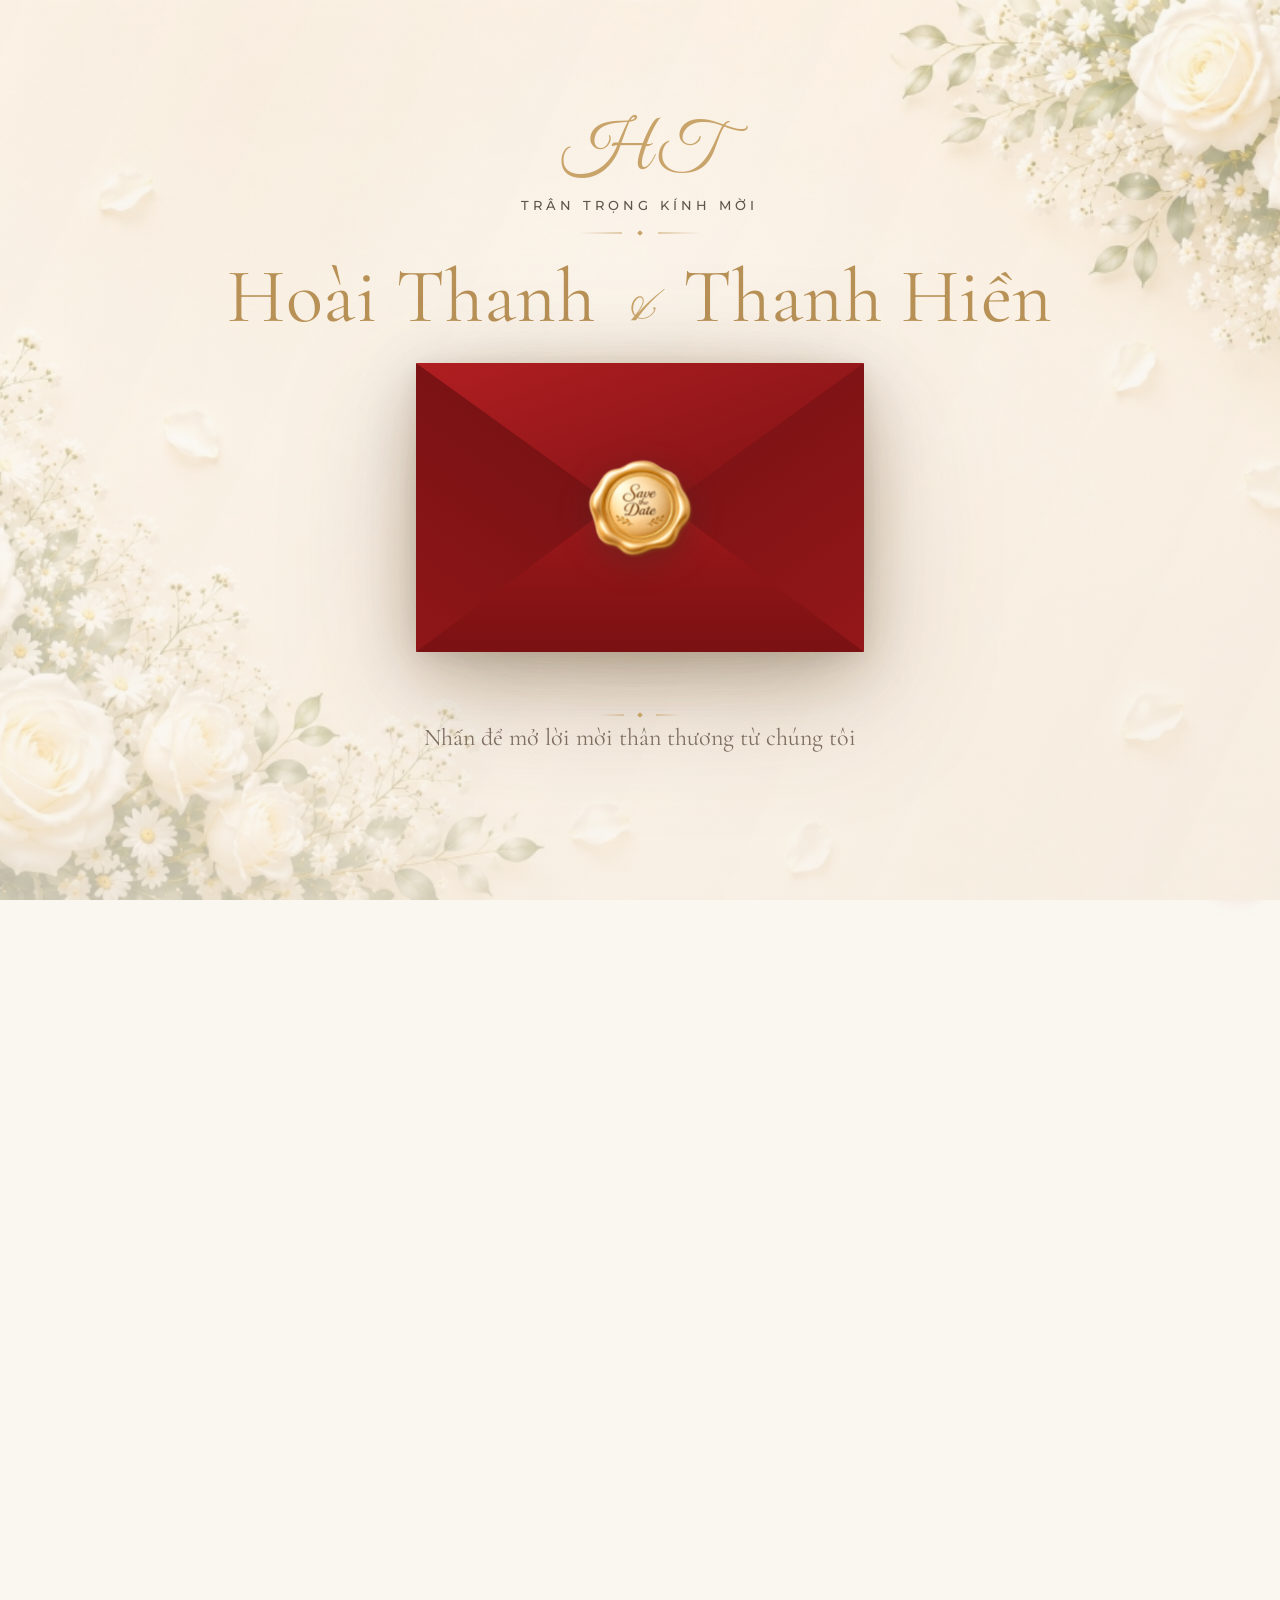
==== commit 5bc4df01: "fix wishes layout" ====
--- a/index.html
+++ b/index.html
@@ -5,21 +5,21 @@
     <meta name="viewport" content="width=device-width, initial-scale=1">
     <meta name="theme-color" content="#9E1B1B">
     <!-- SEO & Open Graph Social Share Meta Tags -->
-    <title>Hoài Thanh & Thanh Hiền | Thiệp Cưới Kính Mời</title>
-    <meta name="description" content="Trân trọng kính mời bạn đến chung vui cùng gia đình chúng mình tại Lễ Vu Quy (Thứ Bảy, 25/07/2026 - 12/06 Âm Lịch) và Lễ Tân Hôn (Thứ Bảy, 01/08/2026 - 19/06 Âm Lịch).">
+    <title>Hoài Thanh & Thanh Hiền | Thiệp Mời Cưới</title>
+    <meta name="description" content="Trân trọng kính mời quý khách đến chung vui cùng gia đình chúng mình tại Lễ Vu Quy (Thứ Bảy, 25/07/2026 - 12/06 Âm Lịch) và Lễ Tân Hôn (Thứ Bảy, 01/08/2026 - 19/06 Âm Lịch).">
     
     <!-- Open Graph / Facebook / Zalo -->
     <meta property="og:type" content="website">
-    <meta property="og:title" content="Hoài Thanh & Thanh Hiền | Thiệp Cưới Kính Mời">
-    <meta property="og:description" content="Trân trọng kính mời bạn đến chung vui cùng gia đình chúng mình tại Lễ Vu Quy (Thứ Bảy, 25/07/2026 - 12/06 Âm Lịch) và Lễ Tân Hôn (Thứ Bảy, 01/08/2026 - 19/06 Âm Lịch).">
+    <meta property="og:title" content="Hoài Thanh & Thanh Hiền | Thiệp Mời Cưới">
+    <meta property="og:description" content="Trân trọng kính mời quý khách đến chung vui cùng gia đình chúng mình tại Lễ Vu Quy (Thứ Bảy, 25/07/2026 - 12/06 Âm Lịch) và Lễ Tân Hôn (Thứ Bảy, 01/08/2026 - 19/06 Âm Lịch).">
     <meta property="og:image" content="/assets/logo/share-preview.png">
     <meta property="og:image:width" content="1200">
     <meta property="og:image:height" content="630">
 
     <!-- Twitter -->
     <meta property="twitter:card" content="summary_large_image">
-    <meta property="twitter:title" content="Hoài Thanh & Thanh Hiền | Thiệp Cưới Kính Mời">
-    <meta property="twitter:description" content="Trân trọng kính mời bạn đến chung vui cùng gia đình chúng mình tại Lễ Vu Quy (Thứ Bảy, 25/07/2026 - 12/06 Âm Lịch) và Lễ Tân Hôn (Thứ Bảy, 01/08/2026 - 19/06 Âm Lịch).">
+    <meta property="twitter:title" content="Hoài Thanh & Thanh Hiền | Thiệp Mời Cưới">
+    <meta property="twitter:description" content="Trân trọng kính mời quý khách đến chung vui cùng gia đình chúng mình tại Lễ Vu Quy (Thứ Bảy, 25/07/2026 - 12/06 Âm Lịch) và Lễ Tân Hôn (Thứ Bảy, 01/08/2026 - 19/06 Âm Lịch).">
     <meta property="twitter:image" content="/assets/logo/share-preview.png">
 
     <!-- Favicon -->
@@ -28,11 +28,13 @@
     <link rel="preload" as="image" href="/assets/hero/hero-main.jpg" media="(min-width: 768px)">
     <link rel="preload" as="image" href="/assets/hero/hero-main-mobile.jpg" media="(max-width: 767px)">
     <link rel="preload" as="image" href="/assets/hero/hero-bg.jpg">
-    <link rel="stylesheet" href="styles.css?v=27">
+    <link rel="stylesheet" href="vendor/photoswipe/photoswipe.css?v=5.4.4">
+    <link rel="stylesheet" href="styles.css?v=33">
     <link rel="preconnect" href="https://fonts.googleapis.com">
     <link rel="preconnect" href="https://fonts.gstatic.com" crossorigin>
     <link href="https://fonts.googleapis.com/css2?family=Great+Vibes&family=Pinyon+Script&family=Playfair+Display:ital,wght@0,400..900;1,400..900&family=Cormorant+Garamond:ital,wght@0,300..700;1,300..700&family=Montserrat:wght@100..900&family=Inter:wght@300;400;500;600;700&display=swap" rel="stylesheet">
     <script>
+      document.documentElement.classList.add('fonts-loading');
       if ('scrollRestoration' in history) {
         history.scrollRestoration = 'manual';
       }
@@ -794,7 +796,16 @@
             <p>Những lời chúc yêu thương được gửi đến cô dâu và chú rể</p>
           </div>
           <p class="wish-status" id="wishStatus">Đang tải lời chúc...</p>
-          <div class="wish-grid" id="wishGrid"></div>
+          <div class="wish-carousel" id="wishCarousel" hidden>
+            <div class="wish-carousel-viewport">
+              <div class="wish-carousel-track" id="wishGrid"></div>
+            </div>
+            <nav class="wish-carousel-pagination" id="wishPagination" aria-label="Phân trang lời chúc" hidden>
+              <button class="wish-carousel-nav wish-carousel-nav--prev" id="wishCarouselPrev" type="button" aria-label="Trang trước">‹</button>
+              <div class="wish-carousel-dots" id="wishCarouselDots"></div>
+              <button class="wish-carousel-nav wish-carousel-nav--next" id="wishCarouselNext" type="button" aria-label="Trang sau">›</button>
+            </nav>
+          </div>
           <button class="wish-secondary-action" id="viewAllWishesBtn" type="button" hidden>Xem tất cả lời chúc</button>
         </div>
       </section>
@@ -841,6 +852,20 @@
             <p>Những lời chúc yêu thương được gửi đến chúng mình.</p>
           </div>
           <div class="all-wishes-list" id="allWishesList"></div>
+        </div>
+      </div>
+
+      <div class="wish-dialog wish-detail-dialog" id="wishDetailDialog" aria-hidden="true" role="dialog" aria-modal="true" aria-labelledby="wishDetailTitle">
+        <div class="wish-dialog-overlay" data-wish-detail-close></div>
+        <div class="wish-dialog-content wish-detail-content" role="document">
+          <button class="wish-dialog-close" type="button" aria-label="Đóng" data-wish-detail-close>&times;</button>
+          <div class="wish-dialog-header">
+            <span class="wish-dialog-icon" aria-hidden="true">♡</span>
+            <h2 id="wishDetailTitle">Lời chúc yêu thương</h2>
+            <p id="wishDetailAuthor">Một lời chúc gửi đến cô dâu và chú rể.</p>
+          </div>
+          <blockquote class="wish-detail-quote" id="wishDetailText"></blockquote>
+          <div class="wish-detail-reactions" id="wishDetailReactions"></div>
         </div>
       </div>
 
@@ -962,16 +987,6 @@
       </svg>
     </button>
 
-    <div class="lightbox" id="lightbox" aria-hidden="true" role="dialog" aria-label="Xem ảnh cưới">
-      <button class="lightbox-close" type="button" aria-label="Đóng ảnh">×</button>
-      <button class="lightbox-nav lightbox-prev" type="button" aria-label="Ảnh trước">‹</button>
-      <div class="lightbox-content">
-        <img src="" alt="">
-        <div class="lightbox-counter">1 / 40</div>
-      </div>
-      <button class="lightbox-nav lightbox-next" type="button" aria-label="Ảnh sau">›</button>
-    </div>
-
     <!-- Modal Gửi Mừng Cưới -->
     <div class="gift-modal" id="giftModal" aria-hidden="true" role="dialog" aria-label="Gửi mừng cưới">
       <div class="gift-modal-overlay" id="giftModalOverlay"></div>
@@ -981,12 +996,34 @@
           <h2>Gửi Mừng Cưới</h2>
           <p class="gift-modal-desc">Cảm ơn bạn đã gửi món quà mừng cưới đến chúng mình.</p>
         </div>
-        
-
+
+        <div class="gift-tabs" role="tablist" aria-label="Chọn người nhận mừng cưới">
+          <button class="gift-tab active" type="button" role="tab" aria-selected="true" aria-controls="gift-panel-bride" data-target="bride">
+            Cô dâu
+          </button>
+          <button class="gift-tab" type="button" role="tab" aria-selected="false" aria-controls="gift-panel-groom" data-target="groom">
+            Chú rể
+          </button>
+        </div>
 
         <div class="gift-panels">
+          <!-- Panel Cô Dâu -->
+          <div class="gift-panel active" id="gift-panel-bride" role="tabpanel">
+            <div class="gift-qr-container">
+              <img src="/assets/decor/qr-bride.jpg" alt="Mã QR Cô Dâu" class="gift-qr-img" loading="lazy">
+            </div>
+            <div class="gift-bank-info">
+              <p><strong>Ngân hàng:</strong> Techcombank</p>
+              <p><strong>Số tài khoản:</strong> 1903 6695 6320 16</p>
+              <p><strong>Chủ tài khoản:</strong> LE THI THANH HIEN</p>
+              <button class="copy-btn" data-copy="19036695632016" type="button">
+                📋 Sao chép số tài khoản
+              </button>
+            </div>
+          </div>
+
           <!-- Panel Chú Rể -->
-          <div class="gift-panel active" id="gift-panel-groom" role="tabpanel">
+          <div class="gift-panel" id="gift-panel-groom" role="tabpanel">
             <div class="gift-qr-container">
               <img src="/assets/decor/qr-groom.jpg" alt="Mã QR Chú Rể" class="gift-qr-img" loading="lazy">
             </div>
@@ -999,32 +1036,18 @@
               </button>
             </div>
           </div>
-
-          <!-- Panel Cô Dâu -->
-          <div class="gift-panel" id="gift-panel-bride" role="tabpanel">
-            <div class="gift-qr-container">
-              <img src="/assets/decor/qr-bride.jpg" alt="Mã QR Cô Dâu" class="gift-qr-img" loading="lazy">
-            </div>
-            <div class="gift-bank-info">
-              <p><strong>Ngân hàng:</strong> Vietcombank</p>
-              <p><strong>Số tài khoản:</strong> 0123456789</p>
-              <p><strong>Chủ tài khoản:</strong> LÊ THỊ THANH HIỀN</p>
-              <button class="copy-btn" data-copy="0123456789" type="button">
-                📋 Sao chép số tài khoản
-              </button>
-            </div>
-          </div>
         </div>
       </div>
     </div>
 
     <script src="script.js?v=11"></script>
+    <script type="module" src="photoswipe-gallery.js?v=5"></script>
 
     <!-- Firebase Firestore — Lời chúc yêu thương -->
     <script type="module">
       import { initializeApp } from "https://www.gstatic.com/firebasejs/12.15.0/firebase-app.js";
       import {
-        getFirestore, collection, doc, addDoc, updateDoc, onSnapshot, serverTimestamp
+        getFirestore, collection, doc, addDoc, updateDoc, onSnapshot, serverTimestamp, increment
       } from "https://www.gstatic.com/firebasejs/12.15.0/firebase-firestore.js";
 
       const firebaseConfig = {
@@ -1044,6 +1067,7 @@
       const composerCard = document.querySelector("#wishComposerCard");
       const wishDialog = document.querySelector("#wishDialog");
       const allWishesDialog = document.querySelector("#allWishesDialog");
+      const wishDetailDialog = document.querySelector("#wishDetailDialog");
       const form = document.querySelector("#wishForm");
       const nameInput = document.querySelector("#wishName");
       const messageInput = document.querySelector("#wishMessage");
@@ -1052,9 +1076,17 @@
       const nameErrorEl = document.querySelector("#wishNameError");
       const messageErrorEl = document.querySelector("#wishMessageError");
       const statusEl = document.querySelector("#wishStatus");
+      const carouselEl = document.querySelector("#wishCarousel");
       const gridEl = document.querySelector("#wishGrid");
+      const paginationEl = document.querySelector("#wishPagination");
+      const paginationDotsEl = document.querySelector("#wishCarouselDots");
+      const paginationPrevBtn = document.querySelector("#wishCarouselPrev");
+      const paginationNextBtn = document.querySelector("#wishCarouselNext");
       const viewAllBtn = document.querySelector("#viewAllWishesBtn");
       const allWishesList = document.querySelector("#allWishesList");
+      const wishDetailAuthor = document.querySelector("#wishDetailAuthor");
+      const wishDetailText = document.querySelector("#wishDetailText");
+      const wishDetailReactions = document.querySelector("#wishDetailReactions");
       const toastEl = document.querySelector("#wishToast");
 
       const STORAGE_KEY = "weddingWish_v1";
@@ -1064,6 +1096,14 @@
       }
       function saveCached(data) {
         try { localStorage.setItem(STORAGE_KEY, JSON.stringify(data)); } catch {}
+      }
+      const LOVED_WISHES_STORAGE_KEY = "weddingLovedWishes_v1";
+      function loadLovedWishes() {
+        try { return JSON.parse(localStorage.getItem(LOVED_WISHES_STORAGE_KEY)) || {}; }
+        catch { return {}; }
+      }
+      function saveLovedWishes(data) {
+        try { localStorage.setItem(LOVED_WISHES_STORAGE_KEY, JSON.stringify(data)); } catch {}
       }
 
       let myWishId = null;
@@ -1075,6 +1115,13 @@
       let isSubmitting = false;
       let allWishes = [];
       let toastTimeout = null;
+      let currentWishPage = 0;
+      let wishRotateTimer = null;
+      let wishResizeTimer = null;
+      let selectedWish = null;
+      let optimisticHeartCounts = {};
+      let optimisticHeartBaseCounts = {};
+      let lovedWishIds = loadLovedWishes();
       const renderedIds = new Set();
 
       function toMillis(value) {
@@ -1136,6 +1183,7 @@
       }
 
       function openWishDialog(editing) {
+        pauseWishRotation();
         isWishDialogOpen = true;
         isEditingWish = editing;
         clearFieldErrors();
@@ -1162,10 +1210,12 @@
         clearFieldErrors();
         wishDialog?.classList.remove("is-active");
         wishDialog?.setAttribute("aria-hidden", "true");
-        if (!allWishesDialog?.classList.contains("is-active")) setPageLocked(false);
+        if (!allWishesDialog?.classList.contains("is-active") && !wishDetailDialog?.classList.contains("is-active")) setPageLocked(false);
+        resumeWishRotation();
       }
 
       function openAllWishesDialog() {
+        pauseWishRotation();
         renderAllWishes();
         allWishesDialog?.classList.add("is-active");
         allWishesDialog?.setAttribute("aria-hidden", "false");
@@ -1175,7 +1225,113 @@
       function closeAllWishesDialog() {
         allWishesDialog?.classList.remove("is-active");
         allWishesDialog?.setAttribute("aria-hidden", "true");
-        if (!wishDialog?.classList.contains("is-active")) setPageLocked(false);
+        if (!wishDialog?.classList.contains("is-active") && !wishDetailDialog?.classList.contains("is-active")) setPageLocked(false);
+        resumeWishRotation();
+      }
+
+      function renderWishDetail(item) {
+        if (!item || !wishDetailAuthor || !wishDetailText || !wishDetailReactions) return;
+        wishDetailAuthor.textContent = `Từ ${item.name || "Ẩn danh"}`;
+        wishDetailText.textContent = `“${item.wish || ""}”`;
+        wishDetailReactions.innerHTML = "";
+        wishDetailReactions.append(createReactionRow(item, { large: true }));
+      }
+
+      function openWishDetail(item) {
+        selectedWish = item;
+        pauseWishRotation();
+        renderWishDetail(item);
+        wishDetailDialog?.classList.add("is-active");
+        wishDetailDialog?.setAttribute("aria-hidden", "false");
+        setPageLocked(true);
+      }
+
+      function closeWishDetailDialog() {
+        selectedWish = null;
+        wishDetailDialog?.classList.remove("is-active");
+        wishDetailDialog?.setAttribute("aria-hidden", "true");
+        if (!wishDialog?.classList.contains("is-active") && !allWishesDialog?.classList.contains("is-active")) setPageLocked(false);
+        resumeWishRotation();
+      }
+
+      function pauseWishRotation() {
+        if (wishRotateTimer) {
+          clearInterval(wishRotateTimer);
+          wishRotateTimer = null;
+        }
+      }
+
+      function shouldRotateWishes() {
+        return getWishPageCount() > 1
+          && !wishDialog?.classList.contains("is-active")
+          && !allWishesDialog?.classList.contains("is-active")
+          && !wishDetailDialog?.classList.contains("is-active");
+      }
+
+      function getWishesPerPage() {
+        return window.matchMedia("(max-width: 768px)").matches ? 1 : 3;
+      }
+
+      function getWishPageCount(items = allWishes) {
+        const perPage = getWishesPerPage();
+        return Math.max(1, Math.ceil(items.length / perPage));
+      }
+
+      function getWishPageItems(items, page) {
+        const perPage = getWishesPerPage();
+        const start = page * perPage;
+        return items.slice(start, start + perPage);
+      }
+
+      function goToWishPage(page, { animate = true } = {}) {
+        if (!gridEl) return;
+        const pageCount = getWishPageCount();
+        currentWishPage = ((page % pageCount) + pageCount) % pageCount;
+        gridEl.classList.toggle("is-animating", animate);
+        gridEl.style.transform = `translate3d(-${currentWishPage * 100}%, 0, 0)`;
+        paginationDotsEl?.querySelectorAll(".wish-carousel-dot").forEach((dot, index) => {
+          const isActive = index === currentWishPage;
+          dot.classList.toggle("is-active", isActive);
+          dot.setAttribute("aria-selected", isActive ? "true" : "false");
+        });
+        if (paginationPrevBtn) paginationPrevBtn.disabled = pageCount <= 1;
+        if (paginationNextBtn) paginationNextBtn.disabled = pageCount <= 1;
+      }
+
+      function renderWishPagination(pageCount) {
+        if (!paginationEl || !paginationDotsEl) return;
+        const showPagination = pageCount > 1;
+        paginationEl.hidden = !showPagination;
+        paginationDotsEl.innerHTML = "";
+        if (!showPagination) return;
+
+        for (let page = 0; page < pageCount; page += 1) {
+          const dot = document.createElement("button");
+          dot.type = "button";
+          dot.className = "wish-carousel-dot";
+          dot.dataset.page = String(page);
+          dot.setAttribute("role", "tab");
+          dot.setAttribute("aria-label", `Trang ${page + 1}`);
+          dot.setAttribute("aria-selected", page === currentWishPage ? "true" : "false");
+          if (page === currentWishPage) dot.classList.add("is-active");
+          dot.addEventListener("click", () => {
+            pauseWishRotation();
+            goToWishPage(page);
+            resumeWishRotation();
+          });
+          paginationDotsEl.append(dot);
+        }
+      }
+
+      function resumeWishRotation() {
+        if (!shouldRotateWishes() || wishRotateTimer) return;
+        wishRotateTimer = window.setInterval(() => {
+          if (!shouldRotateWishes()) {
+            pauseWishRotation();
+            return;
+          }
+          goToWishPage(currentWishPage + 1);
+        }, 10000);
       }
 
       const cached = loadCached();
@@ -1208,12 +1364,139 @@
       }
 
       const ICON_PERSON = '<svg viewBox="0 0 24 24" fill="none" stroke="currentColor" stroke-width="2" stroke-linecap="round" stroke-linejoin="round"><circle cx="12" cy="8" r="4"/><path d="M4 20c0-4 4-6.5 8-6.5S20 16 20 20"/></svg>';
+      const reactionConfig = {
+        heart: { field: "heartCount", label: "Thả tim" }
+      };
+
+      function getReactionCount(item, type) {
+        const persistedCount = getPersistedReactionCount(item, type);
+        return persistedCount + (optimisticHeartCounts[item?.id] || 0);
+      }
+
+      function getPersistedReactionCount(item, type) {
+        const value = Number(item?.[reactionConfig[type].field]);
+        return Number.isFinite(value) && value > 0 ? value : 0;
+      }
+
+      function floatWishHeartFromButton(button) {
+        if (!button) return;
+        const rect = button.getBoundingClientRect();
+        const layer = document.createElement("span");
+        layer.className = "wish-flying-heart";
+        layer.style.left = `${rect.left + rect.width / 2}px`;
+        layer.style.top = `${rect.top + rect.height / 2}px`;
+        layer.style.setProperty("--float-x", `${Math.round(-20 + Math.random() * 40)}px`);
+        layer.style.setProperty("--float-rotate", `${Math.round(-18 + Math.random() * 36)}deg`);
+        document.body.append(layer);
+        window.setTimeout(() => layer.remove(), 1200);
+      }
+
+      function markWishLoved(wishId) {
+        if (!wishId || lovedWishIds[wishId]) return;
+        lovedWishIds = { ...lovedWishIds, [wishId]: true };
+        saveLovedWishes(lovedWishIds);
+      }
+
+      function getWishById(wishId) {
+        return allWishes.find((wish) => wish.id === wishId)
+          || (selectedWish?.id === wishId ? selectedWish : null);
+      }
+
+      function updateWishHeartButtons(wishId) {
+        const item = getWishById(wishId);
+        if (!item) return;
+        const count = getReactionCount(item, "heart");
+        document.querySelectorAll(".wish-reaction-btn[data-wish-id]").forEach((button) => {
+          if (button.dataset.wishId !== wishId) return;
+          button.classList.toggle("is-loved", !!lovedWishIds[wishId]);
+          if (optimisticHeartCounts[wishId]) {
+            button.classList.remove("is-optimistic");
+            void button.offsetWidth;
+            button.classList.add("is-optimistic");
+          } else {
+            button.classList.remove("is-optimistic");
+          }
+          button.setAttribute("aria-label", `${reactionConfig.heart.label}: ${count}`);
+          const countEl = button.querySelector("strong");
+          if (countEl) countEl.textContent = String(count);
+        });
+      }
+
+      async function reactToWish(item, type, sourceButton) {
+        if (!item?.id) return;
+        const config = reactionConfig[type];
+        if (!config) return;
+
+        markWishLoved(item.id);
+        optimisticHeartCounts = {
+          ...optimisticHeartCounts,
+          [item.id]: (optimisticHeartCounts[item.id] || 0) + 1
+        };
+        optimisticHeartBaseCounts = {
+          ...optimisticHeartBaseCounts,
+          [item.id]: getPersistedReactionCount(item, type)
+        };
+        updateWishHeartButtons(item.id);
+        floatWishHeartFromButton(sourceButton);
+
+        try {
+          await updateDoc(doc(db, "wishes", item.id), {
+            [config.field]: increment(1)
+          });
+        } catch (err) {
+          console.error("Lỗi gửi reaction:", err);
+          optimisticHeartCounts = {
+            ...optimisticHeartCounts,
+            [item.id]: Math.max((optimisticHeartCounts[item.id] || 1) - 1, 0)
+          };
+          if (optimisticHeartCounts[item.id] === 0) delete optimisticHeartCounts[item.id];
+          optimisticHeartBaseCounts = { ...optimisticHeartBaseCounts };
+          delete optimisticHeartBaseCounts[item.id];
+          updateWishHeartButtons(item.id);
+          showToast("Chưa gửi được tim, bạn thử lại giúp chúng mình nhé.");
+        }
+      }
+
+      function createReactionButton(item, type, { large = false } = {}) {
+        const config = reactionConfig[type];
+        const button = document.createElement("button");
+        button.className = large ? "wish-reaction-btn wish-reaction-btn--large" : "wish-reaction-btn";
+        button.type = "button";
+        button.dataset.reaction = type;
+        button.dataset.wishId = item.id;
+        if (lovedWishIds[item.id]) button.classList.add("is-loved");
+        if (optimisticHeartCounts[item.id]) button.classList.add("is-optimistic");
+        button.setAttribute("aria-label", `${config.label}: ${getReactionCount(item, type)}`);
+        button.innerHTML = `<span class="wish-heart-icon" aria-hidden="true"></span><strong>${getReactionCount(item, type)}</strong>${large ? `<em>${config.label}</em>` : ""}`;
+        button.addEventListener("click", (event) => {
+          event.stopPropagation();
+          reactToWish(item, type, button);
+        });
+        return button;
+      }
+
+      function createReactionRow(item, { large = false } = {}) {
+        const row = document.createElement("div");
+        row.className = large ? "wish-reactions wish-reactions--large" : "wish-reactions";
+        row.append(createReactionButton(item, "heart", { large }));
+        return row;
+      }
 
       function createWishCard(item, { truncate = true, index = 0 } = {}) {
         const card = document.createElement("article");
         card.className = "wish-card";
         if (!truncate) card.classList.add("wish-card--full");
         if (item.id === myWishId) card.classList.add("is-mine");
+        card.tabIndex = 0;
+        card.setAttribute("role", "button");
+        card.setAttribute("aria-label", `Xem lời chúc của ${item.name || "Ẩn danh"}`);
+        card.addEventListener("click", () => openWishDetail(item));
+        card.addEventListener("keydown", (event) => {
+          if (event.key === "Enter" || event.key === " ") {
+            event.preventDefault();
+            openWishDetail(item);
+          }
+        });
 
         if (truncate && !renderedIds.has(item.id)) {
           card.classList.add("wish-card--enter");
@@ -1249,7 +1532,7 @@
         strong.textContent = item.name || "Ẩn danh";
         author.append(icon, strong);
 
-        card.append(quote, p, divider, author);
+        card.append(quote, p, divider, author, createReactionRow(item));
         return card;
       }
 
@@ -1260,14 +1543,29 @@
         if (!items.length) {
           statusEl.textContent = "Chưa có lời chúc nào. Hãy là người đầu tiên gửi lời chúc đến chúng mình nhé ♥";
           statusEl.style.display = "";
+          carouselEl.hidden = true;
+          paginationEl.hidden = true;
           viewAllBtn.hidden = true;
           return;
         }
 
         statusEl.style.display = "none";
-        items.slice(0, 3).forEach((item, index) => {
-          gridEl.append(createWishCard(item, { truncate: true, index }));
-        });
+        carouselEl.hidden = false;
+
+        const pageCount = getWishPageCount(items);
+        if (currentWishPage >= pageCount) currentWishPage = 0;
+
+        for (let page = 0; page < pageCount; page += 1) {
+          const slide = document.createElement("div");
+          slide.className = "wish-carousel-slide";
+          getWishPageItems(items, page).forEach((item, index) => {
+            slide.append(createWishCard(item, { truncate: true, index }));
+          });
+          gridEl.append(slide);
+        }
+
+        renderWishPagination(pageCount);
+        goToWishPage(currentWishPage, { animate: false });
 
         if (items.length > 3) {
           viewAllBtn.hidden = false;
@@ -1294,18 +1592,59 @@
         });
       }
 
+      function isHeartCountOnlyUpdate(previousItems, nextItems) {
+        if (!previousItems.length || previousItems.length !== nextItems.length) return false;
+        return nextItems.every((item, index) => {
+          const previous = previousItems[index];
+          return previous
+            && previous.id === item.id
+            && (previous.name || "") === (item.name || "")
+            && (previous.wish || "") === (item.wish || "")
+            && toMillis(previous.createdAt) === toMillis(item.createdAt)
+            && toMillis(previous.updatedAt) === toMillis(item.updatedAt);
+        });
+      }
+
       onSnapshot(
         wishesRef,
         (snapshot) => {
           const items = snapshot.docs.map((d) => ({ id: d.id, ...d.data() }));
+          items.forEach((item) => {
+            const pendingCount = optimisticHeartCounts[item.id] || 0;
+            if (!pendingCount) return;
+            const baseCount = optimisticHeartBaseCounts[item.id] || 0;
+            if (getPersistedReactionCount(item, "heart") >= baseCount + pendingCount) {
+              optimisticHeartCounts = { ...optimisticHeartCounts };
+              optimisticHeartBaseCounts = { ...optimisticHeartBaseCounts };
+              delete optimisticHeartCounts[item.id];
+              delete optimisticHeartBaseCounts[item.id];
+            }
+          });
           items.sort((a, b) => {
             const bTime = Math.max(toMillis(b.updatedAt), toMillis(b.createdAt));
             const aTime = Math.max(toMillis(a.updatedAt), toMillis(a.createdAt));
             return bTime - aTime;
           });
+          const wasHeartCountOnlyUpdate = isHeartCountOnlyUpdate(allWishes, items);
           allWishes = items;
+          if (selectedWish) {
+            const freshSelectedWish = allWishes.find((item) => item.id === selectedWish.id);
+            if (freshSelectedWish) selectedWish = freshSelectedWish;
+          }
+          if (wasHeartCountOnlyUpdate) {
+            allWishes.forEach((item) => updateWishHeartButtons(item.id));
+            if (!shouldRotateWishes()) pauseWishRotation();
+            resumeWishRotation();
+            return;
+          }
+          if (currentWishPage >= getWishPageCount(allWishes)) currentWishPage = 0;
           renderWishes(allWishes);
           if (allWishesDialog?.classList.contains("is-active")) renderAllWishes();
+          if (selectedWish) {
+            renderWishDetail(selectedWish);
+          }
+          if (!shouldRotateWishes()) pauseWishRotation();
+          resumeWishRotation();
         },
         (err) => {
           console.error("Lỗi tải lời chúc:", err);
@@ -1354,7 +1693,7 @@
           }
           if (!myWishId) {
             const ref = await addDoc(wishesRef, {
-              name, wish, createdAt: serverTimestamp()
+              name, wish, heartCount: 0, createdAt: serverTimestamp()
             });
             myWishId = ref.id;
           }
@@ -1383,12 +1722,42 @@
       allWishesDialog?.querySelectorAll("[data-all-wishes-close]").forEach((el) => {
         el.addEventListener("click", closeAllWishesDialog);
       });
+      wishDetailDialog?.querySelectorAll("[data-wish-detail-close]").forEach((el) => {
+        el.addEventListener("click", closeWishDetailDialog);
+      });
       viewAllBtn?.addEventListener("click", openAllWishesDialog);
+      paginationPrevBtn?.addEventListener("click", () => {
+        pauseWishRotation();
+        goToWishPage(currentWishPage - 1);
+        resumeWishRotation();
+      });
+      paginationNextBtn?.addEventListener("click", () => {
+        pauseWishRotation();
+        goToWishPage(currentWishPage + 1);
+        resumeWishRotation();
+      });
+      window.addEventListener("resize", () => {
+        window.clearTimeout(wishResizeTimer);
+        wishResizeTimer = window.setTimeout(() => {
+          if (!allWishes.length) return;
+          currentWishPage = 0;
+          renderWishes(allWishes);
+          if (!shouldRotateWishes()) pauseWishRotation();
+          resumeWishRotation();
+        }, 150);
+      });
 
       window.addEventListener("keydown", (event) => {
         if (event.key !== "Escape") return;
+        if (wishDetailDialog?.classList.contains("is-active")) {
+          closeWishDetailDialog();
+          return;
+        }
+        if (allWishesDialog?.classList.contains("is-active")) {
+          closeAllWishesDialog();
+          return;
+        }
         if (wishDialog?.classList.contains("is-active")) closeWishDialog();
-        if (allWishesDialog?.classList.contains("is-active")) closeAllWishesDialog();
       });
     </script>
   </body>
--- a/vendor/photoswipe/photoswipe.css
+++ b/vendor/photoswipe/photoswipe.css
@@ -0,0 +1,420 @@
+/*! PhotoSwipe main CSS by Dmytro Semenov | photoswipe.com */
+
+.pswp {
+  --pswp-bg: #000;
+  --pswp-placeholder-bg: #222;
+  
+
+  --pswp-root-z-index: 100000;
+  
+  --pswp-preloader-color: rgba(79, 79, 79, 0.4);
+  --pswp-preloader-color-secondary: rgba(255, 255, 255, 0.9);
+  
+  /* defined via js:
+  --pswp-transition-duration: 333ms; */
+  
+  --pswp-icon-color: #fff;
+  --pswp-icon-color-secondary: #4f4f4f;
+  --pswp-icon-stroke-color: #4f4f4f;
+  --pswp-icon-stroke-width: 2px;
+
+  --pswp-error-text-color: var(--pswp-icon-color);
+}
+
+
+/*
+	Styles for basic PhotoSwipe (pswp) functionality (sliding area, open/close transitions)
+*/
+
+.pswp {
+	position: fixed;
+	top: 0;
+	left: 0;
+	width: 100%;
+	height: 100%;
+	z-index: var(--pswp-root-z-index);
+	display: none;
+	touch-action: none;
+	outline: 0;
+	opacity: 0.003;
+	contain: layout style size;
+	-webkit-tap-highlight-color: rgba(0, 0, 0, 0);
+}
+
+/* Prevents focus outline on the root element,
+  (it may be focused initially) */
+.pswp:focus {
+  outline: 0;
+}
+
+.pswp * {
+  box-sizing: border-box;
+}
+
+.pswp img {
+  max-width: none;
+}
+
+.pswp--open {
+	display: block;
+}
+
+.pswp,
+.pswp__bg {
+	transform: translateZ(0);
+	will-change: opacity;
+}
+
+.pswp__bg {
+  opacity: 0.005;
+	background: var(--pswp-bg);
+}
+
+.pswp,
+.pswp__scroll-wrap {
+	overflow: hidden;
+}
+
+.pswp__scroll-wrap,
+.pswp__bg,
+.pswp__container,
+.pswp__item,
+.pswp__content,
+.pswp__img,
+.pswp__zoom-wrap {
+	position: absolute;
+	top: 0;
+	left: 0;
+	width: 100%;
+	height: 100%;
+}
+
+.pswp__img,
+.pswp__zoom-wrap {
+	width: auto;
+	height: auto;
+}
+
+.pswp--click-to-zoom.pswp--zoom-allowed .pswp__img {
+	cursor: -webkit-zoom-in;
+	cursor: -moz-zoom-in;
+	cursor: zoom-in;
+}
+
+.pswp--click-to-zoom.pswp--zoomed-in .pswp__img {
+	cursor: move;
+	cursor: -webkit-grab;
+	cursor: -moz-grab;
+	cursor: grab;
+}
+
+.pswp--click-to-zoom.pswp--zoomed-in .pswp__img:active {
+  cursor: -webkit-grabbing;
+  cursor: -moz-grabbing;
+  cursor: grabbing;
+}
+
+/* :active to override grabbing cursor */
+.pswp--no-mouse-drag.pswp--zoomed-in .pswp__img,
+.pswp--no-mouse-drag.pswp--zoomed-in .pswp__img:active,
+.pswp__img {
+	cursor: -webkit-zoom-out;
+	cursor: -moz-zoom-out;
+	cursor: zoom-out;
+}
+
+
+/* Prevent selection and tap highlights */
+.pswp__container,
+.pswp__img,
+.pswp__button,
+.pswp__counter {
+	-webkit-user-select: none;
+	-moz-user-select: none;
+	-ms-user-select: none;
+	user-select: none;
+}
+
+.pswp__item {
+	/* z-index for fade transition */
+	z-index: 1;
+	overflow: hidden;
+}
+
+.pswp__hidden {
+	display: none !important;
+}
+
+/* Allow to click through pswp__content element, but not its children */
+.pswp__content {
+  pointer-events: none;
+}
+.pswp__content > * {
+  pointer-events: auto;
+}
+
+
+/*
+
+  PhotoSwipe UI
+
+*/
+
+/*
+	Error message appears when image is not loaded
+	(JS option errorMsg controls markup)
+*/
+.pswp__error-msg-container {
+  display: grid;
+}
+.pswp__error-msg {
+	margin: auto;
+	font-size: 1em;
+	line-height: 1;
+	color: var(--pswp-error-text-color);
+}
+
+/*
+class pswp__hide-on-close is applied to elements that
+should hide (for example fade out) when PhotoSwipe is closed
+and show (for example fade in) when PhotoSwipe is opened
+ */
+.pswp .pswp__hide-on-close {
+	opacity: 0.005;
+	will-change: opacity;
+	transition: opacity var(--pswp-transition-duration) cubic-bezier(0.4, 0, 0.22, 1);
+	z-index: 10; /* always overlap slide content */
+	pointer-events: none; /* hidden elements should not be clickable */
+}
+
+/* class pswp--ui-visible is added when opening or closing transition starts */
+.pswp--ui-visible .pswp__hide-on-close {
+	opacity: 1;
+	pointer-events: auto;
+}
+
+/* <button> styles, including css reset */
+.pswp__button {
+	position: relative;
+	display: block;
+	width: 50px;
+	height: 60px;
+	padding: 0;
+	margin: 0;
+	overflow: hidden;
+	cursor: pointer;
+	background: none;
+	border: 0;
+	box-shadow: none;
+	opacity: 0.85;
+	-webkit-appearance: none;
+	-webkit-touch-callout: none;
+}
+
+.pswp__button:hover,
+.pswp__button:active,
+.pswp__button:focus {
+  transition: none;
+  padding: 0;
+  background: none;
+  border: 0;
+  box-shadow: none;
+  opacity: 1;
+}
+
+.pswp__button:disabled {
+  opacity: 0.3;
+  cursor: auto;
+}
+
+.pswp__icn {
+  fill: var(--pswp-icon-color);
+  color: var(--pswp-icon-color-secondary);
+}
+
+.pswp__icn {
+  position: absolute;
+  top: 14px;
+  left: 9px;
+  width: 32px;
+  height: 32px;
+  overflow: hidden;
+  pointer-events: none;
+}
+
+.pswp__icn-shadow {
+  stroke: var(--pswp-icon-stroke-color);
+  stroke-width: var(--pswp-icon-stroke-width);
+  fill: none;
+}
+
+.pswp__icn:focus {
+	outline: 0;
+}
+
+/*
+	div element that matches size of large image,
+	large image loads on top of it,
+	used when msrc is not provided
+*/
+div.pswp__img--placeholder,
+.pswp__img--with-bg {
+	background: var(--pswp-placeholder-bg);
+}
+
+.pswp__top-bar {
+	position: absolute;
+	left: 0;
+	top: 0;
+	width: 100%;
+	height: 60px;
+	display: flex;
+  flex-direction: row;
+  justify-content: flex-end;
+	z-index: 10;
+
+	/* allow events to pass through top bar itself */
+	pointer-events: none !important;
+}
+.pswp__top-bar > * {
+  pointer-events: auto;
+  /* this makes transition significantly more smooth,
+     even though inner elements are not animated */
+  will-change: opacity;
+}
+
+
+/*
+
+  Close button
+
+*/
+.pswp__button--close {
+  margin-right: 6px;
+}
+
+
+/*
+
+  Arrow buttons
+
+*/
+.pswp__button--arrow {
+  position: absolute;
+  top: 0;
+  width: 75px;
+  height: 100px;
+  top: 50%;
+  margin-top: -50px;
+}
+
+.pswp__button--arrow:disabled {
+  display: none;
+  cursor: default;
+}
+
+.pswp__button--arrow .pswp__icn {
+  top: 50%;
+  margin-top: -30px;
+  width: 60px;
+  height: 60px;
+  background: none;
+  border-radius: 0;
+}
+
+.pswp--one-slide .pswp__button--arrow {
+  display: none;
+}
+
+/* hide arrows on touch screens */
+.pswp--touch .pswp__button--arrow {
+  visibility: hidden;
+}
+
+/* show arrows only after mouse was used */
+.pswp--has_mouse .pswp__button--arrow {
+  visibility: visible;
+}
+
+.pswp__button--arrow--prev {
+  right: auto;
+  left: 0px;
+}
+
+.pswp__button--arrow--next {
+  right: 0px;
+}
+.pswp__button--arrow--next .pswp__icn {
+  left: auto;
+  right: 14px;
+  /* flip horizontally */
+  transform: scale(-1, 1);
+}
+
+/*
+
+  Zoom button
+
+*/
+.pswp__button--zoom {
+  display: none;
+}
+
+.pswp--zoom-allowed .pswp__button--zoom {
+  display: block;
+}
+
+/* "+" => "-" */
+.pswp--zoomed-in .pswp__zoom-icn-bar-v {
+  display: none;
+}
+
+
+/*
+
+  Loading indicator
+
+*/
+.pswp__preloader {
+  position: relative;
+  overflow: hidden;
+  width: 50px;
+  height: 60px;
+  margin-right: auto;
+}
+
+.pswp__preloader .pswp__icn {
+  opacity: 0;
+  transition: opacity 0.2s linear;
+  animation: pswp-clockwise 600ms linear infinite;
+}
+
+.pswp__preloader--active .pswp__icn {
+  opacity: 0.85;
+}
+
+@keyframes pswp-clockwise {
+  0% { transform: rotate(0deg); }
+  100% { transform: rotate(360deg); }
+}
+
+
+/*
+
+  "1 of 10" counter
+
+*/
+.pswp__counter {
+  height: 30px;
+  margin-top: 15px;
+  margin-inline-start: 20px;
+  font-size: 14px;
+  line-height: 30px;
+  color: var(--pswp-icon-color);
+  text-shadow: 1px 1px 3px var(--pswp-icon-color-secondary);
+  opacity: 0.85;
+}
+
+.pswp--one-slide .pswp__counter {
+  display: none;
+}
--- a/styles.css
+++ b/styles.css
@@ -69,7 +69,7 @@
   --card-margin-hd: clamp(2px, 0.6vh, 5px);
   --card-font-date: clamp(8px, 1.2vh, 9px);
   --card-margin-date: 6px;
-  --card-safe-zone-height: clamp(42px, 7.2vh, 64px);
+  --card-safe-zone-height: clamp(38px, 6.2vh, 58px);
   --app-viewport-height: 100dvh;
 }
 
@@ -831,41 +831,48 @@
 
 .story-img-wrap {
   width: 100%;
-  height: 200px;
+  aspect-ratio: 4 / 3;
   overflow: hidden;
   border-radius: 24px 24px 0 0;
 }
 .story-img-wrap img {
+  display: block;
+  width: 100%;
+  height: 100%;
+  object-fit: cover;
+  object-position: center;
+  transition: transform 0.6s var(--ease);
+}
+.story-card:hover .story-img-wrap img {
+  transform: scale(1.05);
+}
+
+/* Card Collage Style */
+.story-collage {
+  width: 100%;
+  aspect-ratio: 4 / 3;
+  display: grid;
+  grid-template-rows: minmax(0, 1fr) 48px;
+  gap: 6px;
+  padding: 0 0 8px;
+  box-sizing: border-box;
+  border-radius: 24px 24px 0 0;
+  overflow: hidden;
+  background: rgba(217, 179, 152, 0.06);
+}
+.collage-main {
+  min-height: 0;
+  overflow: hidden;
+}
+.collage-main img {
+  display: block;
   width: 100%;
   height: 100%;
   object-fit: cover;
   transition: transform 0.6s var(--ease);
 }
-.story-card:hover .story-img-wrap img {
-  transform: scale(1.05);
-}
-
-/* Card Collage Style */
-.story-collage {
-  display: flex;
-  flex-direction: column;
-  gap: 6px;
-  padding: 8px;
-  background: rgba(217, 179, 152, 0.06);
-  border-radius: 24px 24px 0 0;
-}
-.collage-main {
-  height: 150px;
-  overflow: hidden;
-  border-radius: 16px;
-}
-.collage-main img {
-  width: 100%;
-  height: 100%;
-  object-fit: cover;
-  transition: transform 0.6s var(--ease);
-}
 .collage-thumbs {
+  padding: 0 8px;
   display: grid;
   grid-template-columns: repeat(4, 1fr);
   gap: 6px;
@@ -1775,8 +1782,13 @@
 }
 @media (prefers-reduced-motion: reduce) {
   .wish-card-heart, .wish-medallion, .wish-sparkle,
-  .wish-card--enter { animation: none; }
-  .wish-hearts-burst, .wish-float-heart { display: none; }
+  .wish-card--enter,
+  .wish-carousel-track.is-animating,
+  .wish-reaction-btn.is-optimistic,
+  .wish-reaction-btn.is-optimistic .wish-heart-icon,
+  .wish-reaction-btn.is-optimistic strong,
+  .wish-flying-heart { animation: none; }
+  .wish-hearts-burst, .wish-float-heart, .wish-flying-heart { display: none; }
   .wish-card:hover { transform: none; }
 }
 
@@ -1877,6 +1889,11 @@
   margin-top: 28px;
 }
 
+.public-wishes > .wish-secondary-action {
+  margin-left: auto;
+  margin-right: auto;
+}
+
 .public-wishes-header {
   margin-bottom: 22px;
 }
@@ -1885,12 +1902,101 @@
   margin-bottom: 0;
 }
 
-.wishes .wish-grid {
+.wishes .wish-carousel {
+  width: 100%;
+}
+
+.wish-carousel-viewport {
+  overflow: hidden;
+  width: 100%;
+}
+
+.wish-carousel-track {
+  display: flex;
+  width: 100%;
+  will-change: transform;
+}
+
+.wish-carousel-track.is-animating {
+  transition: transform .55s cubic-bezier(.16, 1, .3, 1);
+}
+
+.wish-carousel-slide {
+  flex: 0 0 100%;
   display: grid;
-  width: 100%;
   grid-template-columns: repeat(3, minmax(0, 1fr));
   gap: 18px;
   padding-top: 14px;
+}
+
+.wish-carousel-pagination {
+  display: flex;
+  align-items: center;
+  justify-content: center;
+  gap: 14px;
+  margin-top: 20px;
+}
+
+.wish-carousel-dots {
+  display: flex;
+  align-items: center;
+  justify-content: center;
+  gap: 8px;
+  flex-wrap: wrap;
+}
+
+.wish-carousel-dot {
+  width: 9px;
+  height: 9px;
+  padding: 0;
+  border: none;
+  border-radius: 50%;
+  background: rgba(201, 164, 106, .34);
+  cursor: pointer;
+  transition: transform .25s var(--ease), background .25s var(--ease), box-shadow .25s var(--ease);
+}
+
+.wish-carousel-dot.is-active {
+  background: var(--gold);
+  transform: scale(1.25);
+  box-shadow: 0 0 0 3px rgba(201, 164, 106, .18);
+}
+
+.wish-carousel-dot:focus-visible {
+  outline: 2px solid rgba(201, 164, 106, .78);
+  outline-offset: 3px;
+}
+
+.wish-carousel-nav {
+  width: 36px;
+  height: 36px;
+  border-radius: 50%;
+  border: 1px solid rgba(201, 164, 106, .34);
+  background: rgba(255, 253, 249, .88);
+  color: var(--gold);
+  font-size: 1.35rem;
+  line-height: 1;
+  display: inline-flex;
+  align-items: center;
+  justify-content: center;
+  cursor: pointer;
+  transition: transform .25s var(--ease), border-color .25s var(--ease), box-shadow .25s var(--ease);
+}
+
+.wish-carousel-nav:hover:not(:disabled) {
+  transform: translateY(-1px);
+  border-color: rgba(201, 164, 106, .68);
+  box-shadow: 0 8px 18px rgba(201, 164, 106, .16);
+}
+
+.wish-carousel-nav:disabled {
+  opacity: .35;
+  cursor: default;
+}
+
+.wish-carousel-nav:focus-visible {
+  outline: 2px solid rgba(201, 164, 106, .78);
+  outline-offset: 3px;
 }
 
 .wish-card {
@@ -1899,10 +2005,20 @@
   padding: 24px 20px 22px;
   border-radius: 22px;
   gap: 8px;
+  cursor: pointer;
+}
+
+.public-wishes .wish-carousel-slide .wish-card {
+  height: 292px;
 }
 
 .wish-card:hover {
   transform: translateY(-4px);
+}
+
+.wish-card:focus-visible {
+  outline: 2px solid rgba(201, 164, 106, .78);
+  outline-offset: 5px;
 }
 
 .wish-text {
@@ -1923,6 +2039,147 @@
 
 .wish-card.is-mine {
   overflow: visible;
+}
+
+.wish-reactions {
+  display: flex;
+  align-items: center;
+  justify-content: center;
+  gap: 8px;
+  width: 100%;
+  margin-top: auto;
+}
+
+.wish-reaction-btn {
+  display: inline-flex;
+  align-items: center;
+  justify-content: center;
+  gap: 7px;
+  min-height: 34px;
+  padding: 7px 14px;
+  border-radius: 999px;
+  border: 1px solid rgba(201, 164, 106, .34);
+  color: var(--red-700);
+  background: rgba(255, 253, 249, .78);
+  font: inherit;
+  font-size: .86rem;
+  font-weight: 800;
+  cursor: pointer;
+  transition: transform .25s var(--ease), background .25s var(--ease), border-color .25s var(--ease), box-shadow .25s var(--ease);
+}
+
+.wish-reaction-btn:hover {
+  transform: translateY(-2px);
+  border-color: rgba(201, 164, 106, .68);
+  background: #fffaf1;
+  box-shadow: 0 8px 18px rgba(201, 164, 106, .18);
+}
+
+.wish-reaction-btn.is-loved {
+  color: #B4233E;
+  border-color: rgba(255, 105, 130, .34);
+  background: linear-gradient(180deg, #FFE9EE, #FFDDE6);
+  box-shadow: 0 8px 20px rgba(255, 91, 120, .14);
+}
+
+.wish-reaction-btn.is-loved:hover {
+  border-color: rgba(255, 82, 112, .52);
+  background: linear-gradient(180deg, #FFE2E9, #FFD2DD);
+  box-shadow: 0 12px 24px rgba(255, 91, 120, .2);
+}
+
+.wish-reaction-btn strong {
+  min-width: 1.4ch;
+}
+
+.wish-heart-icon {
+  width: 18px;
+  height: 18px;
+  flex: 0 0 18px;
+  display: inline-block;
+  background: url("/assets/decor/wish-heart.png") center / contain no-repeat;
+  filter: drop-shadow(0 3px 5px rgba(255, 72, 102, .22));
+}
+
+.wish-reaction-btn.is-optimistic {
+  animation: wishLovePop .65s cubic-bezier(.16, 1, .3, 1) both;
+}
+
+.wish-reaction-btn.is-optimistic .wish-heart-icon {
+  animation: wishHeartBeat .75s cubic-bezier(.16, 1, .3, 1) both;
+}
+
+.wish-reaction-btn.is-optimistic strong {
+  animation: wishCountPop .65s cubic-bezier(.16, 1, .3, 1) both;
+}
+
+@keyframes wishHeartBeat {
+  0% { transform: scale(.82); }
+  45% { transform: scale(1.28); }
+  100% { transform: scale(1); }
+}
+
+@keyframes wishLovePop {
+  0% { box-shadow: 0 0 0 0 rgba(255, 87, 117, .36); }
+  70% { box-shadow: 0 0 0 12px rgba(255, 87, 117, 0); }
+  100% { box-shadow: 0 0 0 0 rgba(255, 87, 117, 0); }
+}
+
+@keyframes wishCountPop {
+  0% { transform: translateY(0) scale(1); }
+  45% { transform: translateY(-2px) scale(1.22); }
+  100% { transform: translateY(0) scale(1); }
+}
+
+.wish-flying-heart {
+  position: fixed;
+  z-index: 2400;
+  width: 28px;
+  height: 28px;
+  pointer-events: none;
+  background: url("/assets/decor/wish-heart.png") center / contain no-repeat;
+  filter: drop-shadow(0 8px 14px rgba(255, 72, 102, .28));
+  transform: translate(-50%, -50%);
+  animation: wishHeartFloat 1.15s cubic-bezier(.16, 1, .3, 1) forwards;
+}
+
+@keyframes wishHeartFloat {
+  0% {
+    opacity: 0;
+    transform: translate(-50%, -50%) translate3d(0, 0, 0) scale(.65) rotate(0deg);
+  }
+  18% {
+    opacity: 1;
+    transform: translate(-50%, -50%) translate3d(0, -12px, 0) scale(1.05) rotate(0deg);
+  }
+  100% {
+    opacity: 0;
+    transform: translate(-50%, -50%) translate3d(var(--float-x, 0), -86px, 0) scale(1.35) rotate(var(--float-rotate, 12deg));
+  }
+}
+
+.wish-reactions--large {
+  gap: 12px;
+  margin-top: 18px;
+  flex-wrap: wrap;
+}
+
+.wish-reaction-btn--large {
+  min-height: 46px;
+  padding: 11px 18px;
+  font-size: .95rem;
+}
+
+.wish-reaction-btn--large .wish-heart-icon {
+  width: 22px;
+  height: 22px;
+  flex-basis: 22px;
+}
+
+.wish-reaction-btn--large em {
+  font-style: normal;
+  font-weight: 700;
+  color: inherit;
 }
 
 .wish-secondary-action:focus-visible,
@@ -2047,6 +2304,30 @@
 
 .all-wishes-content {
   width: min(720px, 92vw);
+}
+
+.wish-detail-content {
+  width: min(620px, 92vw);
+}
+
+.wish-detail-quote {
+  margin: 0;
+  padding: clamp(22px, 4vw, 32px);
+  border-radius: 24px;
+  color: var(--ink);
+  background: rgba(255, 255, 255, .66);
+  border: 1px solid rgba(214, 168, 79, .22);
+  box-shadow: inset 0 1px 0 rgba(255, 255, 255, .7);
+  font-family: "Cormorant Garamond", Georgia, serif;
+  font-size: clamp(1.35rem, 4vw, 1.9rem);
+  line-height: 1.45;
+  white-space: pre-wrap;
+  text-align: center;
+}
+
+.wish-detail-reactions {
+  display: flex;
+  justify-content: center;
 }
 
 .all-wishes-list {
@@ -2087,12 +2368,25 @@
     border-radius: 24px;
   }
 
-  .wishes .wish-grid {
+  .wishes .wish-carousel-slide {
     grid-template-columns: 1fr;
+  }
+
+  .public-wishes .wish-carousel-slide .wish-card {
+    height: 270px;
   }
 
   .wish-card {
     padding: 22px 18px 20px;
+  }
+
+  .wish-reactions {
+    gap: 6px;
+  }
+
+  .wish-reaction-btn {
+    flex: 1;
+    padding-inline: 10px;
   }
 
   .wish-dialog {
@@ -2113,6 +2407,10 @@
 
   .wish-dialog .wish-form textarea {
     min-height: 112px;
+  }
+
+  .wish-detail-quote {
+    text-align: left;
   }
 
   .all-wishes-list {
@@ -2251,122 +2549,37 @@
   }
 }
 
-.lightbox {
-  position: fixed;
-  inset: 0;
-  z-index: 30;
-  display: grid;
-  place-items: center;
-  padding: 24px;
-  background: rgba(42, 4, 4, .72);
+.pswp {
+  --pswp-bg: rgba(42, 4, 4, .9);
+  --pswp-placeholder-bg: rgba(255, 248, 232, .08);
+  --pswp-icon-color: var(--cream-100);
+  --pswp-icon-color-secondary: var(--gold-soft);
+  --pswp-icon-stroke-color: rgba(42, 4, 4, .36);
+  --pswp-icon-stroke-width: 1px;
+  --pswp-error-text-color: var(--cream-100);
   backdrop-filter: blur(14px);
-  opacity: 0;
-  visibility: hidden;
-  transition: opacity .35s var(--ease), visibility .35s var(--ease);
-}
-.lightbox.is-open { opacity: 1; visibility: visible; }
-.lightbox-content {
-  position: relative;
-  display: flex;
-  flex-direction: column;
-  align-items: center;
-  max-width: 90%;
-  max-height: 84vh;
-}
-.lightbox img {
-  max-width: 100%;
-  max-height: 76vh;
-  object-fit: contain;
-  border-radius: 24px;
-  border: 1px solid rgba(214,168,79,.58);
-  box-shadow: 0 28px 100px rgba(0,0,0,.45);
-  transform: scale(.92);
-  transition: transform .45s var(--ease);
-}
-.lightbox.is-open img { transform: scale(1); }
-.lightbox-close {
-  position: absolute;
-  top: 18px;
-  right: 18px;
-  width: 48px;
-  height: 48px;
-  border: 1px solid rgba(214,168,79,.6);
-  border-radius: 50%;
-  color: var(--red-700);
-  background: var(--cream-100);
-  font-size: 2rem;
-  cursor: pointer;
-  z-index: 33;
-  display: flex;
-  align-items: center;
-  justify-content: center;
-  transition: all .3s var(--ease);
-}
-.lightbox-close:hover {
-  background: var(--red-700);
+}
+.pswp__top-bar {
+  background: linear-gradient(to bottom, rgba(42, 4, 4, .56), transparent);
+}
+.pswp__button {
   color: var(--cream-100);
-  transform: scale(1.08);
-}
-.lightbox-nav {
-  position: absolute;
-  top: 50%;
-  transform: translateY(-50%);
-  width: 54px;
-  height: 54px;
-  border: 1px solid rgba(214, 168, 79, .4);
-  border-radius: 50%;
+}
+.pswp__counter {
+  min-width: 76px;
+  padding: 0 12px;
   color: var(--gold-soft);
-  background: rgba(95, 8, 8, .6);
-  backdrop-filter: blur(8px);
-  font-size: 2.2rem;
-  font-family: Georgia, serif;
-  display: flex;
-  align-items: center;
-  justify-content: center;
-  cursor: pointer;
-  z-index: 32;
-  transition: all .3s var(--ease);
-  user-select: none;
-}
-.lightbox-nav:hover {
-  color: var(--cream-100);
-  border-color: var(--gold);
-  background: var(--red-700);
-  transform: translateY(-50%) scale(1.08);
-}
-.lightbox-nav:active {
-  transform: translateY(-50%) scale(.95);
-}
-.lightbox-prev {
-  left: 24px;
-}
-.lightbox-next {
-  right: 24px;
-}
-.lightbox-counter {
-  margin-top: 14px;
-  color: var(--gold-soft);
-  font-size: .88rem;
+  font-size: .82rem;
+  font-weight: 700;
   letter-spacing: .12em;
-  font-weight: 700;
-  text-shadow: 0 2px 8px rgba(0, 0, 0, .5);
+  text-shadow: 0 2px 8px rgba(0, 0, 0, .55);
+  opacity: 1;
+}
+.pswp__img {
+  border-radius: 18px;
+  box-shadow: 0 28px 100px rgba(0, 0, 0, .45);
 }
 @media (max-width: 767px) {
-  .lightbox {
-    padding: 12px;
-  }
-  .lightbox-nav {
-    width: 44px;
-    height: 44px;
-    font-size: 1.8rem;
-  }
-  .lightbox-prev {
-    left: 12px;
-  }
-  .lightbox-next {
-    right: 12px;
-  }
-
   /* Bento grid — mobile: 2 columns, hero full-width */
   .bento-grid {
     grid-template-columns: repeat(2, 1fr);
@@ -2613,16 +2826,16 @@
     width: 38px !important;
     height: 38px !important;
     z-index: 1201;
-    right: auto !important;
-    left: 50% !important;
+    right: 12px !important;
+    left: auto !important;
     bottom: max(12px, env(safe-area-inset-bottom)) !important;
-    transform: translateX(-50%);
+    transform: none;
   }
   .music-toggle:hover {
-    transform: translateX(-50%) scale(1.08);
+    transform: scale(1.08);
   }
   .music-toggle:active {
-    transform: translateX(-50%) scale(0.95);
+    transform: scale(0.95);
   }
   .music-toggle svg {
     width: 16px !important;
@@ -2932,6 +3145,21 @@
   margin-bottom: 12px;
   line-height: 1;
   animation: fadeUpMonogram 900ms ease-out both;
+}
+
+.fonts-loading .monogram,
+.fonts-loading .card-monogram-gold {
+  opacity: 0 !important;
+}
+
+.fonts-loading .monogram {
+  animation: none !important;
+}
+
+.fonts-ready .monogram,
+.fonts-ready .card-monogram-gold {
+  opacity: 1;
+  transition: opacity 180ms ease;
 }
 
 .invite-label {
@@ -3867,6 +4095,52 @@
   }
 }
 
+/* Compact review/browser panes around 600 x 630 crop the revealed onboarding card. */
+@media (min-width: 481px) and (max-width: 700px) and (max-height: 700px) {
+  :root {
+    --card-padding-outer: 5px;
+    --card-padding-inner: 5px 7px;
+    --card-font-monogram: 12px;
+    --card-font-std: 14px;
+    --card-margin-std: 0;
+    --card-font-prefix: 5.8px;
+    --card-font-guest: 12px;
+    --card-margin-guest: 0;
+    --card-font-couple: 8.5px;
+    --card-margin-couple: 0;
+    --card-font-invite: 7px;
+    --card-safe-zone-height: 26px;
+  }
+
+  .card-inner {
+    justify-content: center;
+    gap: 2px;
+  }
+
+  .card-monogram-row,
+  .card-eyebrow,
+  .card-guest-safe-zone {
+    margin: 0;
+  }
+
+  .card-invite-line {
+    line-height: 1.35;
+  }
+
+  .card-guest-safe-zone {
+    min-height: 26px;
+    max-height: 30px;
+  }
+
+  .card-sprig { width: 17px; }
+  .card-bottom-sprig { width: 30px; }
+  .card-corner { width: 11px; }
+  .card-eyebrow::before,
+  .card-eyebrow::after {
+    width: 24px;
+  }
+}
+
 /* Extremely Short Viewports (Tuned to fit within < 580px height screen sizes) */
 @media (max-height: 580px) {
   .wedding-opening {
@@ -3919,6 +4193,159 @@
     font-size: clamp(13px, 1.8vh, 15px);
     margin-top: 10px;
     max-width: 320px;
+  }
+}
+
+/* Desktop browser windows with shorter height should keep the welcome card readable. */
+@media (min-width: 769px) and (min-height: 581px) and (max-height: 760px) {
+  :root {
+    --card-padding-outer: 12px;
+    --card-padding-inner: 6px 10px;
+    --card-font-monogram: 16px;
+    --card-font-std: 23px;
+    --card-margin-std: 2px;
+    --card-font-prefix: 7px;
+    --card-font-guest: 17px;
+    --card-margin-guest: 0;
+    --card-font-couple: 12px;
+    --card-margin-couple: 2px 0;
+    --card-font-invite: 10px;
+    --card-safe-zone-height: 40px;
+  }
+
+  .envelope-wrapper {
+    width: min(38vw, 460px, calc(var(--app-viewport-height) * 0.58));
+  }
+
+  .card-inner {
+    justify-content: center;
+    gap: 5px;
+  }
+
+  .card-monogram-row,
+  .card-eyebrow,
+  .card-guest-safe-zone {
+    margin: 0;
+  }
+
+  .card-sprig { width: 24px; }
+  .card-bottom-sprig { width: 42px; }
+}
+
+/* Older/smaller iPhones and compact mobile panes need a denser welcome card. */
+@media (max-width: 480px) and (max-height: 760px) {
+  :root {
+    --card-padding-outer: 5px;
+    --card-padding-inner: 5px 7px;
+    --card-font-monogram: 15px;
+    --card-font-std: 17px;
+    --card-margin-std: 0;
+    --card-font-prefix: 6.5px;
+    --card-font-guest: 15px;
+    --card-margin-guest: 0;
+    --card-font-couple: 10px;
+    --card-margin-couple: 0;
+    --card-font-invite: 8.5px;
+    --card-safe-zone-height: 32px;
+  }
+
+  .envelope-wrapper {
+    width: min(84vw, 310px, calc(var(--app-viewport-height) * 0.38 * 1.55));
+  }
+
+  .card-inner {
+    justify-content: center;
+    gap: 2px;
+  }
+
+  .card-monogram-row,
+  .card-eyebrow,
+  .card-guest-safe-zone {
+    margin: 0;
+  }
+
+  .card-invite-line {
+    line-height: 1.35;
+  }
+
+  .card-guest-safe-zone {
+    min-height: 32px;
+    max-height: 36px;
+  }
+
+  .card-sprig { width: 20px; }
+  .card-bottom-sprig { width: 36px; }
+  .card-corner { width: 13px; }
+  .card-eyebrow::before,
+  .card-eyebrow::after {
+    width: 30px;
+  }
+
+  .wedding-opening.card-front .envelope-card {
+    transform: translate3d(0, -6%, 28px) scale(1.08);
+  }
+}
+
+/* Phone landscape has very little vertical room: preserve the full card over flourish size. */
+@media (orientation: landscape) and (max-height: 520px) and (max-width: 940px) {
+  :root {
+    --card-padding-outer: 4px;
+    --card-padding-inner: 3px 5px;
+    --card-font-monogram: 12px;
+    --card-font-std: 14px;
+    --card-margin-std: 0;
+    --card-font-prefix: 5.7px;
+    --card-font-guest: 12px;
+    --card-margin-guest: 0;
+    --card-font-couple: 8.5px;
+    --card-margin-couple: 0;
+    --card-font-invite: 7px;
+    --card-safe-zone-height: 24px;
+  }
+
+  .wedding-opening {
+    padding: 8px 10px;
+  }
+
+  .opening-content {
+    gap: 6px;
+  }
+
+  .envelope-wrapper {
+    width: min(40vw, calc(var(--app-viewport-height) * 0.48 * 1.55));
+  }
+
+  .card-inner {
+    justify-content: center;
+    gap: 1px;
+  }
+
+  .card-monogram-row,
+  .card-eyebrow,
+  .card-guest-safe-zone {
+    margin: 0;
+  }
+
+  .card-invite-line {
+    line-height: 1.25;
+  }
+
+  .card-guest-safe-zone {
+    min-height: 24px;
+    max-height: 28px;
+    gap: 1px;
+  }
+
+  .card-sprig { width: 16px; }
+  .card-bottom-sprig { width: 28px; }
+  .card-corner { width: 11px; }
+  .card-eyebrow::before,
+  .card-eyebrow::after {
+    width: 22px;
+  }
+
+  .wedding-opening.card-front .envelope-card {
+    transform: translate3d(0, -5%, 28px) scale(1.06);
   }
 }
 
